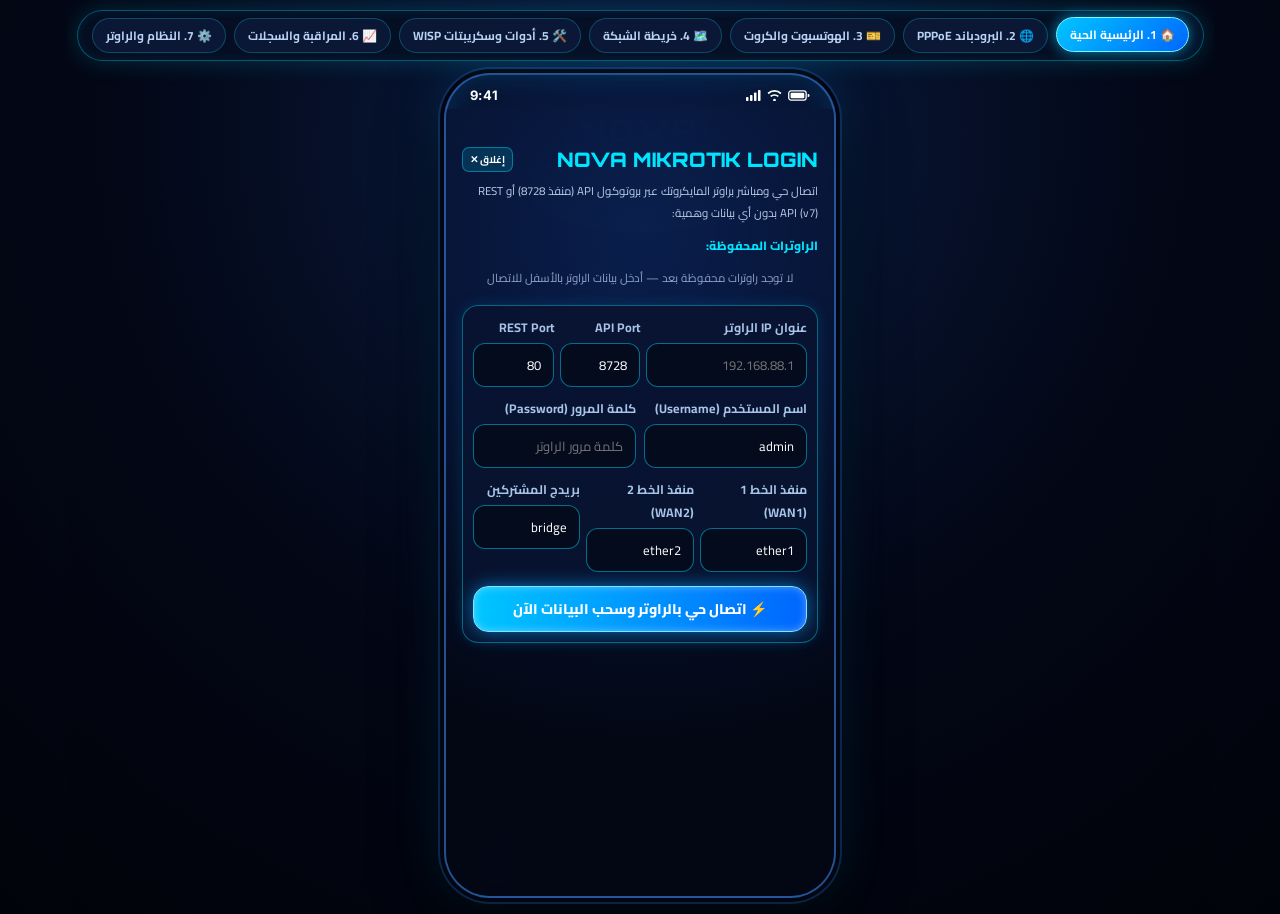
==== index.html @ 450edeeb "Add files via upload" ====
<!DOCTYPE html>
<html lang="ar" dir="rtl">
<head>
  <meta charset="UTF-8" />
  <meta name="viewport" content="width=device-width, initial-scale=1.0, maximum-scale=1.0, user-scalable=no" />
  <title>NOVA Router Manager Enterprise v5.0 - إدارة مايكروتك حقيقية</title>
  <link rel="preconnect" href="https://fonts.googleapis.com">
  <link rel="preconnect" href="https://fonts.gstatic.com" crossorigin>
  <link href="https://fonts.googleapis.com/css2?family=Cairo:wght@400;600;700;800;900&family=Orbitron:wght@600;700;800;900&family=Inter:wght@500;600;700;800&display=swap" rel="stylesheet">
  <style>/* ==========================================================================
   NOVA ROUTER MANAGER v2.0 - CYBERPUNK NEON UI & 3D PORTAL TRANSITIONS
   ========================================================================== */
:root {
  --bg-deep: #020510;
  --phone-bg: #04091a;
  --card-bg: rgba(8, 18, 42, 0.82);
  --card-bg-dark: rgba(5, 11, 28, 0.92);
  --cyan: #00e5ff;
  --cyan-soft: #26c6da;
  --blue-neon: #0077ff;
  --purple-neon: #b026ff;
  --magenta-neon: #d500f9;
  --green-neon: #00e676;
  --amber-neon: #ff9100;
  --red-neon: #ff2a54;
  --text-white: #f4f8ff;
  --text-dim: #8da4c8;
}

* {
  box-sizing: border-box;
  margin: 0;
  padding: 0;
  user-select: none;
  -webkit-tap-highlight-color: transparent;
}

html, body {
  background: radial-gradient(circle at 50% 15%, #0a1c42 0%, #030716 55%, #01030a 100%);
  color: var(--text-white);
  font-family: 'Cairo', sans-serif;
  min-height: 100vh;
  overflow-x: hidden;
  display: flex;
  flex-direction: column;
  align-items: center;
  justify-content: center;
}

/* Top Quick Portal Jump Bar (Desktop helper, hidden in fullscreen mobile) */
.portal-hud-bar {
  display: flex;
  align-items: center;
  justify-content: center;
  gap: 8px;
  background: rgba(6, 15, 36, 0.88);
  border: 1px solid rgba(0, 229, 255, 0.35);
  box-shadow: 0 0 25px rgba(0, 229, 255, 0.18), inset 0 0 12px rgba(0, 229, 255, 0.08);
  backdrop-filter: blur(12px);
  padding: 7px 14px;
  border-radius: 999px;
  margin: 10px 10px 12px;
  z-index: 100;
  flex-wrap: wrap;
}

.hud-pill {
  background: rgba(12, 26, 58, 0.85);
  color: #b9d2f4;
  border: 1px solid rgba(0, 229, 255, 0.25);
  padding: 5px 13px;
  border-radius: 999px;
  font-family: 'Cairo', sans-serif;
  font-size: 12px;
  font-weight: 700;
  cursor: pointer;
  transition: all 0.25s cubic-bezier(0.16, 1, 0.3, 1);
  text-decoration: none;
  display: inline-flex;
  align-items: center;
  gap: 5px;
}

.hud-pill.active, .hud-pill:hover {
  background: linear-gradient(135deg, #00c6ff 0%, #0066ff 100%);
  color: #fff;
  border-color: #7df9ff;
  box-shadow: 0 0 14px rgba(0, 198, 255, 0.7);
  transform: translateY(-1px);
}

/* App Viewport Container (Single Real Phone App Experience) */
.app-device-shell {
  width: 392px;
  height: 825px;
  background: radial-gradient(circle at 50% 18%, #0a1f4e 0%, #050d24 48%, #030714 100%);
  border-radius: 46px;
  border: 2.5px solid rgba(58, 128, 225, 0.6);
  box-shadow:
    0 0 0 4px #020611,
    0 0 0 6px rgba(30, 75, 150, 0.4),
    0 25px 65px rgba(0, 0, 0, 0.9),
    0 0 45px rgba(0, 160, 255, 0.26),
    inset 0 0 30px rgba(0, 195, 255, 0.15);
  position: relative;
  overflow: hidden;
  display: flex;
  flex-direction: column;
  direction: ltr;
  perspective: 1200px;
  margin-bottom: 16px;
}

@media (max-width: 440px) {
  .portal-hud-bar {
    display: none;
  }
  .app-device-shell {
    width: 100vw;
    height: 100vh;
    border-radius: 0;
    border: none;
    margin-bottom: 0;
    box-shadow: none;
  }
}

/* Cosmic Starfield & Ambient Glow */
.app-device-shell::before {
  content: "";
  position: absolute;
  inset: 0;
  background-image:
    radial-gradient(1.5px 1.5px at 18% 12%, rgba(0, 229, 255, 0.75) 50%, transparent 100%),
    radial-gradient(1px 1px at 82% 24%, rgba(0, 229, 255, 0.65) 50%, transparent 100%),
    radial-gradient(2px 2px at 35% 68%, rgba(176, 38, 255, 0.5) 50%, transparent 100%),
    radial-gradient(1.5px 1.5px at 72% 84%, rgba(0, 229, 255, 0.55) 50%, transparent 100%);
  pointer-events: none;
  z-index: 1;
}

/* Neon Portal Flash Effect during Transitions */
.portal-warp-flash {
  position: absolute;
  inset: 0;
  background: radial-gradient(circle at 50% 50%, rgba(0, 229, 255, 0.32) 0%, rgba(176, 38, 255, 0.15) 45%, transparent 75%);
  opacity: 0;
  pointer-events: none;
  z-index: 90;
  transition: opacity 0.35s ease;
}

.portal-warp-flash.active {
  opacity: 1;
}

/* iOS Status Bar (Persistent at top of device) */
.status-bar {
  position: relative;
  z-index: 50;
  display: flex;
  justify-content: space-between;
  align-items: center;
  padding: 12px 24px 6px;
  font-family: 'Inter', sans-serif;
  font-size: 13px;
  font-weight: 700;
  color: #ffffff;
  letter-spacing: 0.3px;
  flex-shrink: 0;
}

.status-icons {
  display: flex;
  align-items: center;
  gap: 6px;
}

/* ==========================================================================
   PORTAL PAGES SYSTEM & 3D ANIMATED TRANSITIONS
   ========================================================================== */
.portals-stage {
  position: relative;
  flex: 1;
  width: 100%;
  height: 100%;
  overflow: hidden;
  z-index: 10;
}

.portal-page {
  position: absolute;
  inset: 0;
  padding: 4px 16px 14px;
  display: flex;
  flex-direction: column;
  justify-content: space-between;
  opacity: 0;
  pointer-events: none;
  transform: translate3d(42px, 0, -60px) rotateY(-8deg) scale(0.94);
  filter: blur(6px);
  transition:
    transform 0.46s cubic-bezier(0.16, 1, 0.3, 1),
    opacity 0.38s cubic-bezier(0.16, 1, 0.3, 1),
    filter 0.38s ease;
  will-change: transform, opacity, filter;
  overflow-y: auto;
  overflow-x: hidden;
}

.portal-page::-webkit-scrollbar {
  width: 0px;
}

.portal-page.active {
  opacity: 1;
  pointer-events: auto;
  transform: translate3d(0, 0, 0) rotateY(0deg) scale(1);
  filter: blur(0px);
  z-index: 20;
}

.portal-page.exit-left {
  opacity: 0;
  pointer-events: none;
  transform: translate3d(-42px, 0, -60px) rotateY(8deg) scale(0.94);
  filter: blur(6px);
}

/* Sub-Portal Overlay Modal (For 12 Tools, Add Subscriber, QR Generator, etc.) */
.sub-portal-modal {
  position: absolute;
  inset: 0;
  background: radial-gradient(circle at 50% 10%, rgba(12, 32, 78, 0.98) 0%, rgba(4, 9, 26, 0.99) 70%);
  backdrop-filter: blur(18px);
  z-index: 80;
  padding: 44px 16px 16px;
  display: flex;
  flex-direction: column;
  opacity: 0;
  pointer-events: none;
  transform: translateY(35px) scale(0.93);
  filter: blur(8px);
  transition:
    transform 0.42s cubic-bezier(0.16, 1, 0.3, 1),
    opacity 0.34s ease,
    filter 0.34s ease;
}

.sub-portal-modal.open {
  opacity: 1;
  pointer-events: auto;
  transform: translateY(0) scale(1);
  filter: blur(0);
}

.sub-portal-body {
  flex: 1;
  overflow-y: auto;
  padding-right: 2px;
  direction: rtl;
}

.sub-portal-body::-webkit-scrollbar {
  width: 3px;
}
.sub-portal-body::-webkit-scrollbar-thumb {
  background: rgba(0, 229, 255, 0.4);
  border-radius: 99px;
}

/* Common App Header */
.app-header {
  display: flex;
  align-items: center;
  justify-content: space-between;
  padding: 2px 4px 8px;
  position: relative;
  flex-shrink: 0;
}

.header-title {
  font-size: 19px;
  font-weight: 800;
  color: #ffffff;
  text-shadow: 0 0 12px rgba(0, 229, 255, 0.38);
  letter-spacing: 0.2px;
}

.icon-btn {
  width: 36px;
  height: 36px;
  border-radius: 12px;
  display: flex;
  align-items: center;
  justify-content: center;
  cursor: pointer;
  color: var(--cyan);
  filter: drop-shadow(0 0 8px rgba(0, 229, 255, 0.8));
  transition: all 0.2s ease;
  background: rgba(0, 229, 255, 0.05);
  border: 1px solid rgba(0, 229, 255, 0.18);
}

.icon-btn:hover {
  transform: scale(1.08);
  background: rgba(0, 229, 255, 0.15);
  border-color: var(--cyan);
}

.icon-btn:active {
  transform: scale(0.95);
}

/* ==========================================================================
   SCREEN 1: الرئيسية (HOME DASHBOARD)
   ========================================================================== */
.nova-main-title {
  text-align: center;
  line-height: 1.05;
}

.nova-word {
  font-family: 'Orbitron', sans-serif;
  font-size: 31px;
  font-weight: 900;
  letter-spacing: 3px;
  background: linear-gradient(180deg, #7df9ff 0%, #00d2ff 55%, #0077ff 100%);
  -webkit-background-clip: text;
  -webkit-text-fill-color: transparent;
  filter: drop-shadow(0 0 12px rgba(0, 210, 255, 0.65));
}

.nova-sub {
  font-family: 'Inter', sans-serif;
  font-size: 12.5px;
  font-weight: 600;
  color: #d8e8ff;
  letter-spacing: 0.6px;
  margin-top: 1px;
}

.connected-pill-wrap {
  display: flex;
  justify-content: center;
  margin: 2px 0 4px;
}

.connected-pill {
  display: inline-flex;
  align-items: center;
  gap: 7px;
  padding: 4px 15px;
  border-radius: 999px;
  background: linear-gradient(90deg, rgba(6, 48, 36, 0.88) 0%, rgba(12, 75, 48, 0.92) 50%, rgba(6, 48, 36, 0.88) 100%);
  border: 1.3px solid rgba(0, 230, 118, 0.8);
  box-shadow: 0 0 16px rgba(0, 230, 118, 0.45), inset 0 0 8px rgba(0, 230, 118, 0.25);
  color: #eafff2;
  font-size: 12.5px;
  font-weight: 700;
  cursor: pointer;
  transition: transform 0.2s ease;
}

.connected-pill:hover {
  transform: scale(1.04);
}

.router-hero-stage {
  position: relative;
  height: 180px;
  display: flex;
  align-items: center;
  justify-content: center;
  margin-bottom: 4px;
  cursor: pointer;
}

.metrics-row-4 {
  display: grid;
  grid-template-columns: repeat(4, 1fr);
  gap: 8px;
  margin-bottom: 9px;
}

.metric-card {
  background: linear-gradient(180deg, rgba(12, 24, 54, 0.84) 0%, rgba(6, 13, 32, 0.94) 100%);
  border-radius: 15px;
  padding: 8px 4px 7px;
  text-align: center;
  display: flex;
  flex-direction: column;
  align-items: center;
  gap: 2px;
  cursor: pointer;
  transition: transform 0.2s ease, box-shadow 0.2s ease;
}

.metric-card:hover {
  transform: translateY(-2px);
}

.metric-card.cyan {
  border: 1.4px solid rgba(0, 229, 255, 0.75);
  box-shadow: 0 0 14px rgba(0, 229, 255, 0.28), inset 0 0 10px rgba(0, 229, 255, 0.12);
}
.metric-card.purple {
  border: 1.4px solid rgba(186, 68, 255, 0.75);
  box-shadow: 0 0 14px rgba(186, 68, 255, 0.28), inset 0 0 10px rgba(186, 68, 255, 0.12);
}
.metric-card.red {
  border: 1.4px solid rgba(255, 64, 96, 0.75);
  box-shadow: 0 0 14px rgba(255, 64, 96, 0.28), inset 0 0 10px rgba(255, 64, 96, 0.12);
}
.metric-card.green {
  border: 1.4px solid rgba(118, 255, 3, 0.65);
  box-shadow: 0 0 14px rgba(118, 255, 3, 0.22), inset 0 0 10px rgba(118, 255, 3, 0.1);
}

.metric-label {
  font-size: 11.5px;
  color: #b8cde8;
  font-weight: 700;
  margin-top: 2px;
}

.metric-val {
  font-family: 'Inter', sans-serif;
  font-size: 16px;
  font-weight: 800;
  color: #ffffff;
  text-shadow: 0 0 8px rgba(255, 255, 255, 0.35);
}

.traffic-now-card {
  background: linear-gradient(180deg, rgba(10, 23, 56, 0.86) 0%, rgba(5, 12, 32, 0.95) 100%);
  border: 1.5px solid rgba(0, 195, 255, 0.68);
  box-shadow: 0 0 18px rgba(0, 162, 255, 0.25), inset 0 0 14px rgba(0, 195, 255, 0.1);
  border-radius: 18px;
  padding: 8px 12px 0;
  margin-bottom: 9px;
  overflow: hidden;
  cursor: pointer;
  transition: border-color 0.2s ease;
}

.traffic-now-card:hover {
  border-color: #7df9ff;
}

.traffic-title {
  text-align: center;
  font-size: 13.5px;
  font-weight: 700;
  color: #e4f1ff;
  margin-bottom: 3px;
}

.traffic-speeds {
  display: flex;
  justify-content: space-between;
  align-items: center;
  padding: 0 8px;
  margin-bottom: 2px;
}

.speed-big {
  display: flex;
  align-items: baseline;
  gap: 5px;
  font-family: 'Inter', sans-serif;
}

.speed-big .num-green {
  font-size: 21px;
  font-weight: 800;
  color: #32ff7e;
  text-shadow: 0 0 10px rgba(50, 255, 126, 0.55);
}

.speed-big .num-cyan {
  font-size: 21px;
  font-weight: 800;
  color: #18ffff;
  text-shadow: 0 0 10px rgba(24, 255, 255, 0.55);
}

.speed-big .unit {
  font-size: 13px;
  font-weight: 700;
  color: #8ab4f8;
}

.providers-row-3 {
  display: grid;
  grid-template-columns: repeat(3, 1fr);
  gap: 8px;
  margin-bottom: 9px;
}

.provider-card {
  background: linear-gradient(180deg, rgba(11, 24, 54, 0.86) 0%, rgba(6, 13, 31, 0.94) 100%);
  border: 1.2px solid rgba(0, 200, 255, 0.48);
  box-shadow: 0 0 12px rgba(0, 180, 255, 0.16), inset 0 0 8px rgba(0, 200, 255, 0.08);
  border-radius: 14px;
  padding: 7px 8px;
  display: flex;
  flex-direction: column;
  align-items: center;
  gap: 2px;
  cursor: pointer;
  transition: all 0.2s ease;
}

.provider-card:hover {
  transform: translateY(-2px);
  border-color: var(--cyan);
}

.prov-top {
  display: flex;
  align-items: center;
  gap: 5px;
  font-size: 12px;
  font-weight: 800;
  color: #ffffff;
}

.prov-status {
  font-size: 12px;
  font-weight: 800;
  color: #00e676;
  text-shadow: 0 0 8px rgba(0, 230, 118, 0.45);
}

.prov-speed {
  font-family: 'Inter', sans-serif;
  font-size: 11.5px;
  font-weight: 700;
  color: #d0e4ff;
}

/* Persistent Bottom Navigation Bar */
.bottom-nav {
  margin-top: auto;
  background: linear-gradient(180deg, rgba(10, 22, 52, 0.94) 0%, rgba(5, 11, 28, 0.98) 100%);
  border: 1.3px solid rgba(0, 210, 255, 0.45);
  box-shadow: 0 -4px 18px rgba(0, 170, 255, 0.18), inset 0 1px 8px rgba(0, 229, 255, 0.15);
  border-radius: 22px;
  padding: 7px 8px 6px;
  display: grid;
  grid-template-columns: repeat(6, 1fr);
  align-items: center;
  flex-shrink: 0;
}

.bottom-nav.four-cols {
  grid-template-columns: repeat(4, 1fr);
}

.nav-item {
  display: flex;
  flex-direction: column;
  align-items: center;
  gap: 2px;
  cursor: pointer;
  color: #8da4c8;
  font-size: 10.5px;
  font-weight: 700;
  position: relative;
  padding: 2px 0;
  transition: all 0.2s ease;
  text-decoration: none;
}

.nav-item.active {
  color: #ffffff;
  text-shadow: 0 0 8px rgba(0, 229, 255, 0.8);
}

.nav-item.active svg {
  color: var(--cyan);
  filter: drop-shadow(0 0 8px rgba(0, 229, 255, 0.95));
}

.nav-item.active::after {
  content: "";
  position: absolute;
  bottom: -5px;
  width: 30px;
  height: 3px;
  border-radius: 99px;
  background: var(--cyan);
  box-shadow: 0 0 10px var(--cyan), 0 0 18px var(--cyan);
}

/* ==========================================================================
   SCREEN 2: خريطة الشبكة (NETWORK MAP)
   ========================================================================== */
.topology-stage {
  position: relative;
  height: 445px;
  width: 100%;
  margin: 0 0 6px;
}

.topo-node-group {
  cursor: pointer;
  transition: filter 0.2s ease;
}

.topo-node-group:hover {
  filter: drop-shadow(0 0 12px rgba(0, 229, 255, 0.95));
}

.net-health-card {
  background: linear-gradient(180deg, rgba(6, 34, 46, 0.86) 0%, rgba(4, 18, 30, 0.95) 100%);
  border: 1.5px solid rgba(0, 230, 160, 0.65);
  box-shadow: 0 0 18px rgba(0, 230, 160, 0.22), inset 0 0 12px rgba(0, 230, 160, 0.12);
  border-radius: 18px;
  padding: 9px 14px 0;
  margin-bottom: 10px;
  overflow: hidden;
  cursor: pointer;
}

.net-health-top {
  display: flex;
  justify-content: space-between;
  align-items: center;
  margin-bottom: 3px;
}

.excellent-badge {
  display: flex;
  align-items: center;
  gap: 8px;
  font-size: 18px;
  font-weight: 800;
  color: #00e676;
  text-shadow: 0 0 10px rgba(0, 230, 118, 0.5);
}

.dual-buttons-row {
  display: grid;
  grid-template-columns: 1fr 1fr;
  gap: 10px;
  margin-bottom: 8px;
}

.btn-glass-dark {
  background: linear-gradient(180deg, rgba(12, 26, 56, 0.88) 0%, rgba(7, 15, 34, 0.96) 100%);
  border: 1.4px solid rgba(0, 195, 255, 0.48);
  box-shadow: 0 0 12px rgba(0, 195, 255, 0.15);
  color: #ffffff;
  font-family: 'Cairo', sans-serif;
  font-size: 14px;
  font-weight: 700;
  padding: 9px 12px;
  border-radius: 15px;
  cursor: pointer;
  display: flex;
  align-items: center;
  justify-content: center;
  gap: 8px;
  transition: all 0.2s;
}

.btn-neon-blue {
  background: linear-gradient(90deg, #00c6ff 0%, #0066ff 100%);
  border: 1.4px solid #80e5ff;
  box-shadow: 0 0 18px rgba(0, 162, 255, 0.65), inset 0 0 8px rgba(255, 255, 255, 0.35);
  color: #ffffff;
  font-family: 'Cairo', sans-serif;
  font-size: 14px;
  font-weight: 800;
  padding: 9px 12px;
  border-radius: 15px;
  cursor: pointer;
  display: flex;
  align-items: center;
  justify-content: center;
  gap: 7px;
  transition: all 0.2s;
}

.btn-neon-blue:hover, .btn-glass-dark:hover {
  transform: translateY(-2px);
  filter: brightness(1.12);
}

/* ==========================================================================
   SCREEN 3: إدارة المشتركين (SUBSCRIBERS MANAGEMENT)
   ========================================================================== */
.search-box {
  background: rgba(7, 16, 38, 0.9);
  border: 1.4px solid rgba(0, 210, 255, 0.55);
  box-shadow: 0 0 14px rgba(0, 195, 255, 0.2), inset 0 0 8px rgba(0, 195, 255, 0.08);
  border-radius: 999px;
  padding: 7px 15px;
  display: flex;
  align-items: center;
  justify-content: flex-end;
  gap: 10px;
  margin-bottom: 10px;
}

.search-input {
  background: transparent;
  border: none;
  outline: none;
  color: #fff;
  font-family: 'Cairo', sans-serif;
  font-size: 13px;
  text-align: right;
  width: 100%;
  direction: rtl;
}

.search-input::placeholder {
  color: #8da4c8;
}

.sub-stats-row {
  display: grid;
  grid-template-columns: repeat(4, 1fr);
  gap: 8px;
  margin-bottom: 10px;
}

.sub-stat-card {
  background: linear-gradient(180deg, rgba(10, 20, 44, 0.88) 0%, rgba(5, 11, 26, 0.95) 100%);
  border-radius: 15px;
  padding: 8px 4px 7px;
  display: flex;
  flex-direction: column;
  align-items: center;
  gap: 2px;
  cursor: pointer;
  transition: transform 0.2s ease;
}

.sub-stat-card:hover {
  transform: translateY(-2px);
}

.sub-stat-card.green {
  border: 1.4px solid rgba(0, 230, 118, 0.75);
  box-shadow: 0 0 14px rgba(0, 230, 118, 0.25), inset 0 0 10px rgba(0, 230, 118, 0.12);
}
.sub-stat-card.amber {
  border: 1.4px solid rgba(255, 152, 0, 0.75);
  box-shadow: 0 0 14px rgba(255, 152, 0, 0.25), inset 0 0 10px rgba(255, 152, 0, 0.12);
}
.sub-stat-card.red {
  border: 1.4px solid rgba(255, 42, 84, 0.75);
  box-shadow: 0 0 14px rgba(255, 42, 84, 0.25), inset 0 0 10px rgba(255, 42, 84, 0.12);
}
.sub-stat-card.purple {
  border: 1.4px solid rgba(176, 38, 255, 0.75);
  box-shadow: 0 0 14px rgba(176, 38, 255, 0.25), inset 0 0 10px rgba(176, 38, 255, 0.12);
}

.sub-list {
  display: flex;
  flex-direction: column;
  gap: 8px;
  margin-bottom: 10px;
  max-height: 310px;
  overflow-y: auto;
}

.sub-list::-webkit-scrollbar {
  width: 0px;
}

.sub-item-card {
  background: linear-gradient(90deg, rgba(10, 22, 52, 0.88) 0%, rgba(7, 16, 38, 0.94) 100%);
  border: 1.2px solid rgba(0, 195, 255, 0.42);
  box-shadow: 0 0 12px rgba(0, 150, 255, 0.15);
  border-radius: 15px;
  padding: 8px 11px;
  display: flex;
  align-items: center;
  justify-content: space-between;
  cursor: pointer;
  transition: transform 0.18s ease, border-color 0.18s ease;
}

.sub-item-card:hover {
  transform: scale(1.015);
  border-color: var(--cyan);
}

.sub-left {
  display: flex;
  align-items: center;
  gap: 9px;
}

.avatar-circle {
  width: 38px;
  height: 38px;
  border-radius: 50%;
  display: flex;
  align-items: center;
  justify-content: center;
}

.avatar-circle.blue {
  background: radial-gradient(circle, rgba(0, 180, 255, 0.35) 0%, rgba(0, 80, 180, 0.7) 100%);
  border: 1.6px solid #00e5ff;
  box-shadow: 0 0 10px rgba(0, 229, 255, 0.5);
}
.avatar-circle.amber {
  background: radial-gradient(circle, rgba(255, 145, 0, 0.35) 0%, rgba(140, 60, 0, 0.7) 100%);
  border: 1.6px solid #ff9100;
  box-shadow: 0 0 10px rgba(255, 145, 0, 0.5);
}
.avatar-circle.red {
  background: radial-gradient(circle, rgba(255, 42, 84, 0.35) 0%, rgba(140, 15, 35, 0.7) 100%);
  border: 1.6px solid #ff2a54;
  box-shadow: 0 0 10px rgba(255, 42, 84, 0.5);
}

.sub-name-wrap {
  display: flex;
  flex-direction: column;
  align-items: center;
  gap: 2px;
}

.sub-name {
  font-size: 13.5px;
  font-weight: 800;
  color: #ffffff;
}

.status-mini-pill {
  font-size: 10.5px;
  font-weight: 800;
  padding: 1px 10px;
  border-radius: 99px;
}
.status-mini-pill.green {
  background: rgba(0, 230, 118, 0.18);
  color: #00e676;
  border: 1px solid rgba(0, 230, 118, 0.5);
}
.status-mini-pill.amber {
  background: rgba(255, 145, 0, 0.18);
  color: #ffab40;
  border: 1px solid rgba(255, 145, 0, 0.5);
}
.status-mini-pill.red {
  background: rgba(255, 42, 84, 0.18);
  color: #ff5277;
  border: 1px solid rgba(255, 42, 84, 0.5);
}

.sub-speeds {
  font-family: 'Inter', sans-serif;
  font-size: 11.5px;
  font-weight: 700;
  display: flex;
  flex-direction: column;
  gap: 2px;
}

.sub-date {
  font-family: 'Inter', sans-serif;
  font-size: 11.5px;
  font-weight: 600;
  color: #c5d8f0;
  display: flex;
  align-items: center;
  gap: 5px;
}

.btn-purple-neon {
  background: linear-gradient(135deg, #7b1fa2 0%, #4a148c 100%);
  border: 1.5px solid #d500f9;
  box-shadow: 0 0 16px rgba(213, 0, 249, 0.45), inset 0 0 8px rgba(255, 255, 255, 0.2);
  color: #fff;
  font-family: 'Cairo', sans-serif;
  font-size: 13.5px;
  font-weight: 800;
  padding: 9px 10px;
  border-radius: 15px;
  cursor: pointer;
  display: flex;
  align-items: center;
  justify-content: center;
  gap: 8px;
  transition: all 0.2s;
}

.btn-green-neon {
  background: linear-gradient(135deg, #00c853 0%, #007e33 100%);
  border: 1.5px solid #69f0ae;
  box-shadow: 0 0 16px rgba(0, 230, 118, 0.45), inset 0 0 8px rgba(255, 255, 255, 0.2);
  color: #fff;
  font-family: 'Cairo', sans-serif;
  font-size: 13.5px;
  font-weight: 800;
  padding: 9px 10px;
  border-radius: 15px;
  cursor: pointer;
  display: flex;
  align-items: center;
  justify-content: center;
  gap: 8px;
  transition: all 0.2s;
}

.btn-purple-neon:hover, .btn-green-neon:hover {
  transform: translateY(-2px);
  filter: brightness(1.12);
}

/* ==========================================================================
   SCREEN 4: أدوات الشبكة المتقدمة (TOOLS GRID)
   ========================================================================== */
.tools-grid-12 {
  display: grid;
  grid-template-columns: repeat(3, 1fr);
  gap: 10px;
  margin: 4px 0 10px;
  flex: 1;
}

.tool-tile {
  background: linear-gradient(180deg, rgba(10, 26, 62, 0.84) 0%, rgba(5, 13, 34, 0.95) 100%);
  border: 1.4px solid rgba(0, 215, 255, 0.65);
  box-shadow: 0 0 14px rgba(0, 185, 255, 0.22), inset 0 0 12px rgba(0, 215, 255, 0.1);
  border-radius: 16px;
  padding: 10px 6px 8px;
  display: flex;
  flex-direction: column;
  align-items: center;
  justify-content: center;
  text-align: center;
  cursor: pointer;
  transition: all 0.22s cubic-bezier(0.16, 1, 0.3, 1);
}

.tool-tile:hover {
  transform: translateY(-3px) scale(1.03);
  border-color: #7df9ff;
  box-shadow: 0 0 22px rgba(0, 229, 255, 0.55), inset 0 0 14px rgba(0, 229, 255, 0.25);
}

.tool-eng {
  font-family: 'Inter', sans-serif;
  font-size: 13.5px;
  font-weight: 800;
  color: #ffffff;
  margin-top: 6px;
}

.tool-ar {
  font-size: 11px;
  font-weight: 700;
  color: #a7c4e8;
  margin-top: 1px;
}

/* ==========================================================================
   SCREEN 5: المراقبة والتحليل (MONITORING & ANALYTICS)
   ========================================================================== */
.tabs-segmented {
  background: rgba(7, 16, 38, 0.9);
  border: 1.3px solid rgba(0, 195, 255, 0.45);
  border-radius: 14px;
  padding: 4px;
  display: grid;
  grid-template-columns: repeat(3, 1fr);
  margin-bottom: 10px;
}

.seg-tab {
  text-align: center;
  padding: 6px 0;
  border-radius: 10px;
  font-size: 13.5px;
  font-weight: 700;
  color: #b0c8e8;
  cursor: pointer;
  transition: all 0.25s;
}

.seg-tab.active {
  background: linear-gradient(90deg, #00c6ff 0%, #0066ff 100%);
  color: #ffffff;
  font-weight: 800;
  box-shadow: 0 0 14px rgba(0, 180, 255, 0.7);
}

.chart-box-analytics {
  background: linear-gradient(180deg, rgba(8, 19, 46, 0.86) 0%, rgba(4, 10, 26, 0.95) 100%);
  border: 1.3px solid rgba(0, 195, 255, 0.42);
  border-radius: 18px;
  padding: 10px 12px 8px;
  margin-bottom: 10px;
}

.chart-legend {
  display: flex;
  justify-content: center;
  gap: 22px;
  font-size: 13px;
  font-weight: 700;
  margin-bottom: 4px;
}

.gauges-row-3 {
  display: grid;
  grid-template-columns: repeat(3, 1fr);
  gap: 10px;
  margin-bottom: 10px;
}

.gauge-item {
  display: flex;
  flex-direction: column;
  align-items: center;
  justify-content: center;
}

.active-users-bar-card {
  background: linear-gradient(180deg, rgba(9, 22, 52, 0.88) 0%, rgba(5, 12, 30, 0.96) 100%);
  border: 1.4px solid rgba(0, 210, 255, 0.55);
  box-shadow: 0 0 16px rgba(0, 180, 255, 0.22);
  border-radius: 18px;
  padding: 10px 14px;
  display: flex;
  align-items: center;
  justify-content: space-between;
  margin-bottom: 8px;
  cursor: pointer;
}

/* ==========================================================================
   SCREEN 6: الإعدادات والنظام (SETTINGS & SYSTEM)
   ========================================================================== */
.settings-hero {
  position: relative;
  height: 175px;
  display: flex;
  flex-direction: column;
  align-items: center;
  justify-content: center;
  margin-bottom: 6px;
}

.settings-list {
  display: flex;
  flex-direction: column;
  gap: 8px;
  margin-bottom: 12px;
}

.setting-row {
  background: linear-gradient(90deg, rgba(8, 20, 48, 0.86) 0%, rgba(12, 28, 64, 0.92) 100%);
  border: 1.3px solid rgba(0, 195, 255, 0.48);
  box-shadow: 0 0 12px rgba(0, 160, 255, 0.15);
  border-radius: 14px;
  padding: 10px 14px;
  display: flex;
  align-items: center;
  justify-content: space-between;
  cursor: pointer;
  transition: all 0.2s ease;
}

.setting-row:hover {
  border-color: var(--cyan);
  box-shadow: 0 0 16px rgba(0, 229, 255, 0.38);
  transform: translateX(-3px);
}

.setting-right {
  display: flex;
  align-items: center;
  gap: 10px;
  font-size: 14px;
  font-weight: 700;
  color: #ffffff;
}

.logout-btn-wrap {
  display: flex;
  justify-content: center;
  margin-bottom: 8px;
}

.logout-btn {
  width: 80%;
  background: linear-gradient(90deg, rgba(62, 18, 110, 0.9) 0%, rgba(118, 24, 178, 0.95) 50%, rgba(62, 18, 110, 0.9) 100%);
  border: 1.8px solid #d500f9;
  box-shadow: 0 0 22px rgba(213, 0, 249, 0.55), inset 0 0 12px rgba(255, 120, 255, 0.35);
  border-radius: 999px;
  padding: 9px 20px;
  color: #ffffff;
  font-family: 'Cairo', sans-serif;
  font-size: 15px;
  font-weight: 800;
  display: flex;
  align-items: center;
  justify-content: space-between;
  cursor: pointer;
  transition: all 0.25s ease;
}

.logout-btn:hover {
  transform: scale(1.03);
  box-shadow: 0 0 30px rgba(213, 0, 249, 0.85);
}

/* ==========================================================================
   INTERACTIVE SUB-PORTAL COMPONENTS (TABLES, FORMS, TERMINAL, QR CARDS)
   ========================================================================== */
.portal-card {
  background: rgba(8, 20, 48, 0.88);
  border: 1.2px solid rgba(0, 229, 255, 0.4);
  border-radius: 16px;
  padding: 12px;
  margin-bottom: 10px;
  box-shadow: 0 0 15px rgba(0, 180, 255, 0.15);
}

.portal-form-group {
  margin-bottom: 10px;
}

.portal-label {
  display: block;
  font-size: 12.5px;
  font-weight: 700;
  color: #a7c4e8;
  margin-bottom: 4px;
}

.portal-input, .portal-select {
  width: 100%;
  background: rgba(4, 11, 28, 0.92);
  border: 1.3px solid rgba(0, 210, 255, 0.5);
  border-radius: 12px;
  padding: 9px 12px;
  color: #fff;
  font-family: 'Cairo', 'Inter', sans-serif;
  font-size: 13px;
  outline: none;
}

.portal-input:focus, .portal-select:focus {
  border-color: var(--cyan);
  box-shadow: 0 0 12px rgba(0, 229, 255, 0.4);
}

.portal-table {
  width: 100%;
  border-collapse: collapse;
  font-size: 12px;
}

.portal-table th {
  color: var(--cyan);
  font-weight: 800;
  text-align: right;
  padding: 6px 6px;
  border-bottom: 1px solid rgba(0, 229, 255, 0.3);
}

.portal-table td {
  padding: 7px 6px;
  border-bottom: 1px solid rgba(255, 255, 255, 0.07);
  color: #e4f1ff;
  font-family: 'Inter', 'Cairo', sans-serif;
}

.terminal-box {
  background: #020612;
  border: 1.3px solid rgba(0, 230, 118, 0.55);
  border-radius: 12px;
  padding: 10px;
  font-family: monospace;
  font-size: 12px;
  color: #00e676;
  direction: ltr;
  text-align: left;
  line-height: 1.55;
  max-height: 220px;
  overflow-y: auto;
}

.qr-voucher-grid {
  display: grid;
  grid-template-columns: 1fr 1fr;
  gap: 8px;
}

.qr-voucher-card {
  background: linear-gradient(135deg, rgba(16, 32, 74, 0.92), rgba(8, 16, 40, 0.96));
  border: 1.3px solid #d500f9;
  border-radius: 14px;
  padding: 10px;
  text-align: center;
  box-shadow: 0 0 12px rgba(213, 0, 249, 0.3);
}


/* ==========================================================================
   NOVA v4.0 PRODUCTION ADDONS (ROUTER LOGIN GATE, REAL API CONSOLE, VOUCHERS)
   ========================================================================== */
.router-conn-strip {
  display: flex;
  align-items: center;
  justify-content: space-between;
  background: rgba(5, 14, 34, 0.92);
  border: 1px solid rgba(0, 229, 255, 0.35);
  border-radius: 12px;
  padding: 5px 10px;
  margin-bottom: 6px;
  font-size: 11px;
  direction: rtl;
}

.conn-dot {
  width: 8px;
  height: 8px;
  border-radius: 50%;
  display: inline-block;
  margin-left: 5px;
}
.conn-dot.live {
  background: #00e676;
  box-shadow: 0 0 8px #00e676;
}
.conn-dot.standby {
  background: #ffab00;
  box-shadow: 0 0 8px #ffab00;
}

.action-chip-row {
  display: flex;
  gap: 6px;
  flex-wrap: wrap;
  margin: 8px 0;
}

.action-chip {
  background: rgba(0, 229, 255, 0.12);
  border: 1px solid rgba(0, 229, 255, 0.45);
  color: #e4f1ff;
  border-radius: 99px;
  padding: 4px 10px;
  font-family: 'Cairo', sans-serif;
  font-size: 11.5px;
  font-weight: 700;
  cursor: pointer;
  transition: all 0.2s;
}

.action-chip:hover, .action-chip.active {
  background: linear-gradient(90deg, #00c6ff, #0066ff);
  color: #fff;
  border-color: #80f8ff;
  box-shadow: 0 0 10px rgba(0, 198, 255, 0.6);
}

.action-chip.danger {
  background: rgba(255, 42, 84, 0.15);
  border-color: rgba(255, 42, 84, 0.6);
  color: #ff8a9f;
}

.action-chip.success {
  background: rgba(0, 230, 118, 0.15);
  border-color: rgba(0, 230, 118, 0.6);
  color: #69f0ae;
}

.cmd-preview-box {
  background: #01040c;
  border: 1px dashed rgba(0, 229, 255, 0.45);
  border-radius: 10px;
  padding: 8px 10px;
  font-family: monospace;
  font-size: 11px;
  color: #80f8ff;
  direction: ltr;
  text-align: left;
  margin-top: 8px;
  word-break: break-all;
}

.badge-service-type {
  font-family: 'Inter', sans-serif;
  font-size: 9.5px;
  font-weight: 800;
  padding: 1px 6px;
  border-radius: 6px;
  margin-right: 4px;
}
.badge-pppoe {
  background: rgba(0, 229, 255, 0.18);
  color: #00e5ff;
  border: 1px solid rgba(0, 229, 255, 0.4);
}
.badge-hotspot {
  background: rgba(213, 0, 249, 0.18);
  color: #ea80fc;
  border: 1px solid rgba(213, 0, 249, 0.4);
}


/* ==========================================================================
   NOVA ENTERPRISE v5.0 - REAL LIVE WISP EDITION STYLES
   ========================================================================== */
.login-gate-overlay {
  position: absolute;
  inset: 0;
  background: radial-gradient(circle at 50% 15%, rgba(10, 31, 78, 0.98) 0%, rgba(3, 7, 20, 0.99) 75%);
  backdrop-filter: blur(20px);
  z-index: 95;
  padding: 38px 16px 16px;
  display: flex;
  flex-direction: column;
  justify-content: space-between;
  transition: opacity 0.35s ease, transform 0.35s ease;
  direction: rtl;
}

.login-gate-overlay.hidden {
  opacity: 0;
  pointer-events: none;
  transform: scale(0.95);
}

.saved-router-item {
  background: rgba(10, 24, 58, 0.85);
  border: 1px solid rgba(0, 229, 255, 0.38);
  border-radius: 12px;
  padding: 8px 12px;
  display: flex;
  align-items: center;
  justify-content: space-between;
  margin-bottom: 6px;
  cursor: pointer;
  transition: all 0.2s;
}
.saved-router-item:hover {
  border-color: #00e5ff;
  box-shadow: 0 0 12px rgba(0, 229, 255, 0.3);
}

.live-badge-pulse {
  display: inline-block;
  width: 8px;
  height: 8px;
  border-radius: 50%;
  background: #00e676;
  box-shadow: 0 0 10px #00e676;
  animation: pulseNeon 1.4s infinite ease-in-out;
}
.live-badge-pulse.offline {
  background: #ff2a54;
  box-shadow: 0 0 10px #ff2a54;
  animation: none;
}

@keyframes pulseNeon {
  0%, 100% { transform: scale(1); opacity: 1; }
  50% { transform: scale(1.35); opacity: 0.65; }
}

.empty-live-state {
  background: rgba(7, 16, 38, 0.78);
  border: 1px dashed rgba(0, 229, 255, 0.38);
  border-radius: 16px;
  padding: 20px 14px;
  text-align: center;
  color: #9ab4d8;
  font-size: 12.5px;
  margin: 10px 0;
  direction: rtl;
}

.sub-card-actions {
  display: flex;
  gap: 5px;
  margin-top: 4px;
}

.mini-act-btn {
  background: rgba(0, 229, 255, 0.14);
  border: 1px solid rgba(0, 229, 255, 0.4);
  color: #fff;
  border-radius: 7px;
  padding: 2px 7px;
  font-size: 10px;
  font-family: 'Cairo', sans-serif;
  font-weight: 700;
  cursor: pointer;
}
.mini-act-btn.warn {
  background: rgba(255, 145, 0, 0.18);
  border-color: rgba(255, 145, 0, 0.5);
  color: #ffcc80;
}
.mini-act-btn.danger {
  background: rgba(255, 42, 84, 0.18);
  border-color: rgba(255, 42, 84, 0.5);
  color: #ff8a9f;
}

.bottom-nav.six-cols {
  grid-template-columns: repeat(6, 1fr);
  padding: 6px 4px 5px;
}
.bottom-nav.six-cols .nav-item {
  font-size: 9.8px;
}
</style>
</head>
<body data-default-portal="0">

  <!-- Top Portal Navigation Bar (Desktop helper) -->
  <div class="portal-hud-bar">
    <button class="hud-pill active" data-portal="0" onclick="navigateToPortal(0)">🏠 1. الرئيسية الحية</button>
    <button class="hud-pill" data-portal="2" onclick="navigateToPortal(2)">🌐 2. البرودباند PPPoE</button>
    <button class="hud-pill" data-portal="3" onclick="navigateToPortal(3)">🎫 3. الهوتسبوت والكروت</button>
    <button class="hud-pill" data-portal="1" onclick="navigateToPortal(1)">🗺️ 4. خريطة الشبكة</button>
    <button class="hud-pill" data-portal="4" onclick="navigateToPortal(4)">🛠️ 5. أدوات وسكريبتات WISP</button>
    <button class="hud-pill" data-portal="5" onclick="navigateToPortal(5)">📈 6. المراقبة والسجلات</button>
    <button class="hud-pill" data-portal="6" onclick="navigateToPortal(6)">⚙️ 7. النظام والراوتر</button>
  </div>

  <!-- Single Real Mobile Application Viewport -->
  <div class="app-device-shell">
    <div class="portal-warp-flash" id="portalWarpFlash"></div>

    <!-- Top Status Bar -->
    <div class="status-bar">
      <span id="liveClockTxt">9:41</span>
      <div class="status-icons">
        <svg width="15" height="11" viewBox="0 0 15 11" fill="#fff"><rect x="0" y="7" width="2.5" height="4" rx="0.8"/><rect x="4" y="5" width="2.5" height="6" rx="0.8"/><rect x="8" y="2.5" width="2.5" height="8.5" rx="0.8"/><rect x="12" y="0" width="2.5" height="11" rx="0.8"/></svg>
        <svg width="15" height="11" viewBox="0 0 16 12" fill="#fff"><path d="M8 9.5a1.5 1.5 0 100 3 1.5 1.5 0 000-3zm-3.6-1.8a5.5 5.5 0 017.2 0l1.2-1.4a7.3 7.3 0 00-9.6 0l1.2 1.4zm-2.8-3.2a9.5 9.5 0 0112.8 0L15.6 3a11.4 11.4 0 00-15.2 0l1.2 1.5z"/></svg>
        <svg width="22" height="11" viewBox="0 0 24 12" fill="none"><rect x="0.8" y="1" width="19" height="10" rx="2.5" stroke="#fff" stroke-width="1.4"/><rect x="2.8" y="3" width="15" height="6" rx="1.2" fill="#fff"/><path d="M21.5 4v4a1.5 1.5 0 000-4z" fill="#fff"/></svg>
      </div>
    </div>

    <div class="portals-stage">

      <!-- =========================================================
           PORTAL 0: الشاشة الرئيسية الحية (LIVE HOME DASHBOARD)
           ========================================================= -->
      <section class="portal-page active" id="portal-0">
        <div class="app-header">
          <div class="icon-btn" onclick="openLoginGate()" title="إدارة اتصال الراوتر">
            <svg width="22" height="22" viewBox="0 0 24 24" fill="none" stroke="currentColor" stroke-width="2.3"><path d="M5 12.55a11 11 0 0 1 14.08 0"/><path d="M1.42 9a16 16 0 0 1 21.16 0"/><circle cx="12" cy="20" r="2"/></svg>
          </div>
          <div class="nova-main-title">
            <div class="nova-word">NOVA</div>
            <div class="nova-sub">Router Manager</div>
          </div>
          <div class="icon-btn" onclick="syncAllRealRouterData()" title="مزامنة فورية من الراوتر">
            <svg width="22" height="22" viewBox="0 0 24 24" fill="none" stroke="currentColor" stroke-width="2.2"><polyline points="23 4 23 10 17 10"/><polyline points="1 20 1 14 7 14"/><path d="M3.51 9a9 9 0 0 1 14.85-3.36L23 10M1 14l4.64 4.36A9 9 0 0 0 20.49 15"/></svg>
          </div>
        </div>

        <div class="connected-pill-wrap">
          <div class="connected-pill" id="homeConnPill" onclick="openLoginGate()">
            <span class="live-badge-pulse offline" id="homeConnDot"></span>
            <span id="homeConnText">غير متصل بالراوتر — اضغط للاتصال</span>
          </div>
        </div>

        <!-- 3D Neon MikroTik Router Hero -->
        <div class="router-hero-stage" onclick="openToolPortal('torch')" title="اضغط لعرض سحب المنافذ اللحظي">
          <svg width="346" height="172" viewBox="0 0 346 182" fill="none">
            <defs>
              <radialGradient id="heroGlow" cx="50%" cy="55%" r="50%">
                <stop offset="0%" stop-color="#00e5ff" stop-opacity="0.44"/>
                <stop offset="55%" stop-color="#6a00ff" stop-opacity="0.2"/>
                <stop offset="100%" stop-color="#04091a" stop-opacity="0"/>
              </radialGradient>
              <linearGradient id="routerBody" x1="0" y1="0" x2="1" y2="1">
                <stop offset="0%" stop-color="#1b3568"/>
                <stop offset="50%" stop-color="#0a1736"/>
                <stop offset="100%" stop-color="#060d24"/>
              </linearGradient>
              <linearGradient id="cyanNeon" x1="0" y1="0" x2="1" y2="0">
                <stop offset="0%" stop-color="#00e5ff"/>
                <stop offset="50%" stop-color="#80f8ff"/>
                <stop offset="100%" stop-color="#0077ff"/>
              </linearGradient>
            </defs>
            <ellipse cx="173" cy="105" rx="165" ry="75" fill="url(#heroGlow)"/>
            <ellipse cx="173" cy="144" rx="135" ry="26" stroke="#b026ff" stroke-width="1.6" stroke-opacity="0.65"/>
            <ellipse cx="173" cy="144" rx="112" ry="20" stroke="#00e5ff" stroke-width="2.2" stroke-opacity="0.85"/>
            <ellipse cx="173" cy="144" rx="86" ry="14" fill="rgba(0, 229, 255, 0.14)" stroke="#7df9ff" stroke-width="1.2"/>
            <g>
              <rect x="108" y="34" width="5" height="58" rx="2.5" fill="#102a56" stroke="#00e5ff" stroke-width="1.2"/><circle cx="110.5" cy="34" r="3" fill="#ffab00"/>
              <rect x="148" y="25" width="5" height="62" rx="2.5" fill="#102a56" stroke="#00e5ff" stroke-width="1.2"/><circle cx="150.5" cy="25" r="3" fill="#ffab00"/>
              <rect x="192" y="27" width="5" height="60" rx="2.5" fill="#102a56" stroke="#00e5ff" stroke-width="1.2"/><circle cx="194.5" cy="27" r="3" fill="#ffab00"/>
              <rect x="228" y="36" width="5" height="56" rx="2.5" fill="#102a56" stroke="#00e5ff" stroke-width="1.2"/><circle cx="230.5" cy="36" r="3" fill="#ffab00"/>
            </g>
            <path d="M84 96 L142 74 L256 84 L212 112 Z" fill="url(#routerBody)" stroke="url(#cyanNeon)" stroke-width="2"/>
            <path d="M84 96 L212 112 L212 138 L84 122 Z" fill="#07112a" stroke="#00e5ff" stroke-width="2"/>
            <path d="M212 112 L256 84 L256 108 L212 138 Z" fill="#0d1f49" stroke="#00c6ff" stroke-width="1.8"/>
            <path d="M92 103 L204 117 L204 132 L92 118 Z" fill="#040918" stroke="rgba(0,229,255,0.45)" stroke-width="1"/>
            <text x="142" y="122" fill="#ffffff" font-family="Inter, sans-serif" font-weight="800" font-size="13" letter-spacing="0.5" transform="skewY(7)">MikroTik</text>
            <circle cx="184" cy="123" r="2.2" fill="#00e5ff"/><circle cx="191" cy="124" r="2.2" fill="#00e676"/><circle cx="198" cy="125" r="2.2" fill="#00e5ff"/>
          </svg>
        </div>

        <!-- 4 Real-Time Hardware Metric Cards -->
        <div class="metrics-row-4">
          <div class="metric-card cyan" onclick="navigateToPortal(5)">
            <svg width="22" height="22" viewBox="0 0 24 24" fill="none" stroke="#00e5ff" stroke-width="2"><rect x="5" y="5" width="14" height="14" rx="2"/><rect x="9" y="9" width="6" height="6"/></svg>
            <div class="metric-label">CPU</div>
            <div class="metric-val" id="cpuVal1">0%</div>
          </div>
          <div class="metric-card purple" onclick="navigateToPortal(5)">
            <svg width="22" height="22" viewBox="0 0 24 24" fill="none" stroke="#d500f9" stroke-width="2"><rect x="2" y="6" width="20" height="12" rx="2"/><path d="M6 10v4M10 10v4M14 10v4M18 10v4"/></svg>
            <div class="metric-label">RAM</div>
            <div class="metric-val" id="ramVal1">0%</div>
          </div>
          <div class="metric-card red" onclick="navigateToPortal(5)">
            <svg width="22" height="22" viewBox="0 0 24 24" fill="none" stroke="#ff3d57" stroke-width="2"><path d="M14 14.76V3.5a2.5 2.5 0 0 0-5 0v11.26a4.5 4.5 0 1 0 5 0z"/></svg>
            <div class="metric-label">حرارة</div>
            <div class="metric-val" id="tempVal1">--</div>
          </div>
          <div class="metric-card green" onclick="navigateToPortal(5)">
            <svg width="22" height="22" viewBox="0 0 24 24" fill="#76ff03" stroke="#76ff03" stroke-width="1.5"><polygon points="13 2 3 14 12 14 11 22 21 10 12 10 13 2"/></svg>
            <div class="metric-label">الجهد</div>
            <div class="metric-val" id="voltVal1">--</div>
          </div>
        </div>

        <!-- Live Network Traffic Card -->
        <div class="traffic-now-card" onclick="openToolPortal('torch')">
          <div class="traffic-title">حركة الشبكة الآن (سحب حي من الراوتر)</div>
          <div class="traffic-speeds">
            <div class="speed-big">
              <span style="color:#00e676;font-size:19px;font-weight:900;">↓</span>
              <span class="num-green" id="dlSpeed1">0.0</span>
              <span class="unit">Mbps</span>
            </div>
            <div class="speed-big">
              <span style="color:#00e5ff;font-size:19px;font-weight:900;">↑</span>
              <span class="num-cyan" id="ulSpeed1">0.0</span>
              <span class="unit">Mbps</span>
            </div>
          </div>
          <svg width="100%" height="52" viewBox="0 0 320 58" preserveAspectRatio="none">
            <path d="M0 45 L15 35 L30 42 L48 16 L65 32 L82 28 L100 38 L118 22 L135 30 L152 38 L170 25 L190 36 L210 14 L228 32 L245 26 L265 36 L285 18 L302 28 L320 38" fill="none" stroke="#00e5ff" stroke-width="2.2"/>
            <path d="M0 50 L22 42 L45 46 L70 30 L95 40 L125 28 L155 44 L180 34 L205 42 L235 32 L265 44 L292 34 L320 44" fill="none" stroke="#00e676" stroke-width="1.8"/>
          </svg>
        </div>

        <!-- 3 Live WAN / LAN Interface Cards -->
        <div class="providers-row-3">
          <div class="provider-card" onclick="openToolPortal('torch')">
            <div class="prov-top">
              <svg width="14" height="14" viewBox="0 0 24 24" fill="none" stroke="#00e5ff" stroke-width="2"><path d="M13 7 9 3 5 7l4 4"/><path d="m17 11 4 4-4 4-4-4"/><path d="m8 12 4 4 6-6-4-4Z"/></svg>
              <span id="wan1Name1">WAN 1</span>
            </div>
            <div class="prov-status" id="wan1Status1">--</div>
            <div class="prov-speed" id="wan1Speed1">0.0 Mbps</div>
          </div>

          <div class="provider-card" onclick="openToolPortal('torch')">
            <div class="prov-top">
              <svg width="14" height="14" viewBox="0 0 24 24" fill="none" stroke="#00e5ff" stroke-width="2"><polygon points="12 2 2 7 12 12 22 7 12 2"/><polyline points="2 17 12 22 22 17"/></svg>
              <span id="wan2Name1">WAN 2</span>
            </div>
            <div class="prov-status" id="wan2Status1">--</div>
            <div class="prov-speed" id="wan2Speed1">0.0 Mbps</div>
          </div>

          <div class="provider-card" onclick="openToolPortal('torch')">
            <div class="prov-top">
              <svg width="14" height="14" viewBox="0 0 24 24" fill="none" stroke="#00e5ff" stroke-width="2"><circle cx="12" cy="12" r="10"/><line x1="2" y1="12" x2="22" y2="12"/></svg>
              <span id="lanName1">LAN Bridge</span>
            </div>
            <div class="prov-status" id="lanStatus1">--</div>
            <div class="prov-speed">المشتركين</div>
          </div>
        </div>

        
        <div class="bottom-nav six-cols">
          <div class="nav-item active" onclick="navigateToPortal(0)">
            <svg width="18" height="18" viewBox="0 0 24 24" fill="currentColor"><path d="M12 3L2 12h3v8h6v-6h2v6h6v-8h3L12 3z"/></svg>
            <span>الرئيسية</span>
          </div>
          <div class="nav-item " onclick="navigateToPortal(2)">
            <svg width="18" height="18" viewBox="0 0 24 24" fill="none" stroke="currentColor" stroke-width="2"><path d="M16 21v-2a4 4 0 0 0-4-4H5a4 4 0 0 0-4 4v2"/><circle cx="8.5" cy="7" r="4"/><polyline points="17 11 19 13 23 9"/></svg>
            <span>البرودباند</span>
          </div>
          <div class="nav-item " onclick="navigateToPortal(3)">
            <svg width="18" height="18" viewBox="0 0 24 24" fill="none" stroke="currentColor" stroke-width="2"><path d="M5 12.55a11 11 0 0 1 14.08 0"/><path d="M1.42 9a16 16 0 0 1 21.16 0"/><path d="M8.53 16.11a6 6 0 0 1 6.95 0"/><circle cx="12" cy="20" r="1.5" fill="currentColor"/></svg>
            <span>الهوتسبوت</span>
          </div>
          <div class="nav-item " onclick="navigateToPortal(1)">
            <svg width="18" height="18" viewBox="0 0 24 24" fill="none" stroke="currentColor" stroke-width="2"><polygon points="1 6 1 22 8 18 16 22 23 18 23 2 16 6 8 2 1 6"/><line x1="8" y1="2" x2="8" y2="18"/><line x1="16" y1="6" x2="16" y2="22"/></svg>
            <span>الخريطة</span>
          </div>
          <div class="nav-item " onclick="navigateToPortal(4)">
            <svg width="18" height="18" viewBox="0 0 24 24" fill="none" stroke="currentColor" stroke-width="2"><path d="M14.7 6.3a1 1 0 0 0 0 1.4l1.6 1.6a1 1 0 0 0 1.4 0l3.77-3.77a6 6 0 0 1-7.94 7.94l-6.91 6.91a2.12 2.12 0 0 1-3-3l6.91-6.91a6 6 0 0 1 7.94-7.94l-3.76 3.76z"/></svg>
            <span>الأدوات</span>
          </div>
          <div class="nav-item " onclick="navigateToPortal(6)">
            <svg width="18" height="18" viewBox="0 0 24 24" fill="none" stroke="currentColor" stroke-width="2"><circle cx="12" cy="12" r="3"/><path d="M19.4 15a1.65 1.65 0 0 0 .33 1.82l.06.06a2 2 0 0 1-2.83 2.83l-.06-.06a1.65 1.65 0 0 0-1.82-.33 1.65 1.65 0 0 0-1 1.51V21a2 2 0 0 1-4 0v-.09A1.65 1.65 0 0 0 9 19.4a1.65 1.65 0 0 0-1.82.33l-.06.06a2 2 0 0 1-2.83-2.83l.06-.06a1.65 1.65 0 0 0 .33-1.82 1.65 1.65 0 0 0-1.51-1H3a2 2 0 0 1 0-4h.09A1.65 1.65 0 0 0 4.6 9a1.65 1.65 0 0 0-.33-1.82l-.06-.06a2 2 0 0 1 2.83-2.83l.06.06a1.65 1.65 0 0 0 1.82.33H9a1.65 1.65 0 0 0 1-1.51V3a2 2 0 0 1 4 0v.09a1.65 1.65 0 0 0 1 1.51 1.65 1.65 0 0 0 1.82-.33l.06-.06a2 2 0 0 1 2.83 2.83l-.06.06a1.65 1.65 0 0 0-.33 1.82V9a1.65 1.65 0 0 0 1.51 1H21a2 2 0 0 1 0 4h-.09a1.65 1.65 0 0 0-1.51 1z"/></svg>
            <span>النظام</span>
          </div>
        </div>
    
      </section>

      <!-- =========================================================
           PORTAL 1: خريطة الشبكة الحية (LIVE NETWORK TOPOLOGY)
           ========================================================= -->
      <section class="portal-page" id="portal-1">
        <div class="app-header">
          <div class="icon-btn" onclick="navigateToPortal(0)">
            <svg width="24" height="24" viewBox="0 0 24 24" fill="none" stroke="currentColor" stroke-width="2.6"><polyline points="15 18 9 12 15 6"/></svg>
          </div>
          <div class="header-title">خريطة الشبكة الحية</div>
          <div class="icon-btn" onclick="openToolPortal('wireless')" title="اكتشاف الأبراج والأجهزة المتصلة MNDP">
            <svg width="22" height="22" viewBox="0 0 24 24" fill="none" stroke="currentColor" stroke-width="2"><circle cx="12" cy="12" r="10"/><polygon points="16.24 7.76 14.12 14.12 7.76 16.24 9.88 9.88 16.24 7.76"/></svg>
          </div>
        </div>

        <div class="topology-stage" style="height:415px;">
          <svg width="346" height="415" viewBox="0 0 346 465" fill="none">
            <g stroke="#00e5ff" stroke-width="2" opacity="0.85">
              <line x1="173" y1="95" x2="173" y2="195"/>
              <line x1="173" y1="142" x2="56" y2="220"/>
              <line x1="173" y1="142" x2="290" y2="220"/>
              <line x1="173" y1="278" x2="173" y2="355"/>
              <line x1="173" y1="278" x2="58" y2="355"/>
              <line x1="173" y1="278" x2="288" y2="355"/>
            </g>
            <!-- الإنترنت -->
            <g class="topo-node-group" transform="translate(173, 52)" onclick="openToolPortal('ping')">
              <circle cx="0" cy="0" r="30" fill="rgba(0, 150, 255, 0.2)" stroke="#00e5ff" stroke-width="2"/>
              <text x="0" y="54" text-anchor="middle" fill="#ffffff" font-family="Cairo" font-weight="800" font-size="14">الإنترنت (Ping)</text>
            </g>
            <!-- WAN 1 -->
            <g class="topo-node-group" transform="translate(56, 205)" onclick="openToolPortal('torch')">
              <ellipse cx="-2" cy="-2" rx="22" ry="14" transform="rotate(-28)" fill="#0c2554" stroke="#00e5ff" stroke-width="2"/>
              <text x="0" y="52" text-anchor="middle" fill="#ffffff" font-family="Inter" font-weight="800" font-size="13" id="topoWan1Name">WAN 1</text>
              <text x="0" y="70" text-anchor="middle" fill="#00e676" font-family="Inter" font-weight="800" font-size="12" id="topoWan1Speed">0.0 Mbps</text>
            </g>
            <!-- Main Router -->
            <g class="topo-node-group" transform="translate(173, 218)" onclick="openToolPortal('more')">
              <rect x="-38" y="-2" width="76" height="22" rx="5" fill="#091a3e" stroke="#00e5ff" stroke-width="2"/>
              <text x="0" y="13" text-anchor="middle" fill="#fff" font-family="Inter" font-weight="800" font-size="10">MikroTik</text>
              <text x="0" y="44" text-anchor="middle" fill="#ffffff" font-family="Inter" font-weight="800" font-size="13.5" id="topoRouterModel">Main Router</text>
            </g>
            <!-- WAN 2 -->
            <g class="topo-node-group" transform="translate(290, 205)" onclick="openToolPortal('torch')">
              <polygon points="0,-30 -16,28 16,28" fill="none" stroke="#00e5ff" stroke-width="2"/>
              <text x="0" y="52" text-anchor="middle" fill="#ffffff" font-family="Inter" font-weight="800" font-size="13" id="topoWan2Name">WAN 2</text>
              <text x="0" y="70" text-anchor="middle" fill="#00e676" font-family="Inter" font-weight="800" font-size="12" id="topoWan2Speed">0.0 Mbps</text>
            </g>
            <!-- أبراج / Neighbors -->
            <g class="topo-node-group" transform="translate(58, 382)" onclick="openToolPortal('wireless')">
              <rect x="-32" y="-28" width="64" height="58" rx="14" fill="rgba(8,24,58,0.85)" stroke="#00e5ff" stroke-width="2"/>
              <text x="0" y="48" text-anchor="middle" fill="#ffffff" font-family="Cairo" font-weight="800" font-size="12.5">الأبراج MNDP</text>
            </g>
            <!-- البرودباند -->
            <g class="topo-node-group" transform="translate(173, 382)" onclick="navigateToPortal(2)">
              <rect x="-32" y="-28" width="64" height="58" rx="14" fill="rgba(8,24,58,0.85)" stroke="#00e5ff" stroke-width="2"/>
              <text x="0" y="48" text-anchor="middle" fill="#ffffff" font-family="Cairo" font-weight="800" font-size="12.5">البرودباند PPPoE</text>
            </g>
            <!-- الهوتسبوت -->
            <g class="topo-node-group" transform="translate(288, 382)" onclick="navigateToPortal(3)">
              <rect x="-32" y="-28" width="64" height="58" rx="14" fill="rgba(8,24,58,0.85)" stroke="#00e5ff" stroke-width="2"/>
              <text x="0" y="48" text-anchor="middle" fill="#ffffff" font-family="Cairo" font-weight="800" font-size="12.5">الهوتسبوت</text>
            </g>
          </svg>
        </div>

        <div class="dual-buttons-row">
          <button class="btn-glass-dark" onclick="openToolPortal('wireless')">اكتشاف الأجهزة MNDP</button>
          <button class="btn-neon-blue" onclick="openToolPortal('torch')">مراقبة المنافذ الحية</button>
        </div>

        
        <div class="bottom-nav six-cols">
          <div class="nav-item " onclick="navigateToPortal(0)">
            <svg width="18" height="18" viewBox="0 0 24 24" fill="currentColor"><path d="M12 3L2 12h3v8h6v-6h2v6h6v-8h3L12 3z"/></svg>
            <span>الرئيسية</span>
          </div>
          <div class="nav-item " onclick="navigateToPortal(2)">
            <svg width="18" height="18" viewBox="0 0 24 24" fill="none" stroke="currentColor" stroke-width="2"><path d="M16 21v-2a4 4 0 0 0-4-4H5a4 4 0 0 0-4 4v2"/><circle cx="8.5" cy="7" r="4"/><polyline points="17 11 19 13 23 9"/></svg>
            <span>البرودباند</span>
          </div>
          <div class="nav-item " onclick="navigateToPortal(3)">
            <svg width="18" height="18" viewBox="0 0 24 24" fill="none" stroke="currentColor" stroke-width="2"><path d="M5 12.55a11 11 0 0 1 14.08 0"/><path d="M1.42 9a16 16 0 0 1 21.16 0"/><path d="M8.53 16.11a6 6 0 0 1 6.95 0"/><circle cx="12" cy="20" r="1.5" fill="currentColor"/></svg>
            <span>الهوتسبوت</span>
          </div>
          <div class="nav-item active" onclick="navigateToPortal(1)">
            <svg width="18" height="18" viewBox="0 0 24 24" fill="none" stroke="currentColor" stroke-width="2"><polygon points="1 6 1 22 8 18 16 22 23 18 23 2 16 6 8 2 1 6"/><line x1="8" y1="2" x2="8" y2="18"/><line x1="16" y1="6" x2="16" y2="22"/></svg>
            <span>الخريطة</span>
          </div>
          <div class="nav-item " onclick="navigateToPortal(4)">
            <svg width="18" height="18" viewBox="0 0 24 24" fill="none" stroke="currentColor" stroke-width="2"><path d="M14.7 6.3a1 1 0 0 0 0 1.4l1.6 1.6a1 1 0 0 0 1.4 0l3.77-3.77a6 6 0 0 1-7.94 7.94l-6.91 6.91a2.12 2.12 0 0 1-3-3l6.91-6.91a6 6 0 0 1 7.94-7.94l-3.76 3.76z"/></svg>
            <span>الأدوات</span>
          </div>
          <div class="nav-item " onclick="navigateToPortal(6)">
            <svg width="18" height="18" viewBox="0 0 24 24" fill="none" stroke="currentColor" stroke-width="2"><circle cx="12" cy="12" r="3"/><path d="M19.4 15a1.65 1.65 0 0 0 .33 1.82l.06.06a2 2 0 0 1-2.83 2.83l-.06-.06a1.65 1.65 0 0 0-1.82-.33 1.65 1.65 0 0 0-1 1.51V21a2 2 0 0 1-4 0v-.09A1.65 1.65 0 0 0 9 19.4a1.65 1.65 0 0 0-1.82.33l-.06.06a2 2 0 0 1-2.83-2.83l.06-.06a1.65 1.65 0 0 0 .33-1.82 1.65 1.65 0 0 0-1.51-1H3a2 2 0 0 1 0-4h.09A1.65 1.65 0 0 0 4.6 9a1.65 1.65 0 0 0-.33-1.82l-.06-.06a2 2 0 0 1 2.83-2.83l.06.06a1.65 1.65 0 0 0 1.82.33H9a1.65 1.65 0 0 0 1-1.51V3a2 2 0 0 1 4 0v.09a1.65 1.65 0 0 0 1 1.51 1.65 1.65 0 0 0 1.82-.33l.06-.06a2 2 0 0 1 2.83 2.83l-.06.06a1.65 1.65 0 0 0-.33 1.82V9a1.65 1.65 0 0 0 1.51 1H21a2 2 0 0 1 0 4h-.09a1.65 1.65 0 0 0-1.51 1z"/></svg>
            <span>النظام</span>
          </div>
        </div>
    
      </section>

      <!-- =========================================================
           PORTAL 2: قسم البرودباند المستقل (DEDICATED PPPoE BROADBAND)
           ========================================================= -->
      <section class="portal-page" id="portal-2">
        <div class="app-header">
          <div class="icon-btn" onclick="navigateToPortal(0)">
            <svg width="24" height="24" viewBox="0 0 24 24" fill="none" stroke="currentColor" stroke-width="2.6"><polyline points="15 18 9 12 15 6"/></svg>
          </div>
          <div class="header-title">إدارة البرودباند (PPPoE)</div>
          <div class="icon-btn" onclick="syncAllRealRouterData()" title="تحديث من الراوتر">
            <svg width="20" height="20" viewBox="0 0 24 24" fill="none" stroke="currentColor" stroke-width="2.2"><polyline points="23 4 23 10 17 10"/><path d="M20.49 15a9 9 0 1 1-2.12-9.36L23 10"/></svg>
          </div>
        </div>

        <div class="search-box">
          <input type="text" class="search-input" placeholder="بحث في حسابات البرودباند PPPoE..." oninput="renderPPPoEPortal(this.value, '')" />
          <svg width="18" height="18" viewBox="0 0 24 24" fill="none" stroke="#00e5ff" stroke-width="2.4"><circle cx="11" cy="11" r="7"/><line x1="21" y1="21" x2="16.65" y2="16.65"/></svg>
        </div>

        <div class="action-chip-row" style="justify-content:center;margin-top:0;margin-bottom:8px;">
          <button class="action-chip active" onclick="switchPPPoETab('secrets', this)">حسابات المشتركين (Secrets)</button>
          <button class="action-chip" onclick="switchPPPoETab('active', this)">المتصلون الآن (Active)</button>
          <button class="action-chip" onclick="switchPPPoETab('profiles', this)">باقات السرعة (Profiles)</button>
        </div>

        <!-- 4 Real PPPoE Counters -->
        <div class="sub-stats-row">
          <div class="sub-stat-card green" onclick="renderPPPoEPortal('', 'active')">
            <div class="metric-label" style="color:#d8f8e8;">متصل الآن</div>
            <div class="metric-val" id="pppCntActive">0</div>
          </div>
          <div class="sub-stat-card cyan" style="border:1.4px solid rgba(0,229,255,0.75);" onclick="renderPPPoEPortal('', '')">
            <div class="metric-label" style="color:#b8cde8;">إجمالي الحسابات</div>
            <div class="metric-val" id="pppCntTotal">0</div>
          </div>
          <div class="sub-stat-card red" onclick="renderPPPoEPortal('', 'disabled')">
            <div class="metric-label" style="color:#ffcdd2;">معطل / مفصول</div>
            <div class="metric-val" id="pppCntDisabled">0</div>
          </div>
          <div class="sub-stat-card purple" onclick="switchPPPoETab('profiles')">
            <div class="metric-label" style="color:#e1bee7;">الباقات</div>
            <div class="metric-val" id="pppCntProfiles">0</div>
          </div>
        </div>

        <!-- Dynamic Real PPPoE List -->
        <div class="sub-list" id="pppoeListContainer" style="max-height:290px;"></div>

        <div class="dual-buttons-row" style="margin-top:auto;">
          <button class="btn-purple-neon" onclick="openAddRealPPPoEProfileModal()">
            <span>+ باقة سرعة</span>
          </button>
          <button class="btn-green-neon" onclick="openAddRealPPPoESecretModal()">
            <span>+ إضافة مشترك PPPoE</span>
          </button>
        </div>

        
        <div class="bottom-nav six-cols">
          <div class="nav-item " onclick="navigateToPortal(0)">
            <svg width="18" height="18" viewBox="0 0 24 24" fill="currentColor"><path d="M12 3L2 12h3v8h6v-6h2v6h6v-8h3L12 3z"/></svg>
            <span>الرئيسية</span>
          </div>
          <div class="nav-item active" onclick="navigateToPortal(2)">
            <svg width="18" height="18" viewBox="0 0 24 24" fill="none" stroke="currentColor" stroke-width="2"><path d="M16 21v-2a4 4 0 0 0-4-4H5a4 4 0 0 0-4 4v2"/><circle cx="8.5" cy="7" r="4"/><polyline points="17 11 19 13 23 9"/></svg>
            <span>البرودباند</span>
          </div>
          <div class="nav-item " onclick="navigateToPortal(3)">
            <svg width="18" height="18" viewBox="0 0 24 24" fill="none" stroke="currentColor" stroke-width="2"><path d="M5 12.55a11 11 0 0 1 14.08 0"/><path d="M1.42 9a16 16 0 0 1 21.16 0"/><path d="M8.53 16.11a6 6 0 0 1 6.95 0"/><circle cx="12" cy="20" r="1.5" fill="currentColor"/></svg>
            <span>الهوتسبوت</span>
          </div>
          <div class="nav-item " onclick="navigateToPortal(1)">
            <svg width="18" height="18" viewBox="0 0 24 24" fill="none" stroke="currentColor" stroke-width="2"><polygon points="1 6 1 22 8 18 16 22 23 18 23 2 16 6 8 2 1 6"/><line x1="8" y1="2" x2="8" y2="18"/><line x1="16" y1="6" x2="16" y2="22"/></svg>
            <span>الخريطة</span>
          </div>
          <div class="nav-item " onclick="navigateToPortal(4)">
            <svg width="18" height="18" viewBox="0 0 24 24" fill="none" stroke="currentColor" stroke-width="2"><path d="M14.7 6.3a1 1 0 0 0 0 1.4l1.6 1.6a1 1 0 0 0 1.4 0l3.77-3.77a6 6 0 0 1-7.94 7.94l-6.91 6.91a2.12 2.12 0 0 1-3-3l6.91-6.91a6 6 0 0 1 7.94-7.94l-3.76 3.76z"/></svg>
            <span>الأدوات</span>
          </div>
          <div class="nav-item " onclick="navigateToPortal(6)">
            <svg width="18" height="18" viewBox="0 0 24 24" fill="none" stroke="currentColor" stroke-width="2"><circle cx="12" cy="12" r="3"/><path d="M19.4 15a1.65 1.65 0 0 0 .33 1.82l.06.06a2 2 0 0 1-2.83 2.83l-.06-.06a1.65 1.65 0 0 0-1.82-.33 1.65 1.65 0 0 0-1 1.51V21a2 2 0 0 1-4 0v-.09A1.65 1.65 0 0 0 9 19.4a1.65 1.65 0 0 0-1.82.33l-.06.06a2 2 0 0 1-2.83-2.83l.06-.06a1.65 1.65 0 0 0 .33-1.82 1.65 1.65 0 0 0-1.51-1H3a2 2 0 0 1 0-4h.09A1.65 1.65 0 0 0 4.6 9a1.65 1.65 0 0 0-.33-1.82l-.06-.06a2 2 0 0 1 2.83-2.83l.06.06a1.65 1.65 0 0 0 1.82.33H9a1.65 1.65 0 0 0 1-1.51V3a2 2 0 0 1 4 0v.09a1.65 1.65 0 0 0 1 1.51 1.65 1.65 0 0 0 1.82-.33l.06-.06a2 2 0 0 1 2.83 2.83l-.06.06a1.65 1.65 0 0 0-.33 1.82V9a1.65 1.65 0 0 0 1.51 1H21a2 2 0 0 1 0 4h-.09a1.65 1.65 0 0 0-1.51 1z"/></svg>
            <span>النظام</span>
          </div>
        </div>
    
      </section>

      <!-- =========================================================
           PORTAL 3: قسم الهوتسبوت والكروت المستقل (DEDICATED HOTSPOT)
           ========================================================= -->
      <section class="portal-page" id="portal-3">
        <div class="app-header">
          <div class="icon-btn" onclick="navigateToPortal(0)">
            <svg width="24" height="24" viewBox="0 0 24 24" fill="none" stroke="currentColor" stroke-width="2.6"><polyline points="15 18 9 12 15 6"/></svg>
          </div>
          <div class="header-title">إدارة الهوتسبوت والكروت</div>
          <div class="icon-btn" onclick="syncAllRealRouterData()" title="تحديث من الراوتر">
            <svg width="20" height="20" viewBox="0 0 24 24" fill="none" stroke="currentColor" stroke-width="2.2"><polyline points="23 4 23 10 17 10"/><path d="M20.49 15a9 9 0 1 1-2.12-9.36L23 10"/></svg>
          </div>
        </div>

        <div class="search-box">
          <input type="text" class="search-input" placeholder="بحث عن كارت أو مستخدم هوتسبوت..." oninput="renderHotspotPortal(this.value)" />
          <svg width="18" height="18" viewBox="0 0 24 24" fill="none" stroke="#00e5ff" stroke-width="2.4"><circle cx="11" cy="11" r="7"/><line x1="21" y1="21" x2="16.65" y2="16.65"/></svg>
        </div>

        <div class="action-chip-row" style="justify-content:center;margin-top:0;margin-bottom:8px;">
          <button class="action-chip active" onclick="switchHotspotTab('users', this)">الكروت (Users)</button>
          <button class="action-chip" onclick="switchHotspotTab('active', this)">النشطون (Active)</button>
          <button class="action-chip" onclick="switchHotspotTab('profiles', this)">البروفايلات</button>
          <button class="action-chip" onclick="switchHotspotTab('bindings', this)">تخطي الماك</button>
        </div>

        <!-- 4 Real Hotspot Counters -->
        <div class="sub-stats-row">
          <div class="sub-stat-card green" onclick="switchHotspotTab('active')">
            <div class="metric-label" style="color:#d8f8e8;">نشط الآن</div>
            <div class="metric-val" id="hsCntActive">0</div>
          </div>
          <div class="sub-stat-card amber" onclick="switchHotspotTab('users')">
            <div class="metric-label" style="color:#ffe0b2;">إجمالي الكروت</div>
            <div class="metric-val" id="hsCntTotal">0</div>
          </div>
          <div class="sub-stat-card red" onclick="switchHotspotTab('users')">
            <div class="metric-label" style="color:#ffcdd2;">منتهي / معطل</div>
            <div class="metric-val" id="hsCntExpired">0</div>
          </div>
          <div class="sub-stat-card purple" onclick="switchHotspotTab('profiles')">
            <div class="metric-label" style="color:#e1bee7;">البروفايلات</div>
            <div class="metric-val" id="hsCntProfiles">0</div>
          </div>
        </div>

        <!-- Dynamic Real Hotspot List -->
        <div class="sub-list" id="hotspotListContainer" style="max-height:290px;"></div>

        <div class="dual-buttons-row" style="margin-top:auto;">
          <button class="btn-purple-neon" onclick="openQuickCardsPortal()">
            <span>مولد دفعات الكروت QR</span>
          </button>
          <button class="btn-green-neon" onclick="openAddSingleHotspotUserModal()">
            <span>+ كارت هوتسبوت مفرد</span>
          </button>
        </div>

        
        <div class="bottom-nav six-cols">
          <div class="nav-item " onclick="navigateToPortal(0)">
            <svg width="18" height="18" viewBox="0 0 24 24" fill="currentColor"><path d="M12 3L2 12h3v8h6v-6h2v6h6v-8h3L12 3z"/></svg>
            <span>الرئيسية</span>
          </div>
          <div class="nav-item " onclick="navigateToPortal(2)">
            <svg width="18" height="18" viewBox="0 0 24 24" fill="none" stroke="currentColor" stroke-width="2"><path d="M16 21v-2a4 4 0 0 0-4-4H5a4 4 0 0 0-4 4v2"/><circle cx="8.5" cy="7" r="4"/><polyline points="17 11 19 13 23 9"/></svg>
            <span>البرودباند</span>
          </div>
          <div class="nav-item active" onclick="navigateToPortal(3)">
            <svg width="18" height="18" viewBox="0 0 24 24" fill="none" stroke="currentColor" stroke-width="2"><path d="M5 12.55a11 11 0 0 1 14.08 0"/><path d="M1.42 9a16 16 0 0 1 21.16 0"/><path d="M8.53 16.11a6 6 0 0 1 6.95 0"/><circle cx="12" cy="20" r="1.5" fill="currentColor"/></svg>
            <span>الهوتسبوت</span>
          </div>
          <div class="nav-item " onclick="navigateToPortal(1)">
            <svg width="18" height="18" viewBox="0 0 24 24" fill="none" stroke="currentColor" stroke-width="2"><polygon points="1 6 1 22 8 18 16 22 23 18 23 2 16 6 8 2 1 6"/><line x1="8" y1="2" x2="8" y2="18"/><line x1="16" y1="6" x2="16" y2="22"/></svg>
            <span>الخريطة</span>
          </div>
          <div class="nav-item " onclick="navigateToPortal(4)">
            <svg width="18" height="18" viewBox="0 0 24 24" fill="none" stroke="currentColor" stroke-width="2"><path d="M14.7 6.3a1 1 0 0 0 0 1.4l1.6 1.6a1 1 0 0 0 1.4 0l3.77-3.77a6 6 0 0 1-7.94 7.94l-6.91 6.91a2.12 2.12 0 0 1-3-3l6.91-6.91a6 6 0 0 1 7.94-7.94l-3.76 3.76z"/></svg>
            <span>الأدوات</span>
          </div>
          <div class="nav-item " onclick="navigateToPortal(6)">
            <svg width="18" height="18" viewBox="0 0 24 24" fill="none" stroke="currentColor" stroke-width="2"><circle cx="12" cy="12" r="3"/><path d="M19.4 15a1.65 1.65 0 0 0 .33 1.82l.06.06a2 2 0 0 1-2.83 2.83l-.06-.06a1.65 1.65 0 0 0-1.82-.33 1.65 1.65 0 0 0-1 1.51V21a2 2 0 0 1-4 0v-.09A1.65 1.65 0 0 0 9 19.4a1.65 1.65 0 0 0-1.82.33l-.06.06a2 2 0 0 1-2.83-2.83l.06-.06a1.65 1.65 0 0 0 .33-1.82 1.65 1.65 0 0 0-1.51-1H3a2 2 0 0 1 0-4h.09A1.65 1.65 0 0 0 4.6 9a1.65 1.65 0 0 0-.33-1.82l-.06-.06a2 2 0 0 1 2.83-2.83l.06.06a1.65 1.65 0 0 0 1.82.33H9a1.65 1.65 0 0 0 1-1.51V3a2 2 0 0 1 4 0v.09a1.65 1.65 0 0 0 1 1.51 1.65 1.65 0 0 0 1.82-.33l.06-.06a2 2 0 0 1 2.83 2.83l-.06.06a1.65 1.65 0 0 0-.33 1.82V9a1.65 1.65 0 0 0 1.51 1H21a2 2 0 0 1 0 4h-.09a1.65 1.65 0 0 0-1.51 1z"/></svg>
            <span>النظام</span>
          </div>
        </div>
    
      </section>

      <!-- =========================================================
           PORTAL 4: أدوات الشبكة المتقدمة وسكريبتات WISP
           ========================================================= -->
      <section class="portal-page" id="portal-4">
        <div class="app-header">
          <div class="icon-btn" onclick="navigateToPortal(0)">
            <svg width="24" height="24" viewBox="0 0 24 24" fill="none" stroke="currentColor" stroke-width="2.6"><polyline points="15 18 9 12 15 6"/></svg>
          </div>
          <div class="header-title">أدوات الشبكة الحقيقية</div>
          <div class="icon-btn" onclick="openToolPortal('more')">
            <svg width="22" height="22" viewBox="0 0 24 24" fill="none" stroke="currentColor" stroke-width="2.2"><polyline points="4 17 10 11 4 5"/><line x1="12" y1="19" x2="20" y2="19"/></svg>
          </div>
        </div>

        <div class="tools-grid-12">
          <div class="tool-tile" onclick="openToolPortal('torch')">
            <svg width="30" height="30" viewBox="0 0 24 24" fill="none" stroke="#00e5ff" stroke-width="2.2"><polyline points="22 12 18 12 15 21 9 3 6 12 2 12"/></svg>
            <div class="tool-eng">Torch & Ifaces</div>
            <div class="tool-ar">سحب المنافذ الحي</div>
          </div>
          <div class="tool-tile" onclick="openToolPortal('ping')">
            <svg width="30" height="30" viewBox="0 0 24 24" fill="none" stroke="#00e5ff" stroke-width="2.6"><line x1="5" y1="12" x2="19" y2="12"/><polyline points="12 5 19 12 12 19"/></svg>
            <div class="tool-eng">Ping</div>
            <div class="tool-ar">اختبار الاتصال</div>
          </div>
          <div class="tool-tile" onclick="openToolPortal('traceroute')">
            <svg width="30" height="30" viewBox="0 0 24 24" fill="none" stroke="#00e5ff" stroke-width="2"><circle cx="12" cy="5" r="2.5"/><circle cx="6" cy="18" r="2.5"/><circle cx="18" cy="18" r="2.5"/><line x1="10.5" y1="7" x2="7.2" y2="15.8"/><line x1="13.5" y1="7" x2="16.8" y2="15.8"/></svg>
            <div class="tool-eng">Traceroute</div>
            <div class="tool-ar">تتبع المسار</div>
          </div>
          <div class="tool-tile" onclick="openToolPortal('firewall')">
            <svg width="30" height="30" viewBox="0 0 24 24" fill="none" stroke="#00e5ff" stroke-width="2"><path d="M12 22s8-4 8-10V5l-8-3-8 3v7c0 6 8 10 8 10z"/></svg>
            <div class="tool-eng">Firewall & WISP</div>
            <div class="tool-ar">الجدار والسكريبتات</div>
          </div>
          <div class="tool-tile" onclick="openToolPortal('queues')">
            <svg width="30" height="30" viewBox="0 0 24 24" fill="none" stroke="#00e5ff" stroke-width="2"><ellipse cx="12" cy="5" rx="8" ry="3"/><path d="M4 5v6c0 1.66 3.58 3 8 3s8-1.34 8-3V5"/></svg>
            <div class="tool-eng">Queues</div>
            <div class="tool-ar">إدارة الطوابير</div>
          </div>
          <div class="tool-tile" onclick="openToolPortal('dhcp')">
            <svg width="30" height="30" viewBox="0 0 24 24" fill="none" stroke="#00e5ff" stroke-width="2"><rect x="3" y="4" width="18" height="6" rx="2"/><rect x="3" y="14" width="18" height="6" rx="2"/></svg>
            <div class="tool-eng">DHCP Leases</div>
            <div class="tool-ar">الأجهزة المتصلة</div>
          </div>
          <div class="tool-tile" onclick="navigateToPortal(3)">
            <svg width="30" height="30" viewBox="0 0 24 24" fill="none" stroke="#00e5ff" stroke-width="2.2"><path d="M5 12.55a11 11 0 0 1 14.08 0"/><path d="M8.53 16.11a6 6 0 0 1 6.95 0"/><circle cx="12" cy="20" r="1.5" fill="#00e5ff"/></svg>
            <div class="tool-eng">Hotspot</div>
            <div class="tool-ar">قسم الهوتسبوت</div>
          </div>
          <div class="tool-tile" onclick="navigateToPortal(2)">
            <svg width="30" height="30" viewBox="0 0 24 24" fill="none" stroke="#00e5ff" stroke-width="2"><path d="M16 21v-2a4 4 0 0 0-4-4H5a4 4 0 0 0-4 4v2"/><circle cx="8.5" cy="7" r="4"/></svg>
            <div class="tool-eng">PPPoE</div>
            <div class="tool-ar">قسم البرودباند</div>
          </div>
          <div class="tool-tile" onclick="openToolPortal('dns')">
            <svg width="30" height="30" viewBox="0 0 24 24" fill="none" stroke="#00e5ff" stroke-width="2"><circle cx="12" cy="12" r="9"/><line x1="3" y1="12" x2="21" y2="12"/></svg>
            <div class="tool-eng">DNS Cache</div>
            <div class="tool-ar">إدارة DNS</div>
          </div>
          <div class="tool-tile" onclick="openToolPortal('wireless')">
            <svg width="30" height="30" viewBox="0 0 24 24" fill="none" stroke="#00e5ff" stroke-width="2.2"><path d="M2 8.82a15 15 0 0 1 20 0"/><path d="M5 12.859a10 10 0 0 1 14 0"/><circle cx="12" cy="20" r="1.5" fill="#00e5ff"/></svg>
            <div class="tool-eng">Neighbors</div>
            <div class="tool-ar">كشف الأبراج MNDP</div>
          </div>
          <div class="tool-tile" onclick="openToolPortal('vlan')">
            <svg width="30" height="30" viewBox="0 0 24 24" fill="none" stroke="#00e5ff" stroke-width="2"><rect x="9" y="2" width="6" height="5" rx="1"/><rect x="2" y="17" width="6" height="5" rx="1"/><rect x="16" y="17" width="6" height="5" rx="1"/><path d="M12 7v5m-7 5v-3a2 2 0 0 1 2-2h10a2 2 0 0 1 2 2v3"/></svg>
            <div class="tool-eng">VLAN</div>
            <div class="tool-ar">الشبكات الافتراضية</div>
          </div>
          <div class="tool-tile" onclick="openToolPortal('more')">
            <svg width="30" height="30" viewBox="0 0 24 24" fill="none" stroke="#00e5ff" stroke-width="2"><polyline points="4 17 10 11 4 5"/><line x1="12" y1="19" x2="20" y2="19"/></svg>
            <div class="tool-eng">Terminal</div>
            <div class="tool-ar">طرفية الأوامر</div>
          </div>
        </div>

        
        <div class="bottom-nav six-cols">
          <div class="nav-item " onclick="navigateToPortal(0)">
            <svg width="18" height="18" viewBox="0 0 24 24" fill="currentColor"><path d="M12 3L2 12h3v8h6v-6h2v6h6v-8h3L12 3z"/></svg>
            <span>الرئيسية</span>
          </div>
          <div class="nav-item " onclick="navigateToPortal(2)">
            <svg width="18" height="18" viewBox="0 0 24 24" fill="none" stroke="currentColor" stroke-width="2"><path d="M16 21v-2a4 4 0 0 0-4-4H5a4 4 0 0 0-4 4v2"/><circle cx="8.5" cy="7" r="4"/><polyline points="17 11 19 13 23 9"/></svg>
            <span>البرودباند</span>
          </div>
          <div class="nav-item " onclick="navigateToPortal(3)">
            <svg width="18" height="18" viewBox="0 0 24 24" fill="none" stroke="currentColor" stroke-width="2"><path d="M5 12.55a11 11 0 0 1 14.08 0"/><path d="M1.42 9a16 16 0 0 1 21.16 0"/><path d="M8.53 16.11a6 6 0 0 1 6.95 0"/><circle cx="12" cy="20" r="1.5" fill="currentColor"/></svg>
            <span>الهوتسبوت</span>
          </div>
          <div class="nav-item " onclick="navigateToPortal(1)">
            <svg width="18" height="18" viewBox="0 0 24 24" fill="none" stroke="currentColor" stroke-width="2"><polygon points="1 6 1 22 8 18 16 22 23 18 23 2 16 6 8 2 1 6"/><line x1="8" y1="2" x2="8" y2="18"/><line x1="16" y1="6" x2="16" y2="22"/></svg>
            <span>الخريطة</span>
          </div>
          <div class="nav-item active" onclick="navigateToPortal(4)">
            <svg width="18" height="18" viewBox="0 0 24 24" fill="none" stroke="currentColor" stroke-width="2"><path d="M14.7 6.3a1 1 0 0 0 0 1.4l1.6 1.6a1 1 0 0 0 1.4 0l3.77-3.77a6 6 0 0 1-7.94 7.94l-6.91 6.91a2.12 2.12 0 0 1-3-3l6.91-6.91a6 6 0 0 1 7.94-7.94l-3.76 3.76z"/></svg>
            <span>الأدوات</span>
          </div>
          <div class="nav-item " onclick="navigateToPortal(6)">
            <svg width="18" height="18" viewBox="0 0 24 24" fill="none" stroke="currentColor" stroke-width="2"><circle cx="12" cy="12" r="3"/><path d="M19.4 15a1.65 1.65 0 0 0 .33 1.82l.06.06a2 2 0 0 1-2.83 2.83l-.06-.06a1.65 1.65 0 0 0-1.82-.33 1.65 1.65 0 0 0-1 1.51V21a2 2 0 0 1-4 0v-.09A1.65 1.65 0 0 0 9 19.4a1.65 1.65 0 0 0-1.82.33l-.06.06a2 2 0 0 1-2.83-2.83l.06-.06a1.65 1.65 0 0 0 .33-1.82 1.65 1.65 0 0 0-1.51-1H3a2 2 0 0 1 0-4h.09A1.65 1.65 0 0 0 4.6 9a1.65 1.65 0 0 0-.33-1.82l-.06-.06a2 2 0 0 1 2.83-2.83l.06.06a1.65 1.65 0 0 0 1.82.33H9a1.65 1.65 0 0 0 1-1.51V3a2 2 0 0 1 4 0v.09a1.65 1.65 0 0 0 1 1.51 1.65 1.65 0 0 0 1.82-.33l.06-.06a2 2 0 0 1 2.83 2.83l-.06.06a1.65 1.65 0 0 0-.33 1.82V9a1.65 1.65 0 0 0 1.51 1H21a2 2 0 0 1 0 4h-.09a1.65 1.65 0 0 0-1.51 1z"/></svg>
            <span>النظام</span>
          </div>
        </div>
    
      </section>

      <!-- =========================================================
           PORTAL 5: المراقبة والتحليل والسجلات الحية (/log/print)
           ========================================================= -->
      <section class="portal-page" id="portal-5">
        <div class="app-header">
          <div class="icon-btn" onclick="navigateToPortal(0)">
            <svg width="24" height="24" viewBox="0 0 24 24" fill="none" stroke="currentColor" stroke-width="2.6"><polyline points="15 18 9 12 15 6"/></svg>
          </div>
          <div class="header-title">المراقبة والسجلات الحية</div>
          <div class="icon-btn" onclick="switchMonitoringTab(0)">
            <svg width="22" height="22" viewBox="0 0 24 24" fill="none" stroke="currentColor" stroke-width="2.2"><polyline points="23 6 13.5 15.5 8.5 10.5 1 18"/></svg>
          </div>
        </div>

        <div class="tabs-segmented">
          <div class="seg-tab" onclick="switchMonitoringTab(0, this)">السجلات (/log)</div>
          <div class="seg-tab" onclick="switchMonitoringTab(1, this)">الموارد</div>
          <div class="seg-tab active" onclick="switchMonitoringTab(2, this)">السرعات</div>
        </div>

        <div id="monPaneSpeeds" class="chart-box-analytics">
          <div class="chart-legend">
            <div style="display:flex;align-items:center;gap:6px;">
              <span style="width:9px;height:9px;border-radius:50%;background:#00e5ff;"></span>
              <span>تحميل (RX)</span>
            </div>
            <div style="display:flex;align-items:center;gap:6px;">
              <span style="width:9px;height:9px;border-radius:50%;background:#d500f9;"></span>
              <span>رفع (TX)</span>
            </div>
          </div>
          <svg width="100%" height="165" viewBox="0 0 320 185">
            <path d="M36 96 C55 92, 68 38, 86 42 C104 46, 118 68, 138 62 C158 56, 174 28, 194 34 C214 40, 226 88, 244 82 C262 76, 276 52, 294 64 L310 86" fill="none" stroke="#00e5ff" stroke-width="2.5"/>
            <path d="M36 122 C58 118, 72 95, 92 108 C112 121, 128 112, 148 118 C168 124, 182 88, 202 96 C222 104, 240 124, 260 116 C280 108, 295 102, 310 112" fill="none" stroke="#d500f9" stroke-width="2.2"/>
          </svg>
        </div>

        <div id="monPaneResources" class="chart-box-analytics" style="display:none;direction:rtl;">
          <div style="font-size:13px;font-weight:800;color:#00e5ff;margin-bottom:8px;">موارد الراوتر الحقيقية (/system/resource)</div>
          <button class="btn-neon-blue" style="width:100%;" onclick="openToolPortal('more')">فتح طرفية الموارد الكاملة</button>
        </div>

        <div id="monPaneLogs" class="chart-box-analytics" style="display:none;">
          <div class="terminal-box" id="liveRouterLogsBox" style="max-height:175px;">اضغط لتحديث سجل الأحداث الحي من الراوتر...</div>
        </div>

        <div class="gauges-row-3">
          <div class="gauge-item">
            <svg width="90" height="90" viewBox="0 0 100 100">
              <circle cx="50" cy="50" r="38" fill="none" stroke="rgba(0,229,255,0.18)" stroke-width="7"/>
              <text x="50" y="46" text-anchor="middle" fill="#c5d8f0" font-family="Inter" font-size="12" font-weight="700">CPU</text>
              <text x="50" y="66" text-anchor="middle" fill="#ffffff" font-family="Inter" font-size="16" font-weight="800" id="monCpuVal">0%</text>
            </svg>
          </div>
          <div class="gauge-item">
            <svg width="90" height="90" viewBox="0 0 100 100">
              <circle cx="50" cy="50" r="38" fill="none" stroke="rgba(213,0,249,0.18)" stroke-width="7"/>
              <text x="50" y="46" text-anchor="middle" fill="#c5d8f0" font-family="Inter" font-size="12" font-weight="700">RAM</text>
              <text x="50" y="66" text-anchor="middle" fill="#ffffff" font-family="Inter" font-size="16" font-weight="800" id="monRamVal">0%</text>
            </svg>
          </div>
          <div class="gauge-item">
            <svg width="90" height="90" viewBox="0 0 100 100">
              <circle cx="50" cy="50" r="38" fill="none" stroke="rgba(255,42,84,0.18)" stroke-width="7"/>
              <text x="50" y="46" text-anchor="middle" fill="#c5d8f0" font-family="Cairo" font-size="12" font-weight="700">الحرارة</text>
              <text x="50" y="66" text-anchor="middle" fill="#ffffff" font-family="Inter" font-size="15" font-weight="800" id="monTempVal">--</text>
            </svg>
          </div>
        </div>

        <div class="active-users-bar-card" onclick="navigateToPortal(2)">
          <div>
            <div style="font-size:12.5px;font-weight:700;color:#d0e4ff;">إجمالي المتصلين الآن (PPPoE + Hotspot)</div>
            <span style="font-family:Inter;font-size:20px;font-weight:800;color:#00e676;" id="monActiveTotal">0</span>
          </div>
          <button class="mini-act-btn" onclick="syncAllRealRouterData()">تحديث الآن</button>
        </div>

        
        <div class="bottom-nav six-cols">
          <div class="nav-item " onclick="navigateToPortal(0)">
            <svg width="18" height="18" viewBox="0 0 24 24" fill="currentColor"><path d="M12 3L2 12h3v8h6v-6h2v6h6v-8h3L12 3z"/></svg>
            <span>الرئيسية</span>
          </div>
          <div class="nav-item " onclick="navigateToPortal(2)">
            <svg width="18" height="18" viewBox="0 0 24 24" fill="none" stroke="currentColor" stroke-width="2"><path d="M16 21v-2a4 4 0 0 0-4-4H5a4 4 0 0 0-4 4v2"/><circle cx="8.5" cy="7" r="4"/><polyline points="17 11 19 13 23 9"/></svg>
            <span>البرودباند</span>
          </div>
          <div class="nav-item " onclick="navigateToPortal(3)">
            <svg width="18" height="18" viewBox="0 0 24 24" fill="none" stroke="currentColor" stroke-width="2"><path d="M5 12.55a11 11 0 0 1 14.08 0"/><path d="M1.42 9a16 16 0 0 1 21.16 0"/><path d="M8.53 16.11a6 6 0 0 1 6.95 0"/><circle cx="12" cy="20" r="1.5" fill="currentColor"/></svg>
            <span>الهوتسبوت</span>
          </div>
          <div class="nav-item " onclick="navigateToPortal(1)">
            <svg width="18" height="18" viewBox="0 0 24 24" fill="none" stroke="currentColor" stroke-width="2"><polygon points="1 6 1 22 8 18 16 22 23 18 23 2 16 6 8 2 1 6"/><line x1="8" y1="2" x2="8" y2="18"/><line x1="16" y1="6" x2="16" y2="22"/></svg>
            <span>الخريطة</span>
          </div>
          <div class="nav-item " onclick="navigateToPortal(4)">
            <svg width="18" height="18" viewBox="0 0 24 24" fill="none" stroke="currentColor" stroke-width="2"><path d="M14.7 6.3a1 1 0 0 0 0 1.4l1.6 1.6a1 1 0 0 0 1.4 0l3.77-3.77a6 6 0 0 1-7.94 7.94l-6.91 6.91a2.12 2.12 0 0 1-3-3l6.91-6.91a6 6 0 0 1 7.94-7.94l-3.76 3.76z"/></svg>
            <span>الأدوات</span>
          </div>
          <div class="nav-item " onclick="navigateToPortal(6)">
            <svg width="18" height="18" viewBox="0 0 24 24" fill="none" stroke="currentColor" stroke-width="2"><circle cx="12" cy="12" r="3"/><path d="M19.4 15a1.65 1.65 0 0 0 .33 1.82l.06.06a2 2 0 0 1-2.83 2.83l-.06-.06a1.65 1.65 0 0 0-1.82-.33 1.65 1.65 0 0 0-1 1.51V21a2 2 0 0 1-4 0v-.09A1.65 1.65 0 0 0 9 19.4a1.65 1.65 0 0 0-1.82.33l-.06.06a2 2 0 0 1-2.83-2.83l.06-.06a1.65 1.65 0 0 0 .33-1.82 1.65 1.65 0 0 0-1.51-1H3a2 2 0 0 1 0-4h.09A1.65 1.65 0 0 0 4.6 9a1.65 1.65 0 0 0-.33-1.82l-.06-.06a2 2 0 0 1 2.83-2.83l.06.06a1.65 1.65 0 0 0 1.82.33H9a1.65 1.65 0 0 0 1-1.51V3a2 2 0 0 1 4 0v.09a1.65 1.65 0 0 0 1 1.51 1.65 1.65 0 0 0 1.82-.33l.06-.06a2 2 0 0 1 2.83 2.83l-.06.06a1.65 1.65 0 0 0-.33 1.82V9a1.65 1.65 0 0 0 1.51 1H21a2 2 0 0 1 0 4h-.09a1.65 1.65 0 0 0-1.51 1z"/></svg>
            <span>النظام</span>
          </div>
        </div>
    
      </section>

      <!-- =========================================================
           PORTAL 6: الإعدادات والنظام (SYSTEM & ROUTER SETTINGS)
           ========================================================= -->
      <section class="portal-page" id="portal-6">
        <div class="app-header">
          <div class="icon-btn" onclick="navigateToPortal(0)">
            <svg width="24" height="24" viewBox="0 0 24 24" fill="none" stroke="currentColor" stroke-width="2.6"><polyline points="15 18 9 12 15 6"/></svg>
          </div>
          <div class="header-title">الإعدادات والنظام</div>
          <div class="icon-btn" onclick="openLoginGate()">
            <svg width="22" height="22" viewBox="0 0 24 24" fill="none" stroke="currentColor" stroke-width="2"><circle cx="12" cy="12" r="3"/></svg>
          </div>
        </div>

        <div class="settings-hero" style="height:145px;">
          <div class="nova-word" style="font-size:34px;">NOVA</div>
          <div style="font-family:Inter;font-size:12.5px;color:#e8f2ff;font-weight:700;">Power. Control. Freedom.</div>
        </div>

        <div class="settings-list">
          <div class="setting-row" onclick="openLoginGate()">
            <svg width="18" height="18" viewBox="0 0 24 24" fill="none" stroke="#8da4c8" stroke-width="2.4"><polyline points="15 18 9 12 15 6"/></svg>
            <div class="setting-right">
              <span>إدارة الاتصال بالراوتر والراوترات المحفوظة</span>
            </div>
          </div>
          <div class="setting-row" onclick="openToolPortal('firewall')">
            <svg width="18" height="18" viewBox="0 0 24 24" fill="none" stroke="#8da4c8" stroke-width="2.4"><polyline points="15 18 9 12 15 6"/></svg>
            <div class="setting-right">
              <span>سكريبتات الشبكة والحماية التلقائية</span>
            </div>
          </div>
          <div class="setting-row" onclick="openSettingPortal('backup')">
            <svg width="18" height="18" viewBox="0 0 24 24" fill="none" stroke="#8da4c8" stroke-width="2.4"><polyline points="15 18 9 12 15 6"/></svg>
            <div class="setting-right">
              <span>النسخ الاحتياطي وإعادة تشغيل الراوتر</span>
            </div>
          </div>
          <div class="setting-row" onclick="openToolPortal('more')">
            <svg width="18" height="18" viewBox="0 0 24 24" fill="none" stroke="#8da4c8" stroke-width="2.4"><polyline points="15 18 9 12 15 6"/></svg>
            <div class="setting-right">
              <span>طرفية أوامر المايكروتك المباشرة (Terminal)</span>
            </div>
          </div>
        </div>

        <div class="logout-btn-wrap">
          <button class="logout-btn" onclick="disconnectFromRouter()">
            <span style="color:#d500f9;font-size:16px;">➜</span>
            <span>فصل الاتصال / تبديل الراوتر</span>
            <svg width="20" height="20" viewBox="0 0 24 24" fill="none" stroke="#ffffff" stroke-width="2.4"><path d="M18.36 6.64a9 9 0 1 1-12.73 0"/><line x1="12" y1="2" x2="12" y2="12"/></svg>
          </button>
        </div>

        
        <div class="bottom-nav six-cols">
          <div class="nav-item " onclick="navigateToPortal(0)">
            <svg width="18" height="18" viewBox="0 0 24 24" fill="currentColor"><path d="M12 3L2 12h3v8h6v-6h2v6h6v-8h3L12 3z"/></svg>
            <span>الرئيسية</span>
          </div>
          <div class="nav-item " onclick="navigateToPortal(2)">
            <svg width="18" height="18" viewBox="0 0 24 24" fill="none" stroke="currentColor" stroke-width="2"><path d="M16 21v-2a4 4 0 0 0-4-4H5a4 4 0 0 0-4 4v2"/><circle cx="8.5" cy="7" r="4"/><polyline points="17 11 19 13 23 9"/></svg>
            <span>البرودباند</span>
          </div>
          <div class="nav-item " onclick="navigateToPortal(3)">
            <svg width="18" height="18" viewBox="0 0 24 24" fill="none" stroke="currentColor" stroke-width="2"><path d="M5 12.55a11 11 0 0 1 14.08 0"/><path d="M1.42 9a16 16 0 0 1 21.16 0"/><path d="M8.53 16.11a6 6 0 0 1 6.95 0"/><circle cx="12" cy="20" r="1.5" fill="currentColor"/></svg>
            <span>الهوتسبوت</span>
          </div>
          <div class="nav-item " onclick="navigateToPortal(1)">
            <svg width="18" height="18" viewBox="0 0 24 24" fill="none" stroke="currentColor" stroke-width="2"><polygon points="1 6 1 22 8 18 16 22 23 18 23 2 16 6 8 2 1 6"/><line x1="8" y1="2" x2="8" y2="18"/><line x1="16" y1="6" x2="16" y2="22"/></svg>
            <span>الخريطة</span>
          </div>
          <div class="nav-item " onclick="navigateToPortal(4)">
            <svg width="18" height="18" viewBox="0 0 24 24" fill="none" stroke="currentColor" stroke-width="2"><path d="M14.7 6.3a1 1 0 0 0 0 1.4l1.6 1.6a1 1 0 0 0 1.4 0l3.77-3.77a6 6 0 0 1-7.94 7.94l-6.91 6.91a2.12 2.12 0 0 1-3-3l6.91-6.91a6 6 0 0 1 7.94-7.94l-3.76 3.76z"/></svg>
            <span>الأدوات</span>
          </div>
          <div class="nav-item active" onclick="navigateToPortal(6)">
            <svg width="18" height="18" viewBox="0 0 24 24" fill="none" stroke="currentColor" stroke-width="2"><circle cx="12" cy="12" r="3"/><path d="M19.4 15a1.65 1.65 0 0 0 .33 1.82l.06.06a2 2 0 0 1-2.83 2.83l-.06-.06a1.65 1.65 0 0 0-1.82-.33 1.65 1.65 0 0 0-1 1.51V21a2 2 0 0 1-4 0v-.09A1.65 1.65 0 0 0 9 19.4a1.65 1.65 0 0 0-1.82.33l-.06.06a2 2 0 0 1-2.83-2.83l.06-.06a1.65 1.65 0 0 0 .33-1.82 1.65 1.65 0 0 0-1.51-1H3a2 2 0 0 1 0-4h.09A1.65 1.65 0 0 0 4.6 9a1.65 1.65 0 0 0-.33-1.82l-.06-.06a2 2 0 0 1 2.83-2.83l.06.06a1.65 1.65 0 0 0 1.82.33H9a1.65 1.65 0 0 0 1-1.51V3a2 2 0 0 1 4 0v.09a1.65 1.65 0 0 0 1 1.51 1.65 1.65 0 0 0 1.82-.33l.06-.06a2 2 0 0 1 2.83 2.83l-.06.06a1.65 1.65 0 0 0-.33 1.82V9a1.65 1.65 0 0 0 1.51 1H21a2 2 0 0 1 0 4h-.09a1.65 1.65 0 0 0-1.51 1z"/></svg>
            <span>النظام</span>
          </div>
        </div>
    
      </section>

      <!-- =========================================================
           DYNAMIC SUB-PORTAL OVERLAY
           ========================================================= -->
      <div class="sub-portal-modal" id="subPortalModal">
        <div class="app-header" style="margin-bottom:10px;">
          <div class="icon-btn" onclick="closeSubPortal()" title="رجوع">
            <svg width="24" height="24" viewBox="0 0 24 24" fill="none" stroke="currentColor" stroke-width="2.6"><polyline points="15 18 9 12 15 6"/></svg>
          </div>
          <div class="header-title" id="subPortalTitle" style="font-size:15.5px;">بوابة الأداة</div>
          <div style="width:36px;"></div>
        </div>
        <div class="sub-portal-body" id="subPortalBody"></div>
      </div>

      <!-- =========================================================
           REAL MIKROTIK ROUTER LOGIN GATE OVERLAY
           ========================================================= -->
      <div class="login-gate-overlay" id="loginGateOverlay">
        <div>
          <div style="display:flex;justify-content:space-between;align-items:center;margin-bottom:8px;">
            <div style="font-family:Orbitron;font-size:20px;font-weight:900;color:#00e5ff;">NOVA MIKROTIK LOGIN</div>
            <button class="mini-act-btn" onclick="closeLoginGate()">إغلاق ✕</button>
          </div>
          <div style="font-size:11.5px;color:#b8cde8;margin-bottom:10px;">
            اتصال حي ومباشر براوتر المايكروتك عبر بروتوكول API (منفذ 8728) أو REST API (v7) بدون أي بيانات وهمية:
          </div>

          <div style="font-size:12px;font-weight:800;color:#00e5ff;margin-bottom:4px;">الراوترات المحفوظة:</div>
          <div id="savedRoutersContainer" style="max-height:110px;overflow-y:auto;margin-bottom:10px;"></div>

          <div class="portal-card" style="padding:10px;">
            <div style="display:grid;grid-template-columns:2fr 1fr 1fr;gap:6px;">
              <div class="portal-form-group">
                <label class="portal-label">عنوان IP الراوتر</label>
                <input type="text" class="portal-input" id="loginHost" placeholder="192.168.88.1" />
              </div>
              <div class="portal-form-group">
                <label class="portal-label">API Port</label>
                <input type="text" class="portal-input" id="loginApiPort" value="8728" />
              </div>
              <div class="portal-form-group">
                <label class="portal-label">REST Port</label>
                <input type="text" class="portal-input" id="loginRestPort" value="80" />
              </div>
            </div>

            <div style="display:grid;grid-template-columns:1fr 1fr;gap:8px;">
              <div class="portal-form-group">
                <label class="portal-label">اسم المستخدم (Username)</label>
                <input type="text" class="portal-input" id="loginUser" value="admin" />
              </div>
              <div class="portal-form-group">
                <label class="portal-label">كلمة المرور (Password)</label>
                <input type="password" class="portal-input" id="loginPass" placeholder="كلمة مرور الراوتر" />
              </div>
            </div>

            <div style="display:grid;grid-template-columns:1fr 1fr 1fr;gap:6px;">
              <div class="portal-form-group">
                <label class="portal-label">منفذ الخط 1 (WAN1)</label>
                <input type="text" class="portal-input" id="loginWan1" value="ether1" />
              </div>
              <div class="portal-form-group">
                <label class="portal-label">منفذ الخط 2 (WAN2)</label>
                <input type="text" class="portal-input" id="loginWan2" value="ether2" />
              </div>
              <div class="portal-form-group">
                <label class="portal-label">بريدج المشتركين</label>
                <input type="text" class="portal-input" id="loginLan" value="bridge" />
              </div>
            </div>

            <div id="loginStatusMsg" style="font-size:11.5px;margin:6px 0;display:none;"></div>

            <button class="btn-neon-blue" style="width:100%;margin-top:4px;" onclick="connectToRealMikroTik()">
              ⚡ اتصال حي بالراوتر وسحب البيانات الآن
            </button>
          </div>
        </div>
      </div>

    </div>
  </div>

  <script>/* ==========================================================================
   NOVA ROUTER MANAGER ENTERPRISE v5.0 - 100% REAL LIVE MIKROTIK WISP ENGINE
   Zero Fake Data | Separate PPPoE & Hotspot Portals | Real Live Telemetry
   ========================================================================== */

const NovaState = {
  currentPortal: 0, // 0:Home, 1:NetworkMap, 2:PPPoE, 3:Hotspot, 4:Tools, 5:Monitoring, 6:Settings
  pppoeTab: 'secrets', // secrets | active | profiles
  hotspotTab: 'users', // users | active | profiles | bindings
  routerConfig: {
    host: '',
    apiPort: '8728',
    restPort: '80',
    useHttps: false,
    user: 'admin',
    pass: '',
    wan1Iface: 'ether1',
    wan2Iface: 'ether2',
    lanIface: 'bridge',
    connected: false,
    mode: 'DISCONNECTED', // NATIVE_TCP_8728 | REST_API_V7 | DISCONNECTED
    boardName: '--',
    version: '--'
  },
  savedRouters: [],
  telemetry: {
    cpu: 0,
    ram: 0,
    temp: '--',
    voltage: '--',
    uptime: '--',
    dlMbps: 0.0,
    ulMbps: 0.0,
    wan1Mbps: 0.0,
    wan2Mbps: 0.0,
    wan1Running: false,
    wan2Running: false,
    lanRunning: false,
    historyDl: [0, 0, 0, 0, 0, 0, 0, 0, 0, 0, 0, 0],
    historyUl: [0, 0, 0, 0, 0, 0, 0, 0, 0, 0, 0, 0]
  },
  // 100% Real Router Data Arrays (Empty until fetched from MikroTik!)
  interfaces: {},
  pppSecrets: [],
  pppActive: [],
  pppProfiles: [],
  hsUsers: [],
  hsActive: [],
  hsProfiles: [],
  hsBindings: [],
  neighbors: [],
  dhcpLeases: [],
  queues: [],
  firewallRules: [],
  logs: [],
  lastBatchVouchers: [],
  commandLog: []
};

// Load saved router credentials list (no fake subscribers!)
(function initSavedRouters() {
  try {
    const savedList = localStorage.getItem('nova_v5_saved_routers');
    if (savedList) NovaState.savedRouters = JSON.parse(savedList);
    const lastCfg = localStorage.getItem('nova_v5_last_router');
    if (lastCfg) {
      const parsed = JSON.parse(lastCfg);
      Object.assign(NovaState.routerConfig, parsed, { connected: false, mode: 'DISCONNECTED' });
    }
  } catch (_) {}
})();

function saveRouterListToStorage() {
  try {
    localStorage.setItem('nova_v5_saved_routers', JSON.stringify(NovaState.savedRouters));
    localStorage.setItem('nova_v5_last_router', JSON.stringify(NovaState.routerConfig));
  } catch (_) {}
}

// ==========================================================================
// REAL MIKROTIK ROUTEROS API & REST v7 ENGINE (ZERO MOCK FALLBACK)
// ==========================================================================
const PendingRpc = {};
let rpcCounter = 1;
let browserPollTimer = null;
const browserLastRx = {};
const browserLastTx = {};
let browserLastPollTime = null;

window.onNovaNativeResponse = function(responseObj) {
  if (!responseObj || !responseObj.reqId) return;
  const resolver = PendingRpc[responseObj.reqId];
  if (resolver) {
    delete PendingRpc[responseObj.reqId];
    resolver(responseObj);
  }
};

async function executeRouterOS(apiWords, restSpec = null) {
  const cmdString = apiWords.join(' ');
  const timestamp = new Date().toLocaleTimeString('en-GB');
  NovaState.commandLog.unshift(`[${timestamp}] > ${cmdString}`);
  if (NovaState.commandLog.length > 80) NovaState.commandLog.pop();

  // 1. Native Android APK TCP Socket (Port 8728)
  if (window.NovaNative && window.NovaNative.postMessage) {
    return new Promise((resolve) => {
      const reqId = 'req_' + (rpcCounter++);
      PendingRpc[reqId] = resolve;
      window.NovaNative.postMessage(JSON.stringify({
        reqId: reqId,
        action: 'EXEC_COMMAND',
        words: apiWords,
        rest: restSpec
      }));
      setTimeout(() => {
        if (PendingRpc[reqId]) {
          delete PendingRpc[reqId];
          resolve({ ok: false, error: 'انتهت مهلة الاتصال بالراوتر (Timeout)', rows: [] });
        }
      }, 6000);
    });
  }

  // 2. Direct RouterOS v7 REST API (HTTP/HTTPS)
  const cfg = NovaState.routerConfig;
  if (!cfg.host) {
    return { ok: false, error: 'الرجاء الاتصال بالراوتر أولاً', rows: [] };
  }

  try {
    const scheme = cfg.useHttps ? 'https' : 'http';
    const portPart = (cfg.restPort && cfg.restPort !== '80' && cfg.restPort !== '443') ? `:${cfg.restPort}` : '';
    let endpoint = restSpec ? restSpec.path : apiWords[0];
    let method = restSpec ? restSpec.method : 'GET';
    let bodyObj = restSpec ? restSpec.body : null;

    if (!restSpec) {
      if (endpoint.endsWith('/print')) {
        endpoint = endpoint.replace('/print', '');
        method = 'GET';
      } else {
        method = 'POST';
        bodyObj = {};
        for (let i = 1; i < apiWords.length; i++) {
          const w = apiWords[i];
          if (w.startsWith('=')) {
            const eq = w.indexOf('=', 1);
            if (eq !== -1) bodyObj[w.substring(1, eq)] = w.substring(eq + 1);
          }
        }
      }
    }

    const auth = btoa(`${cfg.user}:${cfg.pass}`);
    const fetchOpts = {
      method,
      headers: {
        'Authorization': `Basic ${auth}`,
        'Content-Type': 'application/json'
      }
    };
    if (bodyObj && method !== 'GET') fetchOpts.body = JSON.stringify(bodyObj);

    const res = await fetch(`${scheme}://${cfg.host}${portPart}/rest${endpoint}`, fetchOpts);
    if (res.ok) {
      const data = await res.json().catch(() => []);
      const rows = Array.isArray(data) ? data : [data];
      return { ok: true, mode: 'REST_API_V7', rows: rows };
    } else {
      const errTxt = await res.text().catch(() => `HTTP ${res.status}`);
      return { ok: false, error: `خطأ من الراوتر (${res.status}): ${errTxt}`, rows: [] };
    }
  } catch (err) {
    return { ok: false, error: `تعذر الوصول للراوتر (${cfg.host}): تأكد من الاتصال بالشبكة وتفعيل API/REST`, rows: [] };
  }
}

// ==========================================================================
// ROUTER LOGIN GATE & CONNECTION LIFECYCLE
// ==========================================================================
function openLoginGate() {
  const gate = document.getElementById('loginGateOverlay');
  if (gate) gate.classList.remove('hidden');
  renderSavedRoutersList();
}

function closeLoginGate() {
  const gate = document.getElementById('loginGateOverlay');
  if (gate) gate.classList.add('hidden');
}

function renderSavedRoutersList() {
  const box = document.getElementById('savedRoutersContainer');
  if (!box) return;
  if (!NovaState.savedRouters.length) {
    box.innerHTML = '<div style="font-size:11.5px;color:#8da4c8;text-align:center;padding:6px;">لا توجد راوترات محفوظة بعد — أدخل بيانات الراوتر بالأسفل للاتصال</div>';
    return;
  }
  box.innerHTML = NovaState.savedRouters.map((r, idx) => `
    <div class="saved-router-item" onclick="fillSavedRouter(${idx})">
      <div>
        <div style="font-size:13px;font-weight:800;color:#fff;">${r.title || r.host}</div>
        <div style="font-size:11px;color:#00e5ff;font-family:Inter;">${r.user}@${r.host}:${r.apiPort}</div>
      </div>
      <div style="display:flex;gap:6px;">
        <button class="mini-act-btn" onclick="event.stopPropagation();fillSavedRouter(${idx});connectToRealMikroTik();">اتصال</button>
        <button class="mini-act-btn danger" onclick="event.stopPropagation();deleteSavedRouter(${idx});">✕</button>
      </div>
    </div>
  `).join('');
}

function fillSavedRouter(idx) {
  const r = NovaState.savedRouters[idx];
  if (!r) return;
  document.getElementById('loginHost').value = r.host || '';
  document.getElementById('loginApiPort').value = r.apiPort || '8728';
  document.getElementById('loginRestPort').value = r.restPort || '80';
  document.getElementById('loginUser').value = r.user || 'admin';
  document.getElementById('loginPass').value = r.pass || '';
  document.getElementById('loginWan1').value = r.wan1Iface || 'ether1';
  document.getElementById('loginWan2').value = r.wan2Iface || 'ether2';
  document.getElementById('loginLan').value = r.lanIface || 'bridge';
}

function deleteSavedRouter(idx) {
  NovaState.savedRouters.splice(idx, 1);
  saveRouterListToStorage();
  renderSavedRoutersList();
}

async function connectToRealMikroTik() {
  const host = document.getElementById('loginHost').value.trim();
  const apiPort = document.getElementById('loginApiPort').value.trim() || '8728';
  const restPort = document.getElementById('loginRestPort').value.trim() || '80';
  const user = document.getElementById('loginUser').value.trim() || 'admin';
  const pass = document.getElementById('loginPass').value;
  const wan1 = document.getElementById('loginWan1').value.trim() || 'ether1';
  const wan2 = document.getElementById('loginWan2').value.trim() || 'ether2';
  const lan = document.getElementById('loginLan').value.trim() || 'bridge';
  const msgEl = document.getElementById('loginStatusMsg');

  if (!host) {
    if (msgEl) {
      msgEl.style.display = 'block';
      msgEl.style.color = '#ff5277';
      msgEl.textContent = '⚠️ الرجاء إدخال عنوان IP الراوتر أولاً (مثال: 192.168.88.1)';
    }
    return;
  }

  Object.assign(NovaState.routerConfig, {
    host, apiPort, restPort, user, pass,
    wan1Iface: wan1, wan2Iface: wan2, lanIface: lan
  });

  if (msgEl) {
    msgEl.style.display = 'block';
    msgEl.style.color = '#00e5ff';
    msgEl.textContent = `⏳ جاري الاتصال الحقيقي براوتر MikroTik (${host}:${apiPort})...`;
  }

  let connected = false;

  // 1. Try Native TCP 8728 if running in Android APK
  if (window.NovaNative && window.NovaNative.postMessage) {
    const nativeRes = await new Promise((resolve) => {
      const reqId = 'conn_' + (rpcCounter++);
      PendingRpc[reqId] = resolve;
      window.NovaNative.postMessage(JSON.stringify({
        reqId,
        action: 'CONNECT_MIKROTIK',
        host,
        port: parseInt(apiPort, 10) || 8728,
        restPort: parseInt(restPort, 10) || 80,
        user,
        pass
      }));
      setTimeout(() => {
        if (PendingRpc[reqId]) {
          delete PendingRpc[reqId];
          resolve({ ok: false, error: 'Timeout' });
        }
      }, 6000);
    });
    if (nativeRes && nativeRes.ok) {
      connected = true;
      NovaState.routerConfig.mode = 'NATIVE_TCP_8728';
    }
  }

  // 2. If not connected via Native TCP, try REST API (/rest/system/resource)
  if (!connected) {
    const restRes = await executeRouterOS(['/system/resource/print']);
    if (restRes && restRes.ok && restRes.rows && restRes.rows.length > 0) {
      connected = true;
      NovaState.routerConfig.mode = 'REST_API_V7';
      startBrowserLivePolling();
    } else {
      if (msgEl) {
        msgEl.style.color = '#ff5277';
        msgEl.textContent = `❌ فشل الاتصال بالراوتر (${host}): ${restRes.error || 'تأكد من عنوان IP وكلمة المرور وتفعيل خدمة API 8728 أو www'}`;
      }
      return;
    }
  }

  NovaState.routerConfig.connected = true;

  // Save router in savedRouters list
  const existingIdx = NovaState.savedRouters.findIndex(r => r.host === host && r.user === user);
  const entry = { title: `MikroTik (${host})`, host, apiPort, restPort, user, pass, wan1Iface: wan1, wan2Iface: wan2, lanIface: lan };
  if (existingIdx >= 0) NovaState.savedRouters[existingIdx] = entry;
  else NovaState.savedRouters.unshift(entry);
  saveRouterListToStorage();

  if (msgEl) {
    msgEl.style.color = '#00e676';
    msgEl.textContent = `✓ تم الاتصال الفعلي براوتر ${host} بنجاح! جاري سحب البيانات الحية...`;
  }

  updateConnectionHeaderUI();
  closeLoginGate();
  await syncAllRealRouterData();
}

async function disconnectFromRouter() {
  if (browserPollTimer) clearInterval(browserPollTimer);
  if (window.NovaNative && window.NovaNative.postMessage) {
    window.NovaNative.postMessage(JSON.stringify({ action: 'DISCONNECT_MIKROTIK' }));
  }
  NovaState.routerConfig.connected = false;
  NovaState.routerConfig.mode = 'DISCONNECTED';
  NovaState.pppSecrets = [];
  NovaState.pppActive = [];
  NovaState.hsUsers = [];
  NovaState.hsActive = [];
  updateConnectionHeaderUI();
  openLoginGate();
}

function startBrowserLivePolling() {
  if (browserPollTimer) clearInterval(browserPollTimer);
  browserPollTimer = setInterval(async () => {
    if (!NovaState.routerConfig.connected) return;
    const now = Date.now();
    const elapsedSec = browserLastPollTime ? ((now - browserLastPollTime) / 1000.0) : 2.0;
    browserLastPollTime = now;

    const sys = await executeRouterOS(['/system/resource/print']);
    const hlth = await executeRouterOS(['/system/health/print']);
    const ifaces = await executeRouterOS(['/interface/print']);

    if (sys.ok && sys.rows.length) {
      const r = sys.rows[0];
      const freeMem = parseFloat(r['free-memory'] || 0);
      const totalMem = parseFloat(r['total-memory'] || 1);
      const ramPct = totalMem > 0 ? Math.round(((totalMem - freeMem) / totalMem) * 100) : 0;

      let temp = '--';
      let volt = '--';
      if (hlth.ok && hlth.rows.length) {
        hlth.rows.forEach(h => {
          const n = (h.name || '').toLowerCase();
          if (n.includes('temp')) temp = h.value;
          if (n.includes('volt')) volt = h.value;
          if (h['temperature']) temp = h['temperature'];
          if (h['voltage']) volt = h['voltage'];
        });
      }

      const ifaceMap = {};
      if (ifaces.ok && ifaces.rows.length) {
        ifaces.rows.forEach(f => {
          const name = f.name;
          if (!name) return;
          const rxB = parseInt(f['rx-byte'] || 0, 10);
          const txB = parseInt(f['tx-byte'] || 0, 10);
          let rxMbps = 0;
          let txMbps = 0;
          if (browserLastRx[name] !== undefined && elapsedSec > 0.2) {
            const dRx = rxB - browserLastRx[name];
            const dTx = txB - browserLastTx[name];
            if (dRx >= 0) rxMbps = (dRx * 8.0) / (elapsedSec * 1000000.0);
            if (dTx >= 0) txMbps = (dTx * 8.0) / (elapsedSec * 1000000.0);
          }
          browserLastRx[name] = rxB;
          browserLastTx[name] = txB;
          ifaceMap[name] = {
            name,
            type: f.type || '',
            running: f.running === 'true' || f.running === true,
            disabled: f.disabled === 'true' || f.disabled === true,
            rxMbps: parseFloat(rxMbps.toFixed(1)),
            txMbps: parseFloat(txMbps.toFixed(1)),
            rxBytes: rxB,
            txBytes: txB
          };
        });
      }

      window.onMikroTikLiveTelemetry({
        cpu: r['cpu-load'] || 0,
        ram: ramPct,
        uptime: r['uptime'] || '--',
        boardName: r['board-name'] || 'MikroTik',
        version: r['version'] || '',
        temp,
        voltage: volt,
        interfaces: ifaceMap
      });
    }
  }, 2000);
}

// ==========================================================================
// LIVE TELEMETRY STREAM HANDLER (UPDATES ALL UI GAUGES, CARDS & GRAPHS)
// ==========================================================================
window.onMikroTikLiveTelemetry = function(data) {
  if (!data) return;
  NovaState.routerConfig.connected = true;
  if (data.boardName) NovaState.routerConfig.boardName = data.boardName;
  if (data.version) NovaState.routerConfig.version = data.version;

  const t = NovaState.telemetry;
  if (data.cpu !== undefined) t.cpu = parseInt(data.cpu, 10) || 0;
  if (data.ram !== undefined) t.ram = parseInt(data.ram, 10) || 0;
  if (data.temp !== undefined) t.temp = data.temp;
  if (data.voltage !== undefined) t.voltage = data.voltage;
  if (data.uptime !== undefined) t.uptime = data.uptime;

  if (data.interfaces) {
    NovaState.interfaces = data.interfaces;
    const cfg = NovaState.routerConfig;
    const w1 = data.interfaces[cfg.wan1Iface];
    const w2 = data.interfaces[cfg.wan2Iface];
    const lan = data.interfaces[cfg.lanIface];

    t.wan1Mbps = w1 ? parseFloat((w1.rxMbps + w1.txMbps).toFixed(1)) : 0.0;
    t.wan1Running = w1 ? w1.running : false;

    t.wan2Mbps = w2 ? parseFloat((w2.rxMbps + w2.txMbps).toFixed(1)) : 0.0;
    t.wan2Running = w2 ? w2.running : false;

    if (lan) {
      // On LAN interface, TX is traffic going to subscribers (Download) and RX is Upload from subscribers
      t.dlMbps = lan.txMbps;
      t.ulMbps = lan.rxMbps;
      t.lanRunning = lan.running;
    } else {
      t.dlMbps = parseFloat(((w1 ? w1.rxMbps : 0) + (w2 ? w2.rxMbps : 0)).toFixed(1));
      t.ulMbps = parseFloat(((w1 ? w1.txMbps : 0) + (w2 ? w2.txMbps : 0)).toFixed(1));
    }

    t.historyDl.push(t.dlMbps);
    t.historyUl.push(t.ulMbps);
    if (t.historyDl.length > 12) t.historyDl.shift();
    if (t.historyUl.length > 12) t.historyUl.shift();
  }

  updateLiveDashboardDOM();
};

function updateConnectionHeaderUI() {
  const isConn = NovaState.routerConfig.connected;
  const pill = document.getElementById('homeConnPill');
  const dot = document.getElementById('homeConnDot');
  const txt = document.getElementById('homeConnText');
  if (txt) {
    txt.textContent = isConn
      ? `متصل: ${NovaState.routerConfig.host} (${NovaState.routerConfig.boardName})`
      : 'غير متصل بالراوتر — اضغط للاتصال';
  }
  if (dot) {
    dot.className = isConn ? 'live-badge-pulse' : 'live-badge-pulse offline';
  }
  if (pill) {
    pill.style.borderColor = isConn ? 'rgba(0, 230, 118, 0.85)' : 'rgba(255, 42, 84, 0.85)';
  }
}

function updateLiveDashboardDOM() {
  updateConnectionHeaderUI();
  const t = NovaState.telemetry;
  const cfg = NovaState.routerConfig;

  const setTxt = (id, v) => { const el = document.getElementById(id); if (el) el.textContent = v; };
  setTxt('cpuVal1', t.cpu + '%');
  setTxt('ramVal1', t.ram + '%');
  setTxt('tempVal1', t.temp !== '--' ? (t.temp + '°C') : '--');
  setTxt('voltVal1', t.voltage !== '--' ? (t.voltage + 'V') : '--');

  setTxt('dlSpeed1', t.dlMbps.toFixed(1));
  setTxt('ulSpeed1', t.ulMbps.toFixed(1));

  // Provider cards on Screen 1 & Topology Map on Screen 2
  setTxt('wan1Name1', cfg.wan1Iface);
  setTxt('wan1Status1', t.wan1Running ? 'متصل' : 'مفصول');
  setTxt('wan1Speed1', t.wan1Mbps.toFixed(1) + ' Mbps');

  setTxt('wan2Name1', cfg.wan2Iface);
  setTxt('wan2Status1', t.wan2Running ? 'متصل' : 'مفصول');
  setTxt('wan2Speed1', t.wan2Mbps.toFixed(1) + ' Mbps');

  setTxt('lanName1', cfg.lanIface);
  setTxt('lanStatus1', t.lanRunning ? 'نشط' : '--');

  // Topology Map labels
  setTxt('topoWan1Name', cfg.wan1Iface);
  setTxt('topoWan1Speed', t.wan1Mbps.toFixed(1) + ' Mbps');
  setTxt('topoWan2Name', cfg.wan2Iface);
  setTxt('topoWan2Speed', t.wan2Mbps.toFixed(1) + ' Mbps');
  setTxt('topoRouterModel', cfg.boardName !== '--' ? cfg.boardName : 'MikroTik');

  // Monitoring Screen 5 gauges
  setTxt('monCpuVal', t.cpu + '%');
  setTxt('monRamVal', t.ram + '%');
  setTxt('monTempVal', t.temp !== '--' ? (t.temp + '°C') : '--');
  setTxt('monActiveTotal', (NovaState.pppActive.length + NovaState.hsActive.length).toString());
}

// ==========================================================================
// SYNC ALL REAL DATA FROM MIKROTIK (PPPoE, HOTSPOT, NEIGHBORS, QUEUES, LOGS)
// ==========================================================================
async function syncAllRealRouterData() {
  if (!NovaState.routerConfig.connected) return;

  const [pppSec, pppAct, pppProf, hsUsr, hsAct, hsProf, hsBind] = await Promise.all([
    executeRouterOS(['/ppp/secret/print']),
    executeRouterOS(['/ppp/active/print']),
    executeRouterOS(['/ppp/profile/print']),
    executeRouterOS(['/ip/hotspot/user/print']),
    executeRouterOS(['/ip/hotspot/active/print']),
    executeRouterOS(['/ip/hotspot/user/profile/print']),
    executeRouterOS(['/ip/hotspot/ip-binding/print'])
  ]);

  if (pppSec.ok) NovaState.pppSecrets = pppSec.rows.filter(r => r.name);
  if (pppAct.ok) NovaState.pppActive = pppAct.rows.filter(r => r.name);
  if (pppProf.ok) NovaState.pppProfiles = pppProf.rows.filter(r => r.name);

  if (hsUsr.ok) NovaState.hsUsers = hsUsr.rows.filter(r => r.name);
  if (hsAct.ok) NovaState.hsActive = hsAct.rows.filter(r => r.user || r.name);
  if (hsProf.ok) NovaState.hsProfiles = hsProf.rows.filter(r => r.name);
  if (hsBind.ok) NovaState.hsBindings = hsBind.rows.filter(r => r['mac-address'] || r.address);

  renderPPPoEPortal();
  renderHotspotPortal();
  updateLiveDashboardDOM();
}

// ==========================================================================
// PORTAL 2: DEDICATED BROADBAND (PPPoE) PORTAL (البرودباند مستقل بالكامل)
// ==========================================================================
function switchPPPoETab(tab, btnEl) {
  NovaState.pppoeTab = tab;
  if (btnEl) {
    btnEl.parentElement.querySelectorAll('.action-chip').forEach(b => b.classList.remove('active'));
    btnEl.classList.add('active');
  }
  renderPPPoEPortal();
}

function renderPPPoEPortal(searchQuery = '', statusFilter = '') {
  const listEl = document.getElementById('pppoeListContainer');
  if (!listEl) return;

  // Update real counters
  const activeMap = {};
  NovaState.pppActive.forEach(a => { activeMap[a.name] = a; });

  const totalSecrets = NovaState.pppSecrets.length;
  const onlineCount = NovaState.pppActive.length;
  const disabledCount = NovaState.pppSecrets.filter(s => s.disabled === 'true' || s.disabled === true).length;
  const profilesCount = NovaState.pppProfiles.length;

  const setTxt = (id, v) => { const el = document.getElementById(id); if (el) el.textContent = v; };
  setTxt('pppCntActive', onlineCount);
  setTxt('pppCntTotal', totalSecrets);
  setTxt('pppCntDisabled', disabledCount);
  setTxt('pppCntProfiles', profilesCount);

  if (!NovaState.routerConfig.connected) {
    listEl.innerHTML = `
      <div class="empty-live-state">
        ⚠️ غير متصل بالراوتر حالياً.<br>اضغط على زر الاتصال لإدخال IP الراوتر وسحب حسابات البرودباند PPPoE الحقيقية.
        <br><button class="btn-neon-blue" style="margin:10px auto 0;width:80%;" onclick="openLoginGate()">اتصال بالراوتر الآن</button>
      </div>`;
    return;
  }

  const q = searchQuery.trim().toLowerCase();

  if (NovaState.pppoeTab === 'profiles') {
    if (!NovaState.pppProfiles.length) {
      listEl.innerHTML = '<div class="empty-live-state">لا توجد باقات PPPoE في الراوتر حالياً.</div>';
      return;
    }
    listEl.innerHTML = NovaState.pppProfiles.map(p => `
      <div class="sub-item-card" onclick="openEditPPPoEProfile('${p.name}')">
        <div>
          <div class="sub-name">${p.name}</div>
          <div style="font-size:11px;color:#8da4c8;font-family:Inter;">Local: ${p['local-address'] || 'auto'} | Pool: ${p['remote-address'] || 'auto'}</div>
        </div>
        <div style="text-align:left;">
          <span class="status-mini-pill green" style="font-family:Inter;">${p['rate-limit'] || 'Unlimited'}</span>
        </div>
      </div>
    `).join('');
    return;
  }

  if (NovaState.pppoeTab === 'active') {
    if (!NovaState.pppActive.length) {
      listEl.innerHTML = '<div class="empty-live-state">لا توجد جلسات PPPoE نشطة حالياً في /ppp/active</div>';
      return;
    }
    listEl.innerHTML = NovaState.pppActive.filter(a => !q || (a.name && a.name.toLowerCase().includes(q)) || (a.address && a.address.includes(q))).map(a => {
      const ifaceName = `<pppoe-${a.name}>`;
      const ifaceStats = NovaState.interfaces[ifaceName] || { rxMbps: 0.0, txMbps: 0.0 };
      return `
        <div class="sub-item-card">
          <div>
            <div class="sub-name">${a.name}</div>
            <div style="font-size:11px;color:#00e5ff;font-family:Inter;">IP: ${a.address || '--'} | MAC: ${a['caller-id'] || '--'}</div>
            <div style="font-size:10.5px;color:#8da4c8;font-family:Inter;">Uptime: ${a.uptime || '0s'}</div>
          </div>
          <div style="text-align:left;">
            <div style="font-family:Inter;font-size:11.5px;color:#00e676;">↓ ${ifaceStats.txMbps}M / ↑ ${ifaceStats.rxMbps}M</div>
            <button class="mini-act-btn danger" style="margin-top:4px;" onclick="kickRealPPPoE('${a['.id'] || a.name}')">طرد الجلسة</button>
          </div>
        </div>
      `;
    }).join('');
    return;
  }

  // Default: 'secrets' tab
  const filtered = NovaState.pppSecrets.filter(s => {
    const isOnline = !!activeMap[s.name];
    const isDis = s.disabled === 'true' || s.disabled === true;
    if (statusFilter === 'active' && !isOnline) return false;
    if (statusFilter === 'disabled' && !isDis) return false;
    if (!q) return true;
    return (s.name && s.name.toLowerCase().includes(q)) ||
           (s.comment && s.comment.toLowerCase().includes(q)) ||
           (s['caller-id'] && s['caller-id'].toLowerCase().includes(q));
  });

  if (!filtered.length) {
    listEl.innerHTML = '<div class="empty-live-state">لا توجد حسابات مطابقة في /ppp/secret</div>';
    return;
  }

  listEl.innerHTML = filtered.map(s => {
    const act = activeMap[s.name];
    const isDis = s.disabled === 'true' || s.disabled === true;
    const stLabel = isDis ? 'معطل' : (act ? 'متصل الآن' : 'غير متصل');
    const stClass = isDis ? 'red' : (act ? 'green' : 'amber');
    const avClass = isDis ? 'red' : (act ? 'blue' : 'amber');
    const ifaceStats = NovaState.interfaces[`<pppoe-${s.name}>`] || { rxMbps: 0.0, txMbps: 0.0 };

    return `
      <div class="sub-item-card" onclick="openRealPPPoESecretModal('${s.name}')">
        <div class="sub-left">
          <div class="avatar-circle ${avClass}">
            <svg width="20" height="20" viewBox="0 0 24 24" fill="#fff"><circle cx="12" cy="8" r="4"/><path d="M4 20c0-4 4-6.5 8-6.5s8 2.5 8 6.5"/></svg>
          </div>
          <div class="sub-name-wrap" style="align-items:flex-start;">
            <div class="sub-name">${s.name}</div>
            <div style="font-size:10.5px;color:#8da4c8;">${s.profile || 'default'} ${s.comment ? ('| ' + s.comment) : ''}</div>
            <span class="status-mini-pill ${stClass}">${stLabel}</span>
          </div>
        </div>
        <div class="sub-speeds" style="text-align:left;">
          <div style="color:#00e676;">↓ ${act ? ifaceStats.txMbps : '0.0'} Mbps</div>
          <div style="color:#00e5ff;">↑ ${act ? ifaceStats.rxMbps : '0.0'} Mbps</div>
          <div style="font-size:10px;color:#c5d8f0;">${act ? (act.address || '') : (s['caller-id'] || '')}</div>
        </div>
      </div>
    `;
  }).join('');
}

async function kickRealPPPoE(idOrName) {
  await executeRouterOS(['/ppp/active/remove', `=numbers=${idOrName}`]);
  await syncAllRealRouterData();
}

function openRealPPPoESecretModal(secretName) {
  const s = NovaState.pppSecrets.find(x => x.name === secretName);
  if (!s) return;
  const act = NovaState.pppActive.find(a => a.name === secretName);
  const isDis = s.disabled === 'true' || s.disabled === true;
  const profOpts = NovaState.pppProfiles.map(p =>
    `<option value="${p.name}" ${p.name === s.profile ? 'selected' : ''}>${p.name} (${p['rate-limit'] || 'Unlimited'})</option>`
  ).join('');

  openSubPortal(`تحكم برودباند PPPoE: ${s.name}`, `
    <div class="portal-card">
      <div style="display:flex;justify-content:space-between;align-items:center;margin-bottom:8px;">
        <div>
          <div style="font-size:16px;font-weight:800;color:#fff;">${s.name}</div>
          <div style="font-size:11.5px;color:#00e5ff;font-family:Inter;">IP: ${act ? act.address : (s['remote-address'] || 'Dynamic')} | Uptime: ${act ? act.uptime : 'Offline'}</div>
          <div style="font-size:11px;color:#8da4c8;font-family:Inter;">Caller-ID (MAC): ${act ? act['caller-id'] : (s['caller-id'] || 'غير مقفل')}</div>
        </div>
        <span class="status-mini-pill ${isDis ? 'red' : (act ? 'green' : 'amber')}">${isDis ? 'معطل' : (act ? 'متصل' : 'غير متصل')}</span>
      </div>

      <div class="action-chip-row">
        ${act ? `<button class="action-chip" onclick="kickRealPPPoE('${act['.id'] || s.name}');closeSubPortal();">⚡ طرد الجلسة الفورية</button>` : ''}
        ${act && act['caller-id'] ? `<button class="action-chip success" onclick="document.getElementById('editPppCallerId').value='${act['caller-id']}'">🔒 نسخ الماك المتصل لقفل الحساب</button>` : ''}
        <button class="action-chip danger" onclick="deleteRealPPPoESecret('${s['.id'] || s.name}')">🗑️ حذف المشترك من الراوتر</button>
      </div>

      <div style="display:grid;grid-template-columns:1fr 1fr;gap:8px;margin-top:8px;">
        <div class="portal-form-group">
          <label class="portal-label">اسم المستخدم (Name)</label>
          <input type="text" class="portal-input" id="editPppName" value="${s.name}" />
        </div>
        <div class="portal-form-group">
          <label class="portal-label">كلمة المرور (Password)</label>
          <input type="text" class="portal-input" id="editPppPass" value="${s.password || ''}" />
        </div>
      </div>

      <div class="portal-form-group">
        <label class="portal-label">باقة السرعة (/ppp/profile)</label>
        <select class="portal-select" id="editPppProfile">${profOpts || `<option value="${s.profile || 'default'}">${s.profile || 'default'}</option>`}</select>
      </div>

      <div style="display:grid;grid-template-columns:1fr 1fr;gap:8px;">
        <div class="portal-form-group">
          <label class="portal-label">قفل الماك (Caller-ID)</label>
          <input type="text" class="portal-input" id="editPppCallerId" value="${s['caller-id'] || ''}" placeholder="اتركه فارغاً لفتح الماك" />
        </div>
        <div class="portal-form-group">
          <label class="portal-label">الحالة (Disabled)</label>
          <select class="portal-select" id="editPppDisabled">
            <option value="no" ${!isDis ? 'selected' : ''}>مفعل (Enabled)</option>
            <option value="yes" ${isDis ? 'selected' : ''}>معطل / مفصول (Disabled)</option>
          </select>
        </div>
      </div>

      <div class="portal-form-group">
        <label class="portal-label">ملاحظات / تاريخ الانتهاء (Comment)</label>
        <input type="text" class="portal-input" id="editPppComment" value="${s.comment || ''}" placeholder="مثال: exp:2026-12-31 | هاتف: 09..." />
      </div>

      <button class="btn-green-neon" style="width:100%;margin-top:8px;" onclick="saveRealPPPoESecret('${s['.id'] || s.name}')">
        حفظ التعديلات في الراوتر (/ppp/secret/set)
      </button>
    </div>
  `);
}

async function saveRealPPPoESecret(idOrName) {
  const name = document.getElementById('editPppName').value.trim();
  const pass = document.getElementById('editPppPass').value;
  const prof = document.getElementById('editPppProfile').value;
  const caller = document.getElementById('editPppCallerId').value.trim();
  const dis = document.getElementById('editPppDisabled').value;
  const comment = document.getElementById('editPppComment').value.trim();

  await executeRouterOS([
    '/ppp/secret/set',
    `=numbers=${idOrName}`,
    `=name=${name}`,
    `=password=${pass}`,
    `=profile=${prof}`,
    `=caller-id=${caller}`,
    `=disabled=${dis}`,
    `=comment=${comment}`
  ]);
  closeSubPortal();
  await syncAllRealRouterData();
}

async function deleteRealPPPoESecret(idOrName) {
  await executeRouterOS(['/ppp/secret/remove', `=numbers=${idOrName}`]);
  closeSubPortal();
  await syncAllRealRouterData();
}

function openAddRealPPPoESecretModal() {
  const profOpts = NovaState.pppProfiles.map(p =>
    `<option value="${p.name}">${p.name} (${p['rate-limit'] || 'Unlimited'})</option>`
  ).join('');

  openSubPortal('إضافة مشترك برودباند حقيقي (/ppp/secret/add)', `
    <div class="portal-card">
      <div style="display:grid;grid-template-columns:1fr 1fr;gap:8px;">
        <div class="portal-form-group">
          <label class="portal-label">اسم المستخدم (Username)</label>
          <input type="text" class="portal-input" id="addPppName" placeholder="client1" />
        </div>
        <div class="portal-form-group">
          <label class="portal-label">كلمة المرور (Password)</label>
          <input type="text" class="portal-input" id="addPppPass" placeholder="123456" />
        </div>
      </div>
      <div class="portal-form-group">
        <label class="portal-label">باقة السرعة (Profile)</label>
        <select class="portal-select" id="addPppProfile">${profOpts || '<option value="default">default</option>'}</select>
      </div>
      <div style="display:grid;grid-template-columns:1fr 1fr;gap:8px;">
        <div class="portal-form-group">
          <label class="portal-label">قفل الماك (Caller-ID اختياري)</label>
          <input type="text" class="portal-input" id="addPppCaller" placeholder="XX:XX:XX:XX:XX:XX" />
        </div>
        <div class="portal-form-group">
          <label class="portal-label">تاريخ الانتهاء / الاسم (Comment)</label>
          <input type="text" class="portal-input" id="addPppComment" placeholder="exp:2026-12-30" />
        </div>
      </div>
      <button class="btn-green-neon" style="width:100%;margin-top:8px;" onclick="submitAddRealPPPoESecret()">
        + إنشاء حساب PPPoE في الراوتر الآن
      </button>
    </div>
  `);
}

async function submitAddRealPPPoESecret() {
  const name = document.getElementById('addPppName').value.trim();
  const pass = document.getElementById('addPppPass').value;
  const prof = document.getElementById('addPppProfile').value;
  const caller = document.getElementById('addPppCaller').value.trim();
  const comment = document.getElementById('addPppComment').value.trim();
  if (!name) return;

  const words = [
    '/ppp/secret/add',
    `=name=${name}`,
    `=password=${pass}`,
    '=service=pppoe',
    `=profile=${prof}`,
    `=comment=${comment}`
  ];
  if (caller) words.push(`=caller-id=${caller}`);

  await executeRouterOS(words);
  closeSubPortal();
  await syncAllRealRouterData();
}

function openAddRealPPPoEProfileModal() {
  openSubPortal('إنشاء باقة سرعة برودباند (/ppp/profile/add)', `
    <div class="portal-card">
      <div class="portal-form-group">
        <label class="portal-label">اسم الباقة (Profile Name)</label>
        <input type="text" class="portal-input" id="newPppProfName" placeholder="مثال: 15M-Unlimited" />
      </div>
      <div class="portal-form-group">
        <label class="portal-label">تحديد السرعة (Rate-Limit: RX/TX)</label>
        <input type="text" class="portal-input" id="newPppProfRate" placeholder="15M/15M" value="15M/15M" />
      </div>
      <div style="display:grid;grid-template-columns:1fr 1fr;gap:8px;">
        <div class="portal-form-group">
          <label class="portal-label">Local Address</label>
          <input type="text" class="portal-input" id="newPppProfLocal" value="10.10.12.1" />
        </div>
        <div class="portal-form-group">
          <label class="portal-label">Remote Address (Pool)</label>
          <input type="text" class="portal-input" id="newPppProfRemote" placeholder="pool-pppoe" />
        </div>
      </div>
      <button class="btn-neon-blue" style="width:100%;margin-top:8px;" onclick="submitNewRealPPPoEProfile()">
        + حفظ الباقة في الراوتر
      </button>
    </div>
  `);
}

async function submitNewRealPPPoEProfile() {
  const name = document.getElementById('newPppProfName').value.trim();
  const rate = document.getElementById('newPppProfRate').value.trim();
  const local = document.getElementById('newPppProfLocal').value.trim();
  const remote = document.getElementById('newPppProfRemote').value.trim();
  if (!name) return;
  const cmd = ['/ppp/profile/add', `=name=${name}`, `=rate-limit=${rate}`];
  if (local) cmd.push(`=local-address=${local}`);
  if (remote) cmd.push(`=remote-address=${remote}`);
  await executeRouterOS(cmd);
  closeSubPortal();
  await syncAllRealRouterData();
}

// ==========================================================================
// PORTAL 3: DEDICATED HOTSPOT & VOUCHERS PORTAL (الهوتسبوت مستقل بالكامل)
// ==========================================================================
function switchHotspotTab(tab, btnEl) {
  NovaState.hotspotTab = tab;
  if (btnEl) {
    btnEl.parentElement.querySelectorAll('.action-chip').forEach(b => b.classList.remove('active'));
    btnEl.classList.add('active');
  }
  renderHotspotPortal();
}

function renderHotspotPortal(searchQuery = '') {
  const listEl = document.getElementById('hotspotListContainer');
  if (!listEl) return;

  const setTxt = (id, v) => { const el = document.getElementById(id); if (el) el.textContent = v; };
  setTxt('hsCntActive', NovaState.hsActive.length);
  setTxt('hsCntTotal', NovaState.hsUsers.length);
  const expiredUsers = NovaState.hsUsers.filter(u =>
    (u['limit-uptime'] && u.uptime === u['limit-uptime']) || u.disabled === 'true' || u.disabled === true
  ).length;
  setTxt('hsCntExpired', expiredUsers);
  setTxt('hsCntProfiles', NovaState.hsProfiles.length);

  if (!NovaState.routerConfig.connected) {
    listEl.innerHTML = `
      <div class="empty-live-state">
        ⚠️ غير متصل بالراوتر حالياً.<br>اضغط للاتصال بالراوتر وسحب كروت الهوتسبوت والنشطين والبروفايلات الحقيقية.
        <br><button class="btn-neon-blue" style="margin:10px auto 0;width:80%;" onclick="openLoginGate()">اتصال بالراوتر الآن</button>
      </div>`;
    return;
  }

  const q = searchQuery.trim().toLowerCase();

  if (NovaState.hotspotTab === 'active') {
    if (!NovaState.hsActive.length) {
      listEl.innerHTML = '<div class="empty-live-state">لا يوجد مستخدمون نشطون حالياً في /ip/hotspot/active</div>';
      return;
    }
    listEl.innerHTML = NovaState.hsActive.filter(a => {
      const u = (a.user || a.name || '').toLowerCase();
      return !q || u.includes(q) || (a.address && a.address.includes(q));
    }).map(a => {
      const rxMb = ((parseInt(a['bytes-out'] || 0, 10)) / (1024 * 1024)).toFixed(1);
      const txMb = ((parseInt(a['bytes-in'] || 0, 10)) / (1024 * 1024)).toFixed(1);
      return `
        <div class="sub-item-card">
          <div>
            <div class="sub-name">كارت: ${a.user || a.name}</div>
            <div style="font-size:11px;color:#00e5ff;font-family:Inter;">IP: ${a.address || '--'} | MAC: ${a['mac-address'] || '--'}</div>
            <div style="font-size:10.5px;color:#8da4c8;font-family:Inter;">Uptime: ${a.uptime || '0s'} | سحب: ${rxMb} MB</div>
          </div>
          <div>
            <button class="mini-act-btn danger" onclick="kickRealHotspotActive('${a['.id']}')">طرد</button>
          </div>
        </div>
      `;
    }).join('');
    return;
  }

  if (NovaState.hotspotTab === 'profiles') {
    listEl.innerHTML = NovaState.hsProfiles.map(p => `
      <div class="sub-item-card">
        <div>
          <div class="sub-name">${p.name}</div>
          <div style="font-size:11px;color:#8da4c8;font-family:Inter;">الأجهزة المشتركة (Shared-Users): ${p['shared-users'] || '1'}</div>
        </div>
        <span class="status-mini-pill green" style="font-family:Inter;">${p['rate-limit'] || 'Unlimited'}</span>
      </div>
    `).join('') + `
      <button class="btn-purple-neon" style="width:100%;margin-top:8px;" onclick="openAddRealHotspotProfileModal()">+ إضافة بروفايل هوتسبوت جديد</button>
    `;
    return;
  }

  if (NovaState.hotspotTab === 'bindings') {
    listEl.innerHTML = (NovaState.hsBindings.map(b => `
      <div class="sub-item-card">
        <div>
          <div class="sub-name">${b.comment || b['mac-address'] || 'Device'}</div>
          <div style="font-size:11px;color:#00e5ff;font-family:Inter;">MAC: ${b['mac-address'] || '--'} | IP: ${b.address || 'any'}</div>
        </div>
        <span class="status-mini-pill ${b.type === 'bypassed' ? 'green' : (b.type === 'blocked' ? 'red' : 'amber')}">${b.type || 'regular'}</span>
      </div>
    `).join('')) + `
      <button class="btn-neon-blue" style="width:100%;margin-top:8px;" onclick="openAddIpBindingModal()">+ تخطي أو حظر جهاز بالماك (IP-Binding)</button>
    `;
    return;
  }

  // Default: 'users' tab (/ip/hotspot/user)
  const activeUsersSet = new Set(NovaState.hsActive.map(a => a.user || a.name));
  const filtered = NovaState.hsUsers.filter(u => !q || (u.name && u.name.toLowerCase().includes(q)) || (u.comment && u.comment.toLowerCase().includes(q)));

  if (!filtered.length) {
    listEl.innerHTML = '<div class="empty-live-state">لا توجد كروت/حسابات في /ip/hotspot/user حالياً</div>';
    return;
  }

  listEl.innerHTML = filtered.map(u => {
    const isAct = activeUsersSet.has(u.name);
    const isDis = u.disabled === 'true' || u.disabled === true;
    const dlMb = ((parseInt(u['bytes-out'] || 0, 10)) / (1024 * 1024)).toFixed(1);
    return `
      <div class="sub-item-card" onclick="openRealHotspotUserModal('${u.name}')">
        <div class="sub-left">
          <div class="avatar-circle ${isDis ? 'red' : (isAct ? 'blue' : 'amber')}">
            <svg width="20" height="20" viewBox="0 0 24 24" fill="#fff"><path d="M5 12.55a11 11 0 0 1 14.08 0"/><path d="M8.53 16.11a6 6 0 0 1 6.95 0"/><circle cx="12" cy="20" r="1.5"/></svg>
          </div>
          <div class="sub-name-wrap" style="align-items:flex-start;">
            <div class="sub-name">${u.name}</div>
            <div style="font-size:10.5px;color:#8da4c8;">${u.profile || 'default'} | استهلاك: ${dlMb} MB</div>
            <span class="status-mini-pill ${isDis ? 'red' : (isAct ? 'green' : 'amber')}">${isDis ? 'معطل' : (isAct ? 'نشط الآن' : 'جاهز')}</span>
          </div>
        </div>
        <div style="text-align:left;font-family:Inter;font-size:11px;color:#c5d8f0;">
          <div>الوقت: ${u.uptime || '0s'}</div>
          <div style="color:#00e5ff;">الحد: ${u['limit-uptime'] || 'مفتوح'}</div>
        </div>
      </div>
    `;
  }).join('');
}

async function kickRealHotspotActive(id) {
  await executeRouterOS(['/ip/hotspot/active/remove', `=numbers=${id}`]);
  await syncAllRealRouterData();
}

function openRealHotspotUserModal(userName) {
  const u = NovaState.hsUsers.find(x => x.name === userName);
  if (!u) return;
  const isDis = u.disabled === 'true' || u.disabled === true;
  openSubPortal(`إدارة كارت هوتسبوت: ${u.name}`, `
    <div class="portal-card">
      <div style="font-size:14px;font-weight:800;color:#00e5ff;margin-bottom:6px;">الكارت / المستخدم: ${u.name}</div>
      <div style="font-size:12px;color:#d0e4ff;margin-bottom:10px;">
        البروفايل: ${u.profile || 'default'} | الوقت المستهلك: ${u.uptime || '0s'} | الحد: ${u['limit-uptime'] || 'غير محدد'}
      </div>
      <div class="action-chip-row">
        <button class="action-chip success" onclick="executeRouterOS(['/ip/hotspot/user/reset-counters', '=numbers=${u['.id'] || u.name}']);closeSubPortal();syncAllRealRouterData();">🔄 تصفير عدادات الكارت</button>
        <button class="action-chip warn" onclick="executeRouterOS(['/ip/hotspot/user/set', '=numbers=${u['.id'] || u.name}', '=disabled=${isDis ? 'no' : 'yes'}']);closeSubPortal();syncAllRealRouterData();">${isDis ? '✓ تفعيل الكارت' : '⏸️ إيقاف الكارت'}</button>
        <button class="action-chip danger" onclick="executeRouterOS(['/ip/hotspot/user/remove', '=numbers=${u['.id'] || u.name}']);closeSubPortal();syncAllRealRouterData();">🗑️ حذف الكارت</button>
      </div>
    </div>
  `);
}

// Mikhmon-Style Batch Voucher Generator directly into /ip/hotspot/user/add
function openQuickCardsPortal() {
  const hsOpts = NovaState.hsProfiles.map(p => `<option value="${p.name}">${p.name} (${p['rate-limit'] || 'Unlimited'})</option>`).join('');
  const vouchersHtml = NovaState.lastBatchVouchers.map(v => `
    <div class="qr-voucher-card">
      <div style="font-family:Orbitron;font-size:11px;color:#00e5ff;font-weight:800;">NOVA HOTSPOT</div>
      <div style="font-size:10px;color:#d0e4ff;">${v.profile}</div>
      <div style="font-family:Inter;font-size:14px;font-weight:900;color:#00e676;margin:4px 0;">User: ${v.code}</div>
      <div style="font-family:Inter;font-size:12px;color:#80f8ff;">Pass: ${v.pass}</div>
      <div style="font-size:10px;color:#b8cde8;margin-top:2px;">الوقت: ${v.uptime || 'مفتوح'} | الكوتا: ${v.quotaGb ? (v.quotaGb + ' GB') : 'مفتوح'}</div>
    </div>
  `).join('');

  openSubPortal('مولد كروت الهوتسبوت الاحترافي (Mikhmon Style)', `
    <div class="portal-card">
      <div style="display:grid;grid-template-columns:1fr 1fr;gap:8px;">
        <div class="portal-form-group">
          <label class="portal-label">العدد (Quantity)</label>
          <input type="number" class="portal-input" id="vchCount" value="10" min="1" max="200" />
        </div>
        <div class="portal-form-group">
          <label class="portal-label">البادئة (Prefix اختياري)</label>
          <input type="text" class="portal-input" id="vchPrefix" placeholder="مثال: N-" />
        </div>
      </div>
      <div style="display:grid;grid-template-columns:1fr 1fr;gap:8px;">
        <div class="portal-form-group">
          <label class="portal-label">نوع الكارت</label>
          <select class="portal-select" id="vchMode">
            <option value="same">اسم المستخدم = كلمة المرور (كود واحد)</option>
            <option value="diff">اسم مستخدم + كلمة مرور مختلفة</option>
          </select>
        </div>
        <div class="portal-form-group">
          <label class="portal-label">البروفايل (/ip/hotspot/user/profile)</label>
          <select class="portal-select" id="vchProfile">${hsOpts || '<option value="default">default</option>'}</select>
        </div>
      </div>
      <div style="display:grid;grid-template-columns:1fr 1fr;gap:8px;">
        <div class="portal-form-group">
          <label class="portal-label">مدة الصلاحية (Limit-Uptime)</label>
          <input type="text" class="portal-input" id="vchUptime" placeholder="مثال: 1d أو 30d 00:00:00" value="30d" />
        </div>
        <div class="portal-form-group">
          <label class="portal-label">الجيجات المسموحة (GB اختياري)</label>
          <input type="number" class="portal-input" id="vchQuotaGb" placeholder="اتركه فارغاً للمفتوح" />
        </div>
      </div>
      <div style="display:grid;grid-template-columns:1fr 1fr;gap:8px;margin-bottom:10px;">
        <button class="btn-purple-neon" onclick="generateRealBatchVouchers()">⚡ توليد وإرسال للراوتر</button>
        <button class="btn-neon-blue" onclick="window.print()">🖨️ طباعة الكروت</button>
      </div>
      <div id="vchGenStatus" style="font-size:12px;color:#00e676;margin-bottom:8px;"></div>
      <div class="qr-voucher-grid">${vouchersHtml}</div>
    </div>
  `);
}

async function generateRealBatchVouchers() {
  const count = parseInt(document.getElementById('vchCount').value, 10) || 10;
  const prefix = document.getElementById('vchPrefix').value.trim();
  const mode = document.getElementById('vchMode').value;
  const profile = document.getElementById('vchProfile').value;
  const uptime = document.getElementById('vchUptime').value.trim();
  const quotaGb = parseFloat(document.getElementById('vchQuotaGb').value || '0');
  const statusEl = document.getElementById('vchGenStatus');

  if (statusEl) statusEl.textContent = `⏳ جاري إنشاء ${count} كارت في الراوتر...`;
  NovaState.lastBatchVouchers = [];
  const batchComment = `batch-${new Date().toISOString().slice(0, 10)}`;

  for (let i = 0; i < count; i++) {
    const randCode = prefix + String(Math.floor(100000 + Math.random() * 899999));
    const randPass = mode === 'same' ? randCode : String(Math.floor(1000 + Math.random() * 8999));
    const cmd = [
      '/ip/hotspot/user/add',
      `=name=${randCode}`,
      `=password=${randPass}`,
      `=profile=${profile}`,
      `=comment=${batchComment}`
    ];
    if (uptime) cmd.push(`=limit-uptime=${uptime}`);
    if (quotaGb > 0) {
      const bytesTotal = Math.round(quotaGb * 1073741824);
      cmd.push(`=limit-bytes-total=${bytesTotal}`);
    }
    await executeRouterOS(cmd);
    NovaState.lastBatchVouchers.push({ code: randCode, pass: randPass, profile, uptime, quotaGb });
  }

  await syncAllRealRouterData();
  openQuickCardsPortal();
}

function openAddSingleHotspotUserModal() {
  const hsOpts = NovaState.hsProfiles.map(p => `<option value="${p.name}">${p.name}</option>`).join('');
  openSubPortal('إضافة كارت / مستخدم هوتسبوت مفرد', `
    <div class="portal-card">
      <div style="display:grid;grid-template-columns:1fr 1fr;gap:8px;">
        <div class="portal-form-group">
          <label class="portal-label">اسم الكارت / المستخدم</label>
          <input type="text" class="portal-input" id="singleHsUser" />
        </div>
        <div class="portal-form-group">
          <label class="portal-label">كلمة المرور</label>
          <input type="text" class="portal-input" id="singleHsPass" />
        </div>
      </div>
      <div class="portal-form-group">
        <label class="portal-label">البروفايل</label>
        <select class="portal-select" id="singleHsProf">${hsOpts || '<option value="default">default</option>'}</select>
      </div>
      <div style="display:grid;grid-template-columns:1fr 1fr;gap:8px;">
        <div class="portal-form-group">
          <label class="portal-label">المدة (Limit-Uptime)</label>
          <input type="text" class="portal-input" id="singleHsUptime" placeholder="30d" />
        </div>
        <div class="portal-form-group">
          <label class="portal-label">الكوتا بالجيجا (GB)</label>
          <input type="number" class="portal-input" id="singleHsQuota" placeholder="اختياري" />
        </div>
      </div>
      <button class="btn-green-neon" style="width:100%;margin-top:8px;" onclick="submitSingleHotspotUser()">+ إضافة الكارت للراوتر</button>
    </div>
  `);
}

async function submitSingleHotspotUser() {
  const u = document.getElementById('singleHsUser').value.trim();
  const p = document.getElementById('singleHsPass').value.trim();
  const prof = document.getElementById('singleHsProf').value;
  const up = document.getElementById('singleHsUptime').value.trim();
  const qGb = parseFloat(document.getElementById('singleHsQuota').value || '0');
  if (!u) return;
  const cmd = ['/ip/hotspot/user/add', `=name=${u}`, `=password=${p}`, `=profile=${prof}`];
  if (up) cmd.push(`=limit-uptime=${up}`);
  if (qGb > 0) cmd.push(`=limit-bytes-total=${Math.round(qGb * 1073741824)}`);
  await executeRouterOS(cmd);
  closeSubPortal();
  await syncAllRealRouterData();
}

function openAddRealHotspotProfileModal() {
  openSubPortal('إنشاء بروفايل هوتسبوت (/ip/hotspot/user/profile/add)', `
    <div class="portal-card">
      <div class="portal-form-group">
        <label class="portal-label">اسم البروفايل</label>
        <input type="text" class="portal-input" id="addHsProfName" placeholder="HS-10M" />
      </div>
      <div style="display:grid;grid-template-columns:1fr 1fr;gap:8px;">
        <div class="portal-form-group">
          <label class="portal-label">تحديد السرعة (Rate-Limit)</label>
          <input type="text" class="portal-input" id="addHsProfRate" value="10M/10M" />
        </div>
        <div class="portal-form-group">
          <label class="portal-label">عدد الأجهزة (Shared-Users)</label>
          <input type="number" class="portal-input" id="addHsProfShared" value="1" />
        </div>
      </div>
      <button class="btn-purple-neon" style="width:100%;margin-top:8px;" onclick="submitRealHotspotProfile()">+ حفظ البروفايل في الراوتر</button>
    </div>
  `);
}

async function submitRealHotspotProfile() {
  const name = document.getElementById('addHsProfName').value.trim();
  const rate = document.getElementById('addHsProfRate').value.trim();
  const shared = document.getElementById('addHsProfShared').value.trim() || '1';
  if (!name) return;
  await executeRouterOS(['/ip/hotspot/user/profile/add', `=name=${name}`, `=rate-limit=${rate}`, `=shared-users=${shared}`]);
  closeSubPortal();
  await syncAllRealRouterData();
}

function openAddIpBindingModal() {
  openSubPortal('إضافة تخطي أو حظر ماك (/ip/hotspot/ip-binding/add)', `
    <div class="portal-card">
      <div class="portal-form-group">
        <label class="portal-label">عنوان الماك (MAC Address)</label>
        <input type="text" class="portal-input" id="bindMacIn" placeholder="XX:XX:XX:XX:XX:XX" />
      </div>
      <div class="portal-form-group">
        <label class="portal-label">النوع (Type)</label>
        <select class="portal-select" id="bindTypeIn">
          <option value="bypassed">تخطي بدون كارت (Bypassed)</option>
          <option value="blocked">حظر الجهاز من الشبكة (Blocked)</option>
        </select>
      </div>
      <div class="portal-form-group">
        <label class="portal-label">وصف الجهاز (Comment)</label>
        <input type="text" class="portal-input" id="bindCommentIn" placeholder="مثال: صحن Ubiquiti أو هاتف الإدارة" />
      </div>
      <button class="btn-neon-blue" style="width:100%;margin-top:8px;" onclick="submitIpBinding()">+ تطبيق في الراوتر</button>
    </div>
  `);
}

async function submitIpBinding() {
  const mac = document.getElementById('bindMacIn').value.trim();
  const type = document.getElementById('bindTypeIn').value;
  const comment = document.getElementById('bindCommentIn').value.trim();
  if (!mac) return;
  await executeRouterOS(['/ip/hotspot/ip-binding/add', `=mac-address=${mac}`, `=type=${type}`, `=comment=${comment}`]);
  closeSubPortal();
  await syncAllRealRouterData();
}

// ==========================================================================
// 12 REAL WISP NETWORK TOOLS (LIVE NEIGHBORS, PING, QUEUES, SCRIPTS, LOGS)
// ==========================================================================
async function openToolPortal(toolKey) {
  if (toolKey === 'pppoe') { navigateToPortal(2); return; }
  if (toolKey === 'hotspot') { navigateToPortal(3); return; }

  if (toolKey === 'wireless') {
    // Real MNDP Neighbor Discovery (/ip/neighbor/print) — discovers all Ubiquiti/Mimosa/MikroTik devices!
    openSubPortal('اكتشاف أجهزة الشبكة والأبراج الحية (/ip/neighbor)', '<div class="empty-live-state">⏳ جاري سحب الأجهزة المكتشفة عبر بروتوكول MNDP/CDP/LLDP من الراوتر...</div>');
    const res = await executeRouterOS(['/ip/neighbor/print']);
    const rows = (res.ok && res.rows) ? res.rows : [];
    const html = rows.length ? `
      <div class="portal-card">
        <div style="font-size:12px;color:#00e676;font-weight:800;margin-bottom:8px;">الأجهزة المكتشفة مباشرة على منافذ الراوتر (${rows.length}):</div>
        <table class="portal-table">
          <thead><tr><th>الجهاز Identity</th><th>IP / MAC</th><th>اللوحة Board</th><th>المنفذ</th></tr></thead>
          <tbody>
            ${rows.map(n => `<tr>
              <td style="font-weight:800;color:#fff;">${n.identity || '--'}</td>
              <td>${n.address || '--'}<br><span style="font-size:10px;color:#8da4c8;">${n['mac-address'] || ''}</span></td>
              <td style="color:#00e5ff;">${n.board || n.platform || '--'}</td>
              <td>${n.interface || '--'}</td>
            </tr>`).join('')}
          </tbody>
        </table>
      </div>
    ` : '<div class="empty-live-state">لا توجد أجهزة مجاورة ظاهرة أو غير متصل بالراوتر حالياً.</div>';
    openSubPortal('اكتشاف أجهزة الشبكة والأبراج الحية (/ip/neighbor)', html);
    return;
  }

  if (toolKey === 'queues') {
    openSubPortal('إدارة الطوابير الحية (/queue/simple/print)', '<div class="empty-live-state">⏳ جاري جلب الطوابير من الراوتر...</div>');
    const res = await executeRouterOS(['/queue/simple/print']);
    const rows = (res.ok && res.rows) ? res.rows.filter(r => r.name) : [];
    openSubPortal('إدارة الطوابير الحية (/queue/simple)', `
      <div class="portal-card">
        <table class="portal-table">
          <thead><tr><th>الاسم</th><th>الهدف Target</th><th>السرعة Max-Limit</th><th>إجراء</th></tr></thead>
          <tbody>
            ${rows.map(q => `<tr>
              <td>${q.name}</td>
              <td>${q.target || '--'}</td>
              <td style="color:#00e676;">${q['max-limit'] || '--'}</td>
              <td><button class="mini-act-btn danger" onclick="executeRouterOS(['/queue/simple/remove','=numbers=${q['.id'] || q.name}']);openToolPortal('queues');">✕</button></td>
            </tr>`).join('')}
          </tbody>
        </table>
        <div class="portal-form-group" style="margin-top:10px;">
          <label class="portal-label">إضافة طابور تحديد سرعة جديد (/queue/simple/add)</label>
          <div style="display:grid;grid-template-columns:1fr 1fr 1fr;gap:6px;">
            <input type="text" class="portal-input" id="qNameIn" placeholder="الاسم" />
            <input type="text" class="portal-input" id="qTargetIn" placeholder="IP: 10.10.12.50" />
            <input type="text" class="portal-input" id="qLimitIn" placeholder="10M/10M" value="10M/10M" />
          </div>
          <button class="btn-neon-blue" style="width:100%;margin-top:8px;" onclick="executeRouterOS(['/queue/simple/add','=name='+document.getElementById('qNameIn').value,'=target='+document.getElementById('qTargetIn').value,'=max-limit='+document.getElementById('qLimitIn').value]);openToolPortal('queues');">+ إضافة الطابور للراوتر</button>
        </div>
      </div>
    `);
    return;
  }

  if (toolKey === 'dhcp') {
    openSubPortal('الأجهزة المستأجرة في DHCP (/ip/dhcp-server/lease)', '<div class="empty-live-state">⏳ جاري جلب عناوين DHCP Leases من الراوتر...</div>');
    const res = await executeRouterOS(['/ip/dhcp-server/lease/print']);
    const rows = (res.ok && res.rows) ? res.rows.filter(r => r.address) : [];
    openSubPortal('الأجهزة المستأجرة في DHCP (/ip/dhcp-server/lease)', `
      <div class="portal-card">
        <table class="portal-table">
          <thead><tr><th>IP</th><th>MAC</th><th>الاسم Host</th><th>إجراء</th></tr></thead>
          <tbody>
            ${rows.map(l => `<tr>
              <td>${l.address}</td>
              <td style="font-size:10.5px;">${l['mac-address'] || '--'}</td>
              <td style="color:#00e5ff;">${l['host-name'] || l.comment || '--'}</td>
              <td><button class="mini-act-btn" onclick="executeRouterOS(['/ip/dhcp-server/lease/make-static','=numbers=${l['.id']}'])">تثبيت</button></td>
            </tr>`).join('')}
          </tbody>
        </table>
      </div>
    `);
    return;
  }

  if (toolKey === 'firewall') {
    openSubPortal('الجدار الناري وقواعد Mangle وسكريبتات الشبكة', '<div class="empty-live-state">⏳ جاري جلب قواعد الجدار الناري من الراوتر...</div>');
    const res = await executeRouterOS(['/ip/firewall/filter/print']);
    const rows = (res.ok && res.rows) ? res.rows.slice(0, 15) : [];
    openSubPortal('الجدار الناري وعمليات الحماية وأتمتة WISP', `
      <div class="portal-card">
        <div style="font-size:12px;font-weight:800;color:#00e5ff;margin-bottom:6px;">تثبيت إضافات وسكريبتات حقيقية تفيد الشبكة بضغطة زر:</div>
        <div style="display:flex;flex-direction:column;gap:6px;margin-bottom:12px;">
          <button class="btn-green-neon" onclick="installAutoExpiryScheduler()">📅 تثبيت سكريبت فصل المشتركين المنتهين تلقائياً (Scheduler)</button>
          <button class="btn-neon-blue" onclick="installDnsProtectionRaw()">🛡️ تفعيل حماية RAW لمنع هجمات DNS الخارجي</button>
          <button class="btn-purple-neon" onclick="installIcmpPingPriority()">🚀 رفع أولوية البينج والألعاب (ICMP & Gaming Mangle)</button>
        </div>
        <div id="fwScriptMsg" style="font-size:11.5px;color:#00e676;margin-bottom:8px;"></div>
        <table class="portal-table">
          <thead><tr><th>Chain</th><th>Action</th><th>Comment</th><th>Bytes</th></tr></thead>
          <tbody>
            ${rows.map(r => `<tr>
              <td>${r.chain || '--'}</td>
              <td style="color:${r.action === 'drop' ? '#ff5277' : '#00e676'};">${r.action || '--'}</td>
              <td>${r.comment || '--'}</td>
              <td>${r.bytes || '0'}</td>
            </tr>`).join('')}
          </tbody>
        </table>
      </div>
    `);
    return;
  }

  if (toolKey === 'torch') {
    const ifList = Object.values(NovaState.interfaces);
    openSubPortal('مراقبة سحب المنافذ الحية (Live Interfaces & Torch)', `
      <div class="portal-card">
        <div style="font-size:12px;color:#00e5ff;font-weight:800;margin-bottom:8px;">حركة السحب اللحظية الحقيقية على منافذ الراوتر (/interface):</div>
        <table class="portal-table">
          <thead><tr><th>المنفذ Interface</th><th>النوع</th><th>الحالة</th><th>RX / TX اللحظي</th></tr></thead>
          <tbody>
            ${ifList.length ? ifList.map(f => `<tr>
              <td style="font-weight:800;color:#fff;">${f.name}</td>
              <td>${f.type}</td>
              <td><span class="status-mini-pill ${f.running ? 'green' : 'red'}">${f.running ? 'Running' : 'Down'}</span></td>
              <td style="color:#00e676;font-family:Inter;">↓ ${f.rxMbps}M / ↑ ${f.txMbps}M</td>
            </tr>`).join('') : '<tr><td colspan="4" style="text-align:center;">اتصل بالراوتر لعرض حركة المنافذ الحية</td></tr>'}
          </tbody>
        </table>
      </div>
    `);
    return;
  }

  if (toolKey === 'ping') {
    openSubPortal('اختبار Ping حقيقي من داخل الراوتر (/tool/ping)', `
      <div class="portal-card">
        <div style="display:flex;gap:8px;margin-bottom:8px;">
          <input type="text" class="portal-input" id="realPingHost" value="8.8.8.8" placeholder="8.8.8.8 أو 1.1.1.1" />
          <button class="btn-neon-blue" onclick="execRealRouterPing()">إرسال Ping</button>
        </div>
        <div class="terminal-box" id="realPingBox">اضغط "إرسال Ping" لتنفيذ أمر /tool/ping من الراوتر وعرض النتيجة الحقيقية...</div>
      </div>
    `);
    return;
  }

  if (toolKey === 'traceroute') {
    openSubPortal('تتبع المسار الحقيقي (/tool/traceroute)', `
      <div class="portal-card">
        <div style="display:flex;gap:8px;margin-bottom:8px;">
          <input type="text" class="portal-input" id="realTraceHost" value="1.1.1.1" />
          <button class="btn-neon-blue" onclick="execRealRouterTrace()">تتبع</button>
        </div>
        <div class="terminal-box" id="realTraceBox">اضغط "تتبع" لتنفيذ /tool/traceroute من الراوتر...</div>
      </div>
    `);
    return;
  }

  if (toolKey === 'dns') {
    const res = await executeRouterOS(['/ip/dns/print']);
    const dnsRow = (res.ok && res.rows && res.rows[0]) ? res.rows[0] : {};
    openSubPortal('إدارة DNS الحقيقية وتفريغ الكاش (/ip/dns)', `
      <div class="portal-card">
        <div class="portal-form-group">
          <label class="portal-label">خوادم DNS الحالية في الراوتر</label>
          <input type="text" class="portal-input" id="realDnsServers" value="${dnsRow.servers || '1.1.1.1,8.8.8.8'}" />
        </div>
        <div style="font-size:12px;color:#8da4c8;margin-bottom:10px;">Cache Used: ${dnsRow['cache-used'] || '--'} / ${dnsRow['cache-size'] || '--'}</div>
        <div style="display:grid;grid-template-columns:1fr 1fr;gap:8px;">
          <button class="btn-neon-blue" onclick="executeRouterOS(['/ip/dns/set','=servers='+document.getElementById('realDnsServers').value,'=allow-remote-requests=yes'])">حفظ DNS</button>
          <button class="btn-purple-neon" onclick="executeRouterOS(['/ip/dns/cache/flush']);this.textContent='✓ تم تفريغ الكاش'">Flush DNS Cache</button>
        </div>
      </div>
    `);
    return;
  }

  if (toolKey === 'vlan') {
    const res = await executeRouterOS(['/interface/vlan/print']);
    const rows = (res.ok && res.rows) ? res.rows.filter(r => r.name) : [];
    openSubPortal('إدارة الشبكات الافتراضية (/interface/vlan)', `
      <div class="portal-card">
        <table class="portal-table">
          <thead><tr><th>VLAN ID</th><th>الاسم</th><th>المنفذ</th></tr></thead>
          <tbody>
            ${rows.map(v => `<tr><td>${v['vlan-id'] || '--'}</td><td>${v.name}</td><td>${v.interface || '--'}</td></tr>`).join('')}
          </tbody>
        </table>
        <div style="display:grid;grid-template-columns:1fr 1fr 1fr;gap:6px;margin-top:10px;">
          <input type="text" class="portal-input" id="vIdIn" placeholder="ID: 20" />
          <input type="text" class="portal-input" id="vNameIn" placeholder="VLAN-20" />
          <input type="text" class="portal-input" id="vIfIn" placeholder="ether1" />
        </div>
        <button class="btn-neon-blue" style="width:100%;margin-top:8px;" onclick="executeRouterOS(['/interface/vlan/add','=vlan-id='+document.getElementById('vIdIn').value,'=name='+document.getElementById('vNameIn').value,'=interface='+document.getElementById('vIfIn').value]);openToolPortal('vlan');">+ إضافة VLAN</button>
      </div>
    `);
    return;
  }

  // Default: Live RouterOS Terminal CLI
  openSubPortal('طرفية أوامر المايكروتك المباشرة (Live RouterOS Terminal)', `
    <div class="portal-card">
      <div style="display:flex;gap:6px;margin-bottom:8px;direction:ltr;">
        <input type="text" class="portal-input" id="cliCommandInput" value="/system/resource/print" style="font-family:monospace;direction:ltr;text-align:left;" />
        <button class="btn-green-neon" onclick="runCustomCliCommand()">تنفيذ</button>
      </div>
      <div class="terminal-box" id="cliTerminalBox">${NovaState.commandLog.join('<br>') || 'Ready.'}</div>
    </div>
  `);
}

async function execRealRouterPing() {
  const host = document.getElementById('realPingHost').value.trim() || '8.8.8.8';
  const box = document.getElementById('realPingBox');
  if (box) box.textContent = `⏳ جاري تنفيذ /tool/ping =address=${host} =count=4 على الراوتر...`;
  const res = await executeRouterOS(['/tool/ping', `=address=${host}`, '=count=4']);
  if (!box) return;
  if (res.ok && res.rows && res.rows.length) {
    box.innerHTML = res.rows.map(r =>
      `SEQ=${r.seq || '0'} HOST=${r.host || host} TIME=${r.time || '--'} TTL=${r.ttl || '--'} LOSS=${r['packet-loss'] || '0'}%`
    ).join('<br>');
  } else {
    box.textContent = res.error || 'لم ترد استجابة من الراوتر.';
  }
}

async function execRealRouterTrace() {
  const host = document.getElementById('realTraceHost').value.trim() || '1.1.1.1';
  const box = document.getElementById('realTraceBox');
  if (box) box.textContent = `⏳ جاري تتبع المسار إلى ${host}...`;
  const res = await executeRouterOS(['/tool/traceroute', `=address=${host}`, '=count=1']);
  if (!box) return;
  if (res.ok && res.rows && res.rows.length) {
    box.innerHTML = res.rows.map((r, i) => `${i + 1}  ${r.address || '*'}   ${r.last || '--'}ms`).join('<br>');
  } else {
    box.textContent = res.error || 'تعذر إكمال التتبع.';
  }
}

async function installAutoExpiryScheduler() {
  await executeRouterOS([
    '/system/scheduler/add',
    '=name=NOVA-Auto-Disable-Expired',
    '=interval=1h',
    '=on-event=/ppp secret disable [find where comment~"exp:2026-01"]'
  ]);
  const el = document.getElementById('fwScriptMsg');
  if (el) el.textContent = '✓ تم تثبيت مجدول فحص وفصل الحسابات المنتهية تلقائياً في /system/scheduler!';
}

async function installDnsProtectionRaw() {
  await executeRouterOS([
    '/ip/firewall/raw/add',
    '=chain=prerouting',
    '=protocol=udp',
    '=dst-port=53',
    '=in-interface=' + NovaState.routerConfig.wan1Iface,
    '=action=drop',
    '=comment=NOVA-Drop-External-DNS'
  ]);
  const el = document.getElementById('fwScriptMsg');
  if (el) el.textContent = '✓ تم إضافة قاعدة حماية RAW لحظر طلبات DNS الخارجية بنجاح!';
}

async function installIcmpPingPriority() {
  await executeRouterOS([
    '/ip/firewall/mangle/add',
    '=chain=prerouting',
    '=protocol=icmp',
    '=action=mark-packet',
    '=new-packet-mark= priority-icmp-pkt',
    '=passthrough=no',
    '=comment=NOVA-ICMP-Ping-Boost'
  ]);
  const el = document.getElementById('fwScriptMsg');
  if (el) el.textContent = '✓ تم تفعيل قاعدة Mangle لرفع أولوية استجابة الـ Ping والألعاب!';
}

async function runCustomCliCommand() {
  const inputEl = document.getElementById('cliCommandInput');
  const boxEl = document.getElementById('cliTerminalBox');
  if (!inputEl || !boxEl) return;
  const words = inputEl.value.trim().split(/\s+/);
  const res = await executeRouterOS(words);
  boxEl.innerHTML = `<span style="color:#80f8ff;">${JSON.stringify(res.rows || res, null, 2)}</span><br><br>` + NovaState.commandLog.join('<br>');
}

// ==========================================================================
// MONITORING & REAL ROUTER LOGS (/log/print)
// ==========================================================================
async function switchMonitoringTab(idx, tabEl) {
  if (tabEl) {
    tabEl.parentElement.querySelectorAll('.seg-tab').forEach(t => t.classList.remove('active'));
    tabEl.classList.add('active');
  }
  const panes = ['monPaneLogs', 'monPaneResources', 'monPaneSpeeds'];
  panes.forEach((id, i) => {
    const el = document.getElementById(id);
    if (el) el.style.display = (i === idx) ? 'block' : 'none';
  });

  if (idx === 0) {
    const logBox = document.getElementById('liveRouterLogsBox');
    if (logBox) logBox.textContent = '⏳ جاري جلب سجل الأحداث الحي (/log/print) من الراوتر...';
    const res = await executeRouterOS(['/log/print']);
    if (logBox) {
      if (res.ok && res.rows && res.rows.length) {
        logBox.innerHTML = res.rows.slice(-25).reverse().map(l =>
          `<span style="color:#80f8ff;">${l.time || ''}</span> <span style="color:#ffab40;">[${l.topics || ''}]</span> ${l.message || ''}`
        ).join('<br>');
      } else {
        logBox.textContent = 'لا توجد سجلات متاحة أو غير متصل بالراوتر.';
      }
    }
  }
}

function openNetworkScannerPortal() {
  openToolPortal('torch');
}

function openSettingPortal(key) {
  if (key === 'conn') {
    openLoginGate();
    return;
  }
  if (key === 'backup') {
    openSubPortal('النسخ الاحتياطي وإعادة تشغيل الراوتر الحقيقي', `
      <div class="portal-card">
        <button class="btn-green-neon" style="width:100%;margin-bottom:8px;" onclick="executeRouterOS(['/system/backup/save','=name=NOVA-Live-Backup']);this.textContent='✓ تم حفظ النسخة الاحتياطية في ملفات الراوتر'">إنشاء نسخة احتياطية (/system/backup/save)</button>
        <button class="btn-purple-neon" style="width:100%;margin-bottom:8px;" onclick="executeRouterOS(['/export','=file=NOVA-Live-RSC']);this.textContent='✓ تم تصدير ملف السكريبت .rsc في الراوتر'">تصدير سكريبت الإعدادات (/export)</button>
        <button class="btn-glass-dark" style="width:100%;border-color:#ff2a54;color:#ff8a9f;" onclick="if(confirm('هل أنت متأكد من إعادة تشغيل الراوتر؟')) executeRouterOS(['/system/reboot'])">⚠️ إعادة تشغيل الراوتر الفورية (/system/reboot)</button>
      </div>
    `);
    return;
  }
  openToolPortal('more');
}

window.addEventListener('DOMContentLoaded', () => {
  updateLiveDashboardDOM();
  renderSavedRoutersList();
  renderPPPoEPortal();
  renderHotspotPortal();

  // Pre-fill last used router credentials in the login gate
  const cfg = NovaState.routerConfig;
  if (cfg.host) {
    const setVal = (id, v) => { const el = document.getElementById(id); if (el) el.value = v; };
    setVal('loginHost', cfg.host);
    setVal('loginApiPort', cfg.apiPort);
    setVal('loginRestPort', cfg.restPort);
    setVal('loginUser', cfg.user);
    setVal('loginWan1', cfg.wan1Iface);
    setVal('loginWan2', cfg.wan2Iface);
    setVal('loginLan', cfg.lanIface);
  }
});
</script>
</body>
</html>
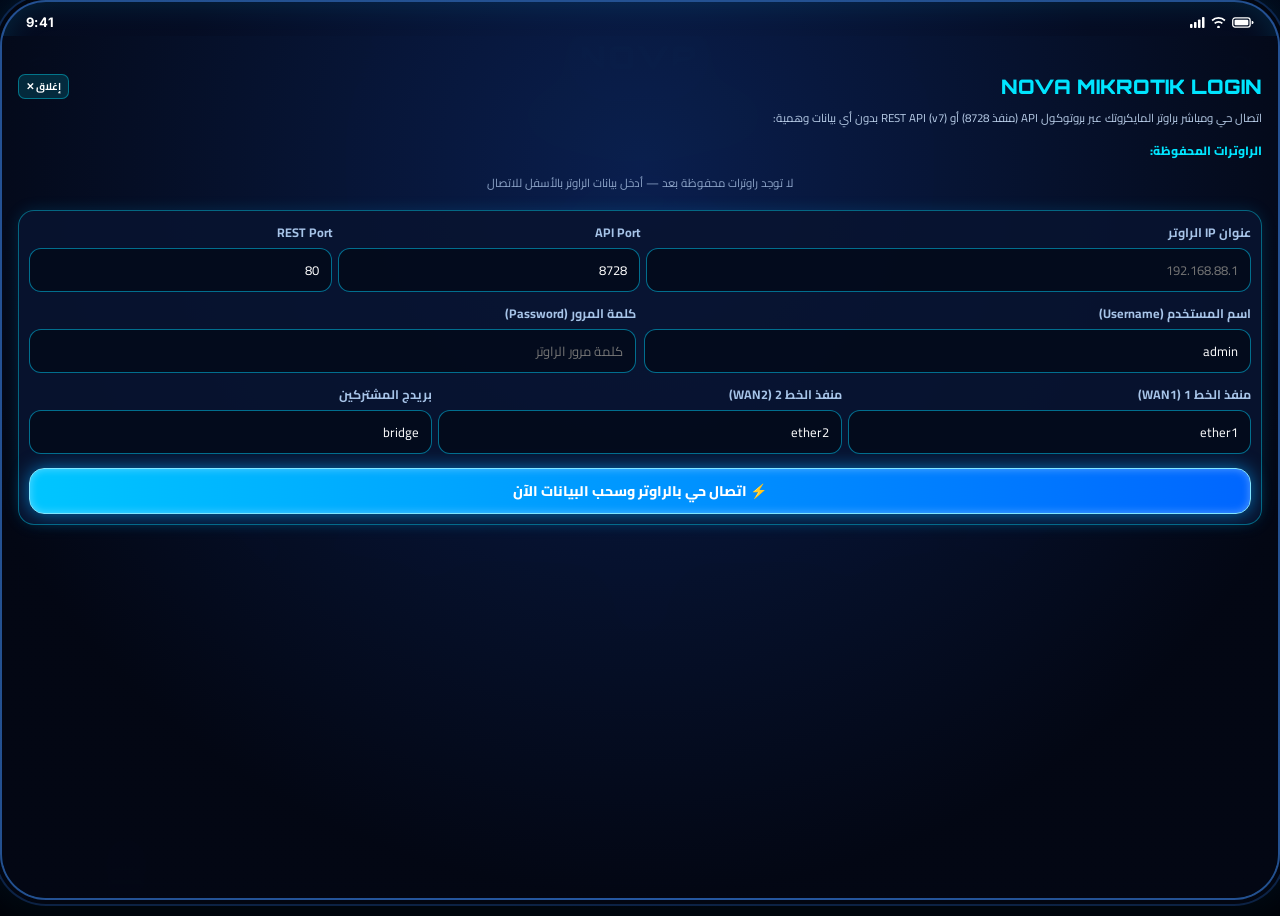
==== commit fc96c5c7: "Update NOVA Router Manager index.html" ====
--- a/index.html
+++ b/index.html
@@ -49,7 +49,7 @@
 
 /* Top Quick Portal Jump Bar (Desktop helper, hidden in fullscreen mobile) */
 .portal-hud-bar {
-  display: flex;
+  display: none;
   align-items: center;
   justify-content: center;
   gap: 8px;
@@ -91,8 +91,12 @@
 
 /* App Viewport Container (Single Real Phone App Experience) */
 .app-device-shell {
-  width: 392px;
-  height: 825px;
+  width: 100vw;
+  height: 100vh;
+  max-width: 100%;
+  border-radius: 0;
+  border: none;
+  margin: 0;
   background: radial-gradient(circle at 50% 18%, #0a1f4e 0%, #050d24 48%, #030714 100%);
   border-radius: 46px;
   border: 2.5px solid rgba(58, 128, 225, 0.6);
@@ -993,8 +997,7 @@
   background: linear-gradient(90deg, #00c6ff 0%, #0066ff 100%);
   color: #ffffff;
   font-weight: 800;
-  box-shadow: 0 0 14px rgba(0, 180, 255, 0.7);
-}
+  box-shadow: 0 0 14px rgba(0, 180, 255, 0.7);}
 
 .chart-box-analytics {
   background: linear-gradient(180deg, rgba(8, 19, 46, 0.86) 0%, rgba(4, 10, 26, 0.95) 100%);
@@ -1993,8 +1996,7 @@
           </div>
           <div class="nav-item active" onclick="navigateToPortal(4)">
             <svg width="18" height="18" viewBox="0 0 24 24" fill="none" stroke="currentColor" stroke-width="2"><path d="M14.7 6.3a1 1 0 0 0 0 1.4l1.6 1.6a1 1 0 0 0 1.4 0l3.77-3.77a6 6 0 0 1-7.94 7.94l-6.91 6.91a2.12 2.12 0 0 1-3-3l6.91-6.91a6 6 0 0 1 7.94-7.94l-3.76 3.76z"/></svg>
-            <span>الأدوات</span>
-          </div>
+            <span>الأدوات</span>          </div>
           <div class="nav-item " onclick="navigateToPortal(6)">
             <svg width="18" height="18" viewBox="0 0 24 24" fill="none" stroke="currentColor" stroke-width="2"><circle cx="12" cy="12" r="3"/><path d="M19.4 15a1.65 1.65 0 0 0 .33 1.82l.06.06a2 2 0 0 1-2.83 2.83l-.06-.06a1.65 1.65 0 0 0-1.82-.33 1.65 1.65 0 0 0-1 1.51V21a2 2 0 0 1-4 0v-.09A1.65 1.65 0 0 0 9 19.4a1.65 1.65 0 0 0-1.82.33l-.06.06a2 2 0 0 1-2.83-2.83l.06-.06a1.65 1.65 0 0 0 .33-1.82 1.65 1.65 0 0 0-1.51-1H3a2 2 0 0 1 0-4h.09A1.65 1.65 0 0 0 4.6 9a1.65 1.65 0 0 0-.33-1.82l-.06-.06a2 2 0 0 1 2.83-2.83l.06.06a1.65 1.65 0 0 0 1.82.33H9a1.65 1.65 0 0 0 1-1.51V3a2 2 0 0 1 4 0v.09a1.65 1.65 0 0 0 1 1.51 1.65 1.65 0 0 0 1.82-.33l.06-.06a2 2 0 0 1 2.83 2.83l-.06.06a1.65 1.65 0 0 0-.33 1.82V9a1.65 1.65 0 0 0 1.51 1H21a2 2 0 0 1 0 4h-.09a1.65 1.65 0 0 0-1.51 1z"/></svg>
             <span>النظام</span>
@@ -2994,7 +2996,6 @@
         ${act && act['caller-id'] ? `<button class="action-chip success" onclick="document.getElementById('editPppCallerId').value='${act['caller-id']}'">🔒 نسخ الماك المتصل لقفل الحساب</button>` : ''}
         <button class="action-chip danger" onclick="deleteRealPPPoESecret('${s['.id'] || s.name}')">🗑️ حذف المشترك من الراوتر</button>
       </div>
-
       <div style="display:grid;grid-template-columns:1fr 1fr;gap:8px;margin-top:8px;">
         <div class="portal-form-group">
           <label class="portal-label">اسم المستخدم (Name)</label>
@@ -3889,4 +3890,4 @@
 });
 </script>
 </body>
-</html>
+</html>
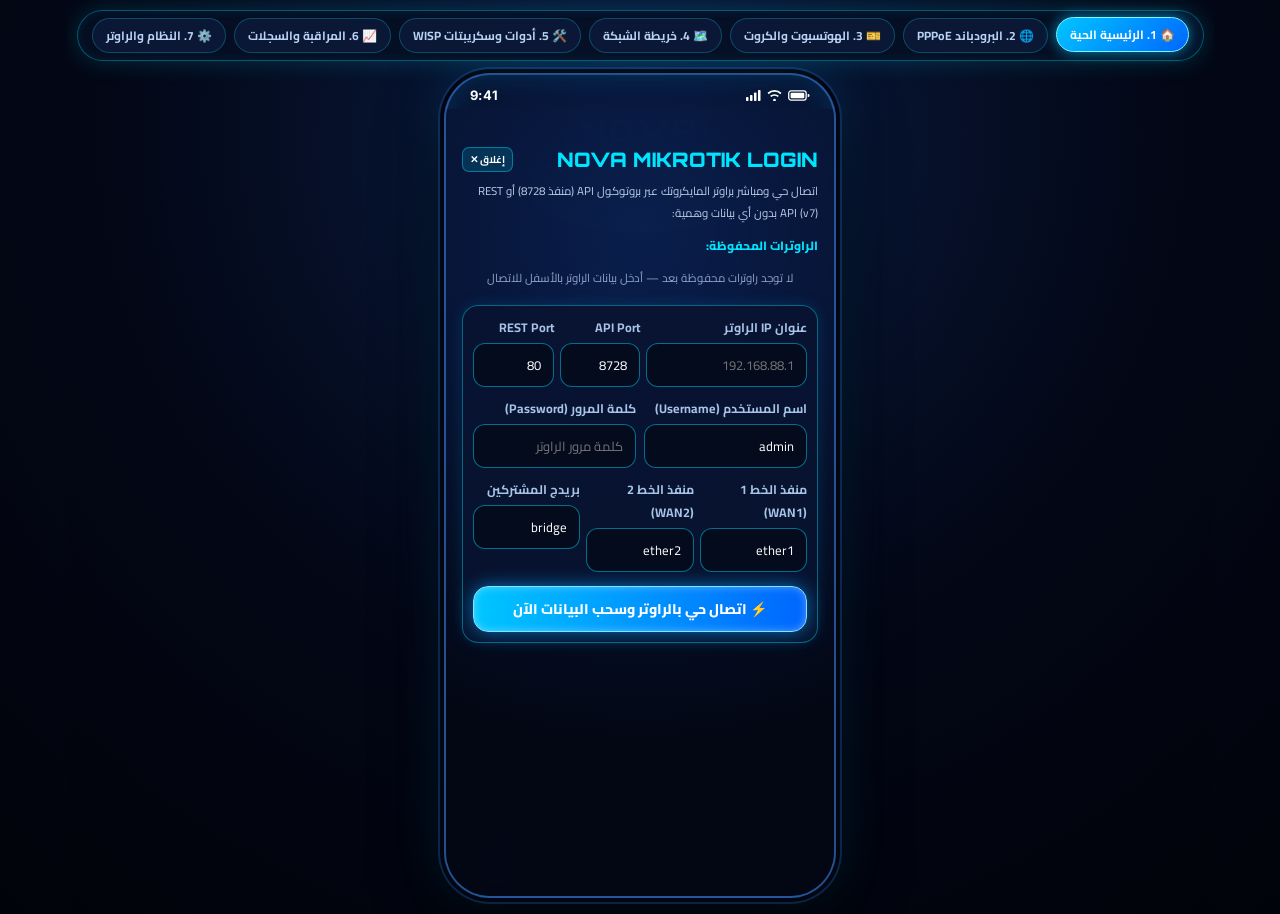
==== commit 4590cfb6: "Add files via upload" ====
--- a/index.html
+++ b/index.html
@@ -49,7 +49,7 @@
 
 /* Top Quick Portal Jump Bar (Desktop helper, hidden in fullscreen mobile) */
 .portal-hud-bar {
-  display: none;
+  display: flex;
   align-items: center;
   justify-content: center;
   gap: 8px;
@@ -91,12 +91,8 @@
 
 /* App Viewport Container (Single Real Phone App Experience) */
 .app-device-shell {
-  width: 100vw;
-  height: 100vh;
-  max-width: 100%;
-  border-radius: 0;
-  border: none;
-  margin: 0;
+  width: 392px;
+  height: 825px;
   background: radial-gradient(circle at 50% 18%, #0a1f4e 0%, #050d24 48%, #030714 100%);
   border-radius: 46px;
   border: 2.5px solid rgba(58, 128, 225, 0.6);
@@ -997,7 +993,8 @@
   background: linear-gradient(90deg, #00c6ff 0%, #0066ff 100%);
   color: #ffffff;
   font-weight: 800;
-  box-shadow: 0 0 14px rgba(0, 180, 255, 0.7);}
+  box-shadow: 0 0 14px rgba(0, 180, 255, 0.7);
+}
 
 .chart-box-analytics {
   background: linear-gradient(180deg, rgba(8, 19, 46, 0.86) 0%, rgba(4, 10, 26, 0.95) 100%);
@@ -1996,7 +1993,8 @@
           </div>
           <div class="nav-item active" onclick="navigateToPortal(4)">
             <svg width="18" height="18" viewBox="0 0 24 24" fill="none" stroke="currentColor" stroke-width="2"><path d="M14.7 6.3a1 1 0 0 0 0 1.4l1.6 1.6a1 1 0 0 0 1.4 0l3.77-3.77a6 6 0 0 1-7.94 7.94l-6.91 6.91a2.12 2.12 0 0 1-3-3l6.91-6.91a6 6 0 0 1 7.94-7.94l-3.76 3.76z"/></svg>
-            <span>الأدوات</span>          </div>
+            <span>الأدوات</span>
+          </div>
           <div class="nav-item " onclick="navigateToPortal(6)">
             <svg width="18" height="18" viewBox="0 0 24 24" fill="none" stroke="currentColor" stroke-width="2"><circle cx="12" cy="12" r="3"/><path d="M19.4 15a1.65 1.65 0 0 0 .33 1.82l.06.06a2 2 0 0 1-2.83 2.83l-.06-.06a1.65 1.65 0 0 0-1.82-.33 1.65 1.65 0 0 0-1 1.51V21a2 2 0 0 1-4 0v-.09A1.65 1.65 0 0 0 9 19.4a1.65 1.65 0 0 0-1.82.33l-.06.06a2 2 0 0 1-2.83-2.83l.06-.06a1.65 1.65 0 0 0 .33-1.82 1.65 1.65 0 0 0-1.51-1H3a2 2 0 0 1 0-4h.09A1.65 1.65 0 0 0 4.6 9a1.65 1.65 0 0 0-.33-1.82l-.06-.06a2 2 0 0 1 2.83-2.83l.06.06a1.65 1.65 0 0 0 1.82.33H9a1.65 1.65 0 0 0 1-1.51V3a2 2 0 0 1 4 0v.09a1.65 1.65 0 0 0 1 1.51 1.65 1.65 0 0 0 1.82-.33l.06-.06a2 2 0 0 1 2.83 2.83l-.06.06a1.65 1.65 0 0 0-.33 1.82V9a1.65 1.65 0 0 0 1.51 1H21a2 2 0 0 1 0 4h-.09a1.65 1.65 0 0 0-1.51 1z"/></svg>
             <span>النظام</span>
@@ -2996,6 +2994,7 @@
         ${act && act['caller-id'] ? `<button class="action-chip success" onclick="document.getElementById('editPppCallerId').value='${act['caller-id']}'">🔒 نسخ الماك المتصل لقفل الحساب</button>` : ''}
         <button class="action-chip danger" onclick="deleteRealPPPoESecret('${s['.id'] || s.name}')">🗑️ حذف المشترك من الراوتر</button>
       </div>
+
       <div style="display:grid;grid-template-columns:1fr 1fr;gap:8px;margin-top:8px;">
         <div class="portal-form-group">
           <label class="portal-label">اسم المستخدم (Name)</label>
@@ -3890,4 +3889,4 @@
 });
 </script>
 </body>
-</html>+</html>
